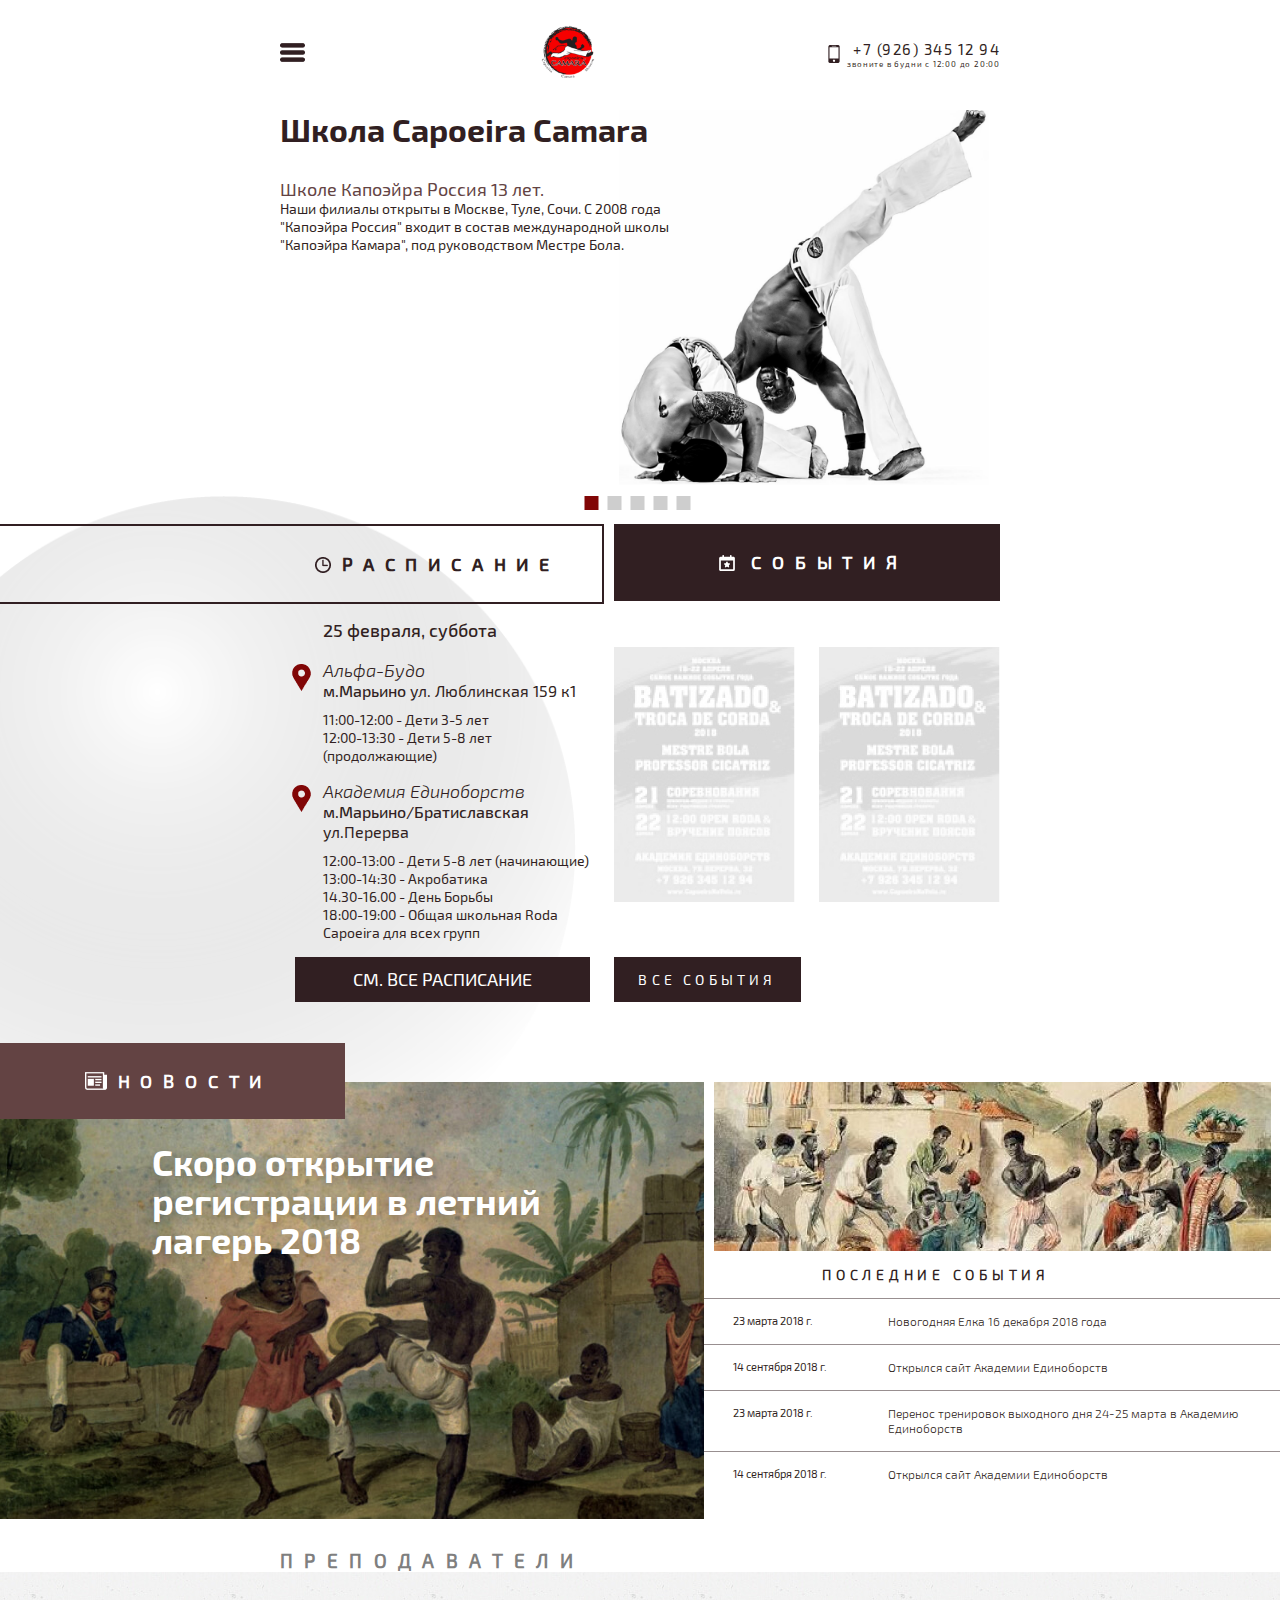
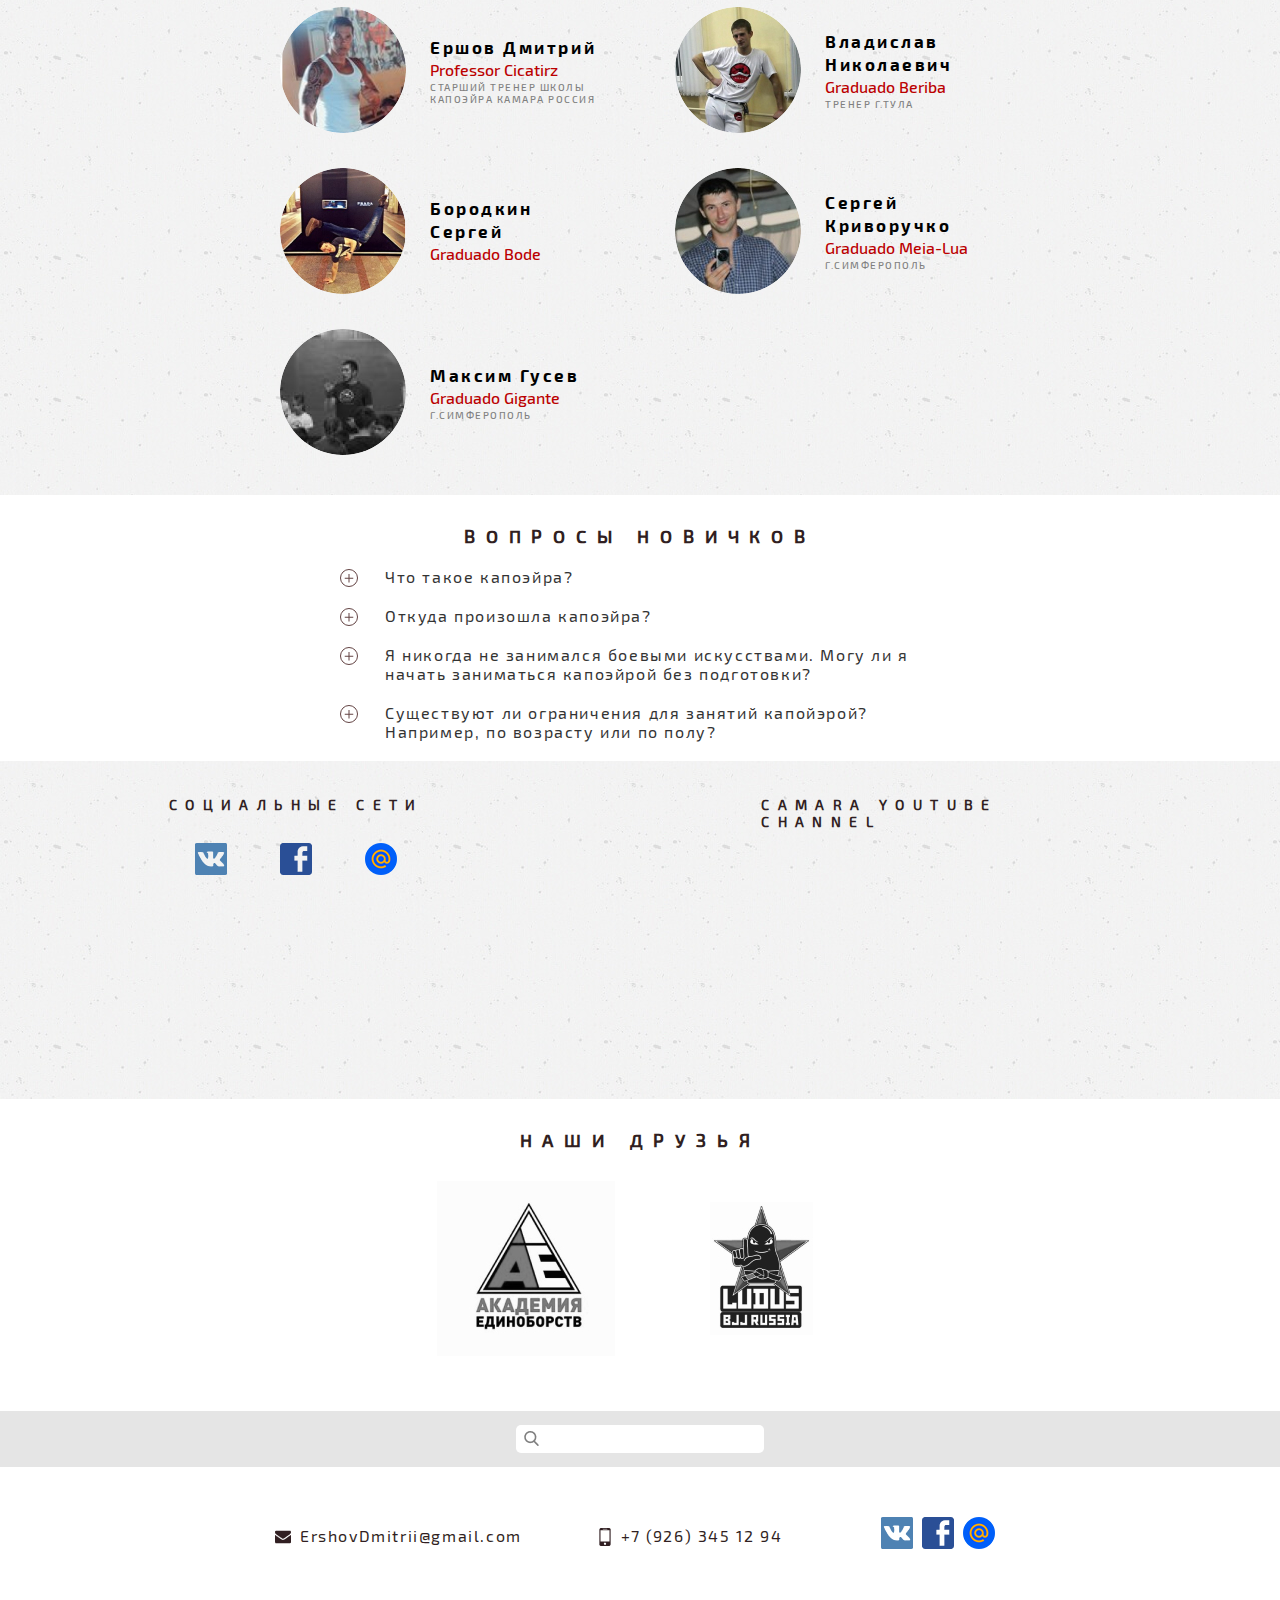
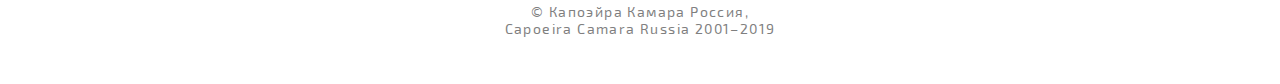
==== index.html @ 4efc2fc0 "Add files via upload" ====
<!DOCTYPE html>
<html lang="ru">
<head>
	<meta charset="UTF-8">
	<meta name="viewport" content="width=device-width, initial-scale=1.0">
	<title>Capoeira Camara</title>
	<link rel="stylesheet" href="style.css">

</head>

<body>

	<header class="header container">

		<nav class="header__nav">
			<a href="#"><img src="img/logo.png" alt="" class="nav__image"></a>
			<button class="header__nav-close"></button>
			<ul class="nav__list p0">
				<li class="nav__item"><a href="index.html" class="nav__item-link  active-pageC">О нас</a></li>
				<li class="nav__item"><a href="" class="nav__item-link">Лагеря</a></li>
				<li class="nav__item"><a href="" class="nav__item-link">Занятия</a></li>
				<li class="nav__item"><a href="schedule.html" class="nav__item-link">Расписание</a></li>
				<li class="nav__item"><a href="encyclopedia.html" class="nav__item-link one">Ludus BJJ</a></li>
				<li class="nav__item"><a href="gallery.html" class="nav__item-link">Фотогалерея</a></li>
				<li class="nav__item"><a href="contacts.html" class="nav__item-link">Контакты</a></li>
			</ul>
		</nav>

		<div class="header__menu-mob">
			<button class="header__burger"></button>
			<img src="img/logo.png" alt="" class="header__logo-image">
			<div class="header__tel2-wrap">
				<p class="p0 header__tel2-number"><a class="header__tel2-link" href="tel:+79263451294">+7 (926) 345 12 94</a></p>
				<p class="p0 header__tel2-text">ЗВОНИТЕ В БУДНИ С 12:00 ДО 20:00</p>
			</div>
		</div>

		<div class="header__desk-wrap">
			<div class="header__desk-texts">
				<p class="p0 header__desk-top">Записаться на</p>
				<p class="p0 header__desk-bottom"> БЕСПЛАТНОЕ ЗАНЯТИЕ:</p>
			</div>
			<div class="header__tel-wrap">
				<p class="p0 header__tel-number"><a class="header__tel-link" href="tel:+79263451294">+7 (926) 345 12 94</a></p>
				<p class="p0 header__tel-text">ЗВОНИТЕ В БУДНИ С 12:00 ДО 20:00</p>
			</div>
		</div>

	</header>
	<main class="index__main">

		<section class="index__main-slider">
			<div class="index__main-slider-forslider">
				<div class="index__main-slider__wrap">
					<div class="index__main-slide">
						<h2 class="p0 index__main-slider-head">Школа Capoeira Camara</h2>
						<p class="p0 index__main-slider-subhead">Школе Капоэйра Россия 13 лет.</p>
						<p class="p0 index__main-slider-text">Наши филиалы открыты в Москве, Туле, Сочи. С 2008 года "Капоэйра Россия" входит в состав международной школы "Капоэйра Камара", под руководством Местре Бола.</p>
					</div>
					<div class="index__main-slide">
						<h2 class="p0 index__main-slider-head">Школа Capoeira Camara</h2>
						<p class="p0 index__main-slider-subhead">Школе Капоэйра Россия 13 лет.</p>
						<p class="p0 index__main-slider-text">Наши филиалы открыты в Москве, Туле, Сочи. С 2008 года "Капоэйра Россия" входит в состав международной школы "Капоэйра Камара", под руководством Местре Бола.</p>
					</div>
					<div class="index__main-slide">
						<h2 class="p0 index__main-slider-head">Школа Capoeira Camara</h2>
						<p class="p0 index__main-slider-subhead">Школе Капоэйра Россия 13 лет.</p>
						<p class="p0 index__main-slider-text">Наши филиалы открыты в Москве, Туле, Сочи. С 2008 года "Капоэйра Россия" входит в состав международной школы "Капоэйра Камара", под руководством Местре Бола.</p>
					</div>
					<div class="index__main-slide">
						<h2 class="p0 index__main-slider-head">Школа Capoeira Camara</h2>
						<p class="p0 index__main-slider-subhead">Школе Капоэйра Россия 13 лет.</p>
						<p class="p0 index__main-slider-text">Наши филиалы открыты в Москве, Туле, Сочи. С 2008 года "Капоэйра Россия" входит в состав международной школы "Капоэйра Камара", под руководством Местре Бола.</p>
					</div>
					<div class="index__main-slide">
						<h2 class="p0 index__main-slider-head">Школа Capoeira Camara</h2>
						<p class="p0 index__main-slider-subhead">Школе Капоэйра Россия 13 лет.</p>
						<p class="p0 index__main-slider-text">Наши филиалы открыты в Москве, Туле, Сочи. С 2008 года "Капоэйра Россия" входит в состав международной школы "Капоэйра Камара", под руководством Местре Бола.</p>
					</div>
					<div class="index__main-slider__buttons">
				        <button class="index__main-slider-button" onclick="currentSlide5(1)"></button>
				        <button class="index__main-slider-button" onclick="currentSlide5(2)"></button>
				        <button class="index__main-slider-button" onclick="currentSlide5(3)"></button>
				        <button class="index__main-slider-button" onclick="currentSlide5(4)"></button>
				        <button class="index__main-slider-button" onclick="currentSlide5(5)"></button>
			    	</div>
		    	</div>
	    	</div>
		</section>
		
	<div class="index__actions-wrap">
		<section class="index__actions">
			<div class="index__schedule">
				<div class="index__schedule-head-wrap">
					<h2 class="p0 index__schedule-head container">Расписание</h2>
				</div>
				<div class="index__schedule-wrap container">
					<p class="p0 index__schedule-date">25 февраля, суббота</p>
					<div class="index__schedule-1">
						<p class="p0 index__schedule-name">Альфа-Будо</p>
						<p class="p0 index__schedule-sub"><span class="span-medium">м.Марьино</span> ул. Люблинская 159 к1</p>
						<ul class="index__schedule-list p0">
							<li class="index__schedule-item">11:00-12:00 - Дети 3-5 лет</li>
							<li class="index__schedule-item">12:00-13:30 - Дети 5-8 лет (продолжающие)</li>
						</ul>
					</div>
					<div class="index__schedule-2">
						<p class="p0 index__schedule-name">Академия Единоборств</p>
						<p class="p0 index__schedule-sub"><span class="span-medium">м.Марьино/Братиславская</span> ул.Перерва</p>
						<ul class="index__schedule-list p0">
							<li class="index__schedule-item">12:00-13:00 - Дети 5-8 лет (начинающие)</li>
							<li class="index__schedule-item"> 13:00-14:30 - Акробатика </li>
							<li class="index__schedule-item">14.30-16.00 - День Борьбы </li>
							<li class="index__schedule-item">18:00-19:00 - Общая школьная Roda Capoeira для всех групп</li>
						</ul>
					</div>
					<a href="schedule.html" class="index__schedule-link">см. все расписание</a>
				</div>	     
			</div>
			<div class="index__events">
				<div class="index__events-wrap">
					<div class="index__events-head-wrap">
						<h2 class="p0 index__events-head container">События</h2>
					</div>
					<img src="img/fest-b.jpg" alt="" class="index__events-img">
					<div class="index__events-img-s-wrap">
						<img src="img/fest-s.jpg" alt="" class="index__events-img-s">
						<img src="img/fest-s.jpg" alt="" class="index__events-img-s">
					</div>
					<a href="#" class="index__events-link">все события</a>
				</div>
			</div>
			<div class="index__fest">
				<img src="img/fest-b.jpg" alt="" class="index__fest-img">
				<p class="p0 index__fest-text">Ежегодный фестиваль<br><span class="span-bold">Batizado 2018</span></p>
			</div>	
		</section>
	</div>

		<section class="index__news">
			<div class="index__news-wrap">
				<div class="index__news-head-wrap">
					<h2 class="p0 index__news-head container">Новости</h2>
				</div>
				<div class="index__news-lead-wrap">
					<p class="p0 index__news-lead container">Скоро открытие регистрации в летний лагерь 2018</p>
				</div>
			</div>
			<div class="index__last-events">
				<div class="index__last-events-inner">
					<h3 class="index__last-events-head">Последние события</h3>
					<div class="index__last-events-list">
						<div class="index__last-events-item-wrap">
							<div class="index__last-events-item">
								<p class="p0 index__last-events-item-date">23 марта 2018 г.</p>
								<p class="p0 index__last-events-item-text">Новогодняя Елка 16 декабря 2018 года</p>
							</div>
						</div>	
						<div class="index__last-events-item-wrap">
							<div class="index__last-events-item">
								<p class="p0 index__last-events-item-date">14 сентября 2018 г.</p>
								<p class="p0 index__last-events-item-text">Открылся сайт Академии Единоборств</p>
							</div>
						</div>
						<div class="index__last-events-item-wrap">
							<div class="index__last-events-item">
								<p class="p0 index__last-events-item-date">23 марта 2018 г.</p>
								<p class="p0 index__last-events-item-text">Перенос тренировок выходного дня 24-25 марта в Академию Единоборств</p>
							</div>
						</div>
						<div class="index__last-events-item-wrap">
							<div class="index__last-events-item">
								<p class="p0 index__last-events-item-date">14 сентября 2018 г.</p>
								<p class="p0 index__last-events-item-text">Открылся сайт Академии Единоборств</p>
							</div>
						</div>
					</div>
				</div>
				<div class="index__ancient-bg">
				</div>
			</div>
		</section>

		<section class="index__trainers">
			<h2 class="p0 index__trainers-head">преподаватели</h2>
			<div class="index__trainers-main-wrap">
				<div class="index__trainers-main">
					<div class="index__trainer">
						<img src="img/trainer1.jpg" alt="" class="index__trainer-img">
						<div class="index__trainer-info">
							<p class="p0 index__trainer-head">Ершов Дмитрий</p>
							<p class="p0 index__trainer-sub">Professor Cicatirz</p>
							<p class="p0 index__trainer-text">Старший тренер школы Капоэйра Камара Россия</p>
						</div>
					</div>
					<div class="index__trainer">
						<img src="img/trainer2.jpg" alt="" class="index__trainer-img">
						<div class="index__trainer-info">
							<p class="p0 index__trainer-head">Владислав Николаевич</p>
							<p class="p0 index__trainer-sub">Graduado Beriba</p>
							<p class="p0 index__trainer-text">тренер г.Тула</p>
						</div>
					</div>
					<div class="index__trainer">
						<img src="img/trainer3.jpg" alt="" class="index__trainer-img">
						<div class="index__trainer-info">
							<p class="p0 index__trainer-head">Бородкин Сергей</p>
							<p class="p0 index__trainer-sub">graduado bode</p>
						</div>
					</div>
					<div class="index__trainer">
						<img src="img/trainer4.jpg" alt="" class="index__trainer-img">
						<div class="index__trainer-info">
							<p class="p0 index__trainer-head">Сергей Криворучко</p>
							<p class="p0 index__trainer-sub">Graduado Meia-lua</p>
							<p class="p0 index__trainer-text">г.Симферополь</p>
						</div>
					</div>
					<div class="index__trainer">
						<img src="img/trainer5.jpg" alt="" class="index__trainer-img">
						<div class="index__trainer-info">
							<p class="p0 index__trainer-head">Максим Гусев</p>
							<p class="p0 index__trainer-sub">Graduado Gigante</p>
							<p class="p0 index__trainer-text">г.Симферополь</p>
						</div>
					</div>
				</div>
			</div>
		</section>
		
		<section class="index__faq">
			<h2 class="index__faq-head">вопросы новичков</h2>
			<div class="index__faq-wrap">
				<div class="index__faq-item">
					<div class="index__faq-name-wrap">	
						<button class="index__faq-name-btn-plus plus"></button>
						<button class="index__faq-name-btn-minus minus"></button>
						<p class="p0 index__faq-name">Что такое капоэйра?</p>
					</div>
					<div class="index__faq-text-wrap wrap">
						<p class="p0 index__faq-text">Капоэйра появилась в Бразилии в XVI веке, когда португальские колонисты завезли в страну огромное количество рабов из Африки. Капоэйра была для рабов не столько боевым искусством, сколько символом свободы и тоской по родному дому, которая отразилась в музыке и песнях, сопровождавших игру.
					</div>
				</div>
				<div class="index__faq-item">
					<div class="index__faq-name-wrap">	
						<button class="index__faq-name-btn-plus plus2"></button>
						<button class="index__faq-name-btn-minus minus2"></button>
						<p class="p0 index__faq-name">Откуда произошла капоэйра?</p>
					</div>
					<div class="index__faq-text-wrap wrap2">
						<p class="p0 index__faq-text">Капоэйра появилась в Бразилии в XVI веке, когда португальские колонисты завезли в страну огромное количество рабов из Африки. Капоэйра была для рабов не столько боевым искусством, сколько символом свободы и тоской по родному дому, которая отразилась в музыке и песнях, сопровождавших игру.</p>
					</div>
				</div>
				<div class="index__faq-item">
					<div class="index__faq-name-wrap">	
						<button class="index__faq-name-btn-plus plus3"></button>
						<button class="index__faq-name-btn-minus minus3"></button>
						<p class="p0 index__faq-name">Я никогда не занимался боевыми искусствами. Могу ли я начать заниматься капоэйрой без подготовки?</p>
					</div>
					<div class="index__faq-text-wrap wrap3">
						<p class="p0 index__faq-text">Капоэйра появилась в Бразилии в XVI веке, когда португальские колонисты завезли в страну огромное количество рабов из Африки. Капоэйра была для рабов не столько боевым искусством, сколько символом свободы и тоской по родному дому, которая отразилась в музыке и песнях, сопровождавших игру.</p>
					</div>
				</div>
				<div class="index__faq-item">
					<div class="index__faq-name-wrap">	
						<button class="index__faq-name-btn-plus plus4"></button>
						<button class="index__faq-name-btn-minus minus4"></button>
						<p class="p0 index__faq-name">Существуют ли ограничения для занятий капойэрой? Например, по возрасту или по полу?</p>
					</div>
					<div class="index__faq-text-wrap wrap4">
						<p class="p0 index__faq-text">Капоэйра появилась в Бразилии в XVI веке, когда португальские колонисты завезли в страну огромное количество рабов из Африки. Капоэйра была для рабов не столько боевым искусством, сколько символом свободы и тоской по родному дому, которая отразилась в музыке и песнях, сопровождавших игру.</p>
					</div>
				</div>
			</div>
		</section>

		<section class="index__socials">
			<div class="index__socials-net">
				<h3 class="p0 index__socials-net-head">социальные сети</h3>
				<div class="index__socials-net-flex">
					<a class="index__socials-net-flex-link" href="https://vk.com/share.php?url=http%3A%2F%2Fcapoeiranaveia.ru%2F&title=Capoeira%20Camara%20Russia&description=&image="  target="_blank"><img src="img/vk-social-logotype.png" alt="" class="index__socials-net-flex-img"></a>
					<a class="index__socials-net-flex-link" href="https://www.facebook.com/sharer.php?src=sp&u=http%3A%2F%2Fcapoeiranaveia.ru%2F&t=Capoeira%20Camara%20Russia&description=&picture=" target="_blank"><img src="img/facebook-logo.png" alt="" class="index__socials-net-flex-img"></a>
					<a class="index__socials-net-flex-link" href="http://connect.mail.ru/share?url=http%3A%2F%2Fcapoeiranaveia.ru%2F&title=Capoeira%20Camara%20Russia&description=&imageurl=" target="_blank"><img src="img/mail.ru.png" alt="" class="index__socials-net-flex-img"></a>
				</div>
				
			</div>
			<div class="index__socials-video">
				<h3 class="p0 index__socials-video-head">Camara Youtube channel</h3>
				<iframe class="index__socials-video-iframe" width="560" height="315" src="https://www.youtube.com/embed/ezBKXXREW2o" frameborder="0" allow="accelerometer; autoplay; encrypted-media; gyroscope; picture-in-picture" allowfullscreen></iframe>
			</div>
		</section>

		<section class="index__friends">
			<div class="index__friends-wrap">
				<h2 class="p0 index__friends-wrap-head">Наши друзья</h2>
				<div class="index__friends-wrap-images">
					<img src="img/ae.jpg" alt="" class="index__friends-wrap-img1">
					<img src="img/ludus.jpg" alt="" class="index__friends-wrap-img2">
				</div>
			</div>
		</section>

		<section class="search">
			<div class="search__bg">
				<div class="search__flex container">
					<ul class="search__bg__list p0">
						<li class="search__bg__item"><a href="" class="search__bg__item-link">О нас</a></li>
						<li class="search__bg__item"><a href="" class="search__bg__item-link">Лагеря</a></li>
						<li class="search__bg__item"><a href="" class="search__bg__item-link">Занятия</a></li>
						<li class="search__bg__item"><a href="" class="search__bg__item-link">Расписание</a></li>
						<li class="search__bg__item"><a href="" class="search__bg__item-link">Ludus BJJ</a></li>
						<li class="search__bg__item"><a href="" class="search__bg__item-link long">Фотогалерея</a></li>
						<li class="search__bg__item"><a href="" class="search__bg__item-link">Контакты</a></li>
					</ul>
					<form class="search__form">
						<input type="search" class="search__bg-search">
					</form>
				</div>
			</div>
		</section>
		<section class="bottom-cont container">
			<p class="p0 bottom-cont__email"><a class="bottom-cont__email-link" href="mailto:ErshovDmitrii@gmail.com">ErshovDmitrii@gmail.com</a></p>
			<p class="p0 bottom-cont__tel"><a class="bottom-cont__tel-link" href="tel:+79263451294">+7 (926) 345 12 94</a></p>
			<div class="bottom-cont__networks">
				<a class="bottom-cont__soc-link" href="https://vk.com/share.php?url=http%3A%2F%2Fcapoeiranaveia.ru%2F&title=Capoeira%20Camara%20Russia&description=&image="  target="_blank"><img src="img/vk-social-logotype.png" alt="" class="bottom-cont__networks-img"></a>
				<a class="bottom-cont__soc-link" href="https://www.facebook.com/sharer.php?src=sp&u=http%3A%2F%2Fcapoeiranaveia.ru%2F&t=Capoeira%20Camara%20Russia&description=&picture=" target="_blank"><img src="img/facebook-logo.png" alt="" class="bottom-cont__networks-img"></a>
				<a class="bottom-cont__soc-link" href="http://connect.mail.ru/share?url=http%3A%2F%2Fcapoeiranaveia.ru%2F&title=Capoeira%20Camara%20Russia&description=&imageurl=" target="_blank"><img src="img/mail.ru.png" alt="" class="bottom-cont__networks-img"></a>
			</div>
		</section>
	</main>

	<footer class="footer container">
		<p class="p0 footer__copy">© Капоэйра Камара Россия,<br> Capoeira Camara Russia 2001–2019</p>
	</footer>
	<script src="scripts/jquery-3.4.1.min.js"></script>
	<script>
		$(window).resize(function(){
		window.setTimeout('location.reload()', 500);
		});
	</script>
	<script src="scripts/mob-menu.js"></script>
	<script src="scripts/index-main-slider.js"></script>
	<script src="scripts/spoiler.js"></script>

</body>
</html>
---- style.css ----
/* ------------------------------------- */

/* Общий верх */

@font-face {
	font-family: 'Exo 2 300';
	src: url('fonts/exo-2-v5-latin_cyrillic-300.woff') format('woff');
	font-weight: normal;
	font-style: normal;
}
@font-face {
	font-family: 'Exo 2 regular';
	src: url('fonts/exo-2-v5-latin_cyrillic-regular.woff') format('woff');
	font-weight: normal;
	font-style: normal;
}
@font-face {
	font-family: 'Exo 2 300 italic';
	src: url('fonts/exo-2-v5-latin_cyrillic-300italic.woff') format('woff');
	font-weight: normal;
	font-style: normal;
}
@font-face {
	font-family: 'Exo 2 500';
	src: url('fonts/exo-2-v5-latin_cyrillic-500.woff') format('woff');
	font-weight: normal;
	font-style: normal;
}
@font-face {
	font-family: 'Exo 2 900';
	src: url('fonts/exo-2-v5-latin_cyrillic-700.woff') format('woff');
	font-weight: normal;
	font-style: normal;
}

html{
	margin: 0;
	padding: 0;
}
body {
	margin: 0 auto;
	padding: 0;
	-webkit-box-sizing: border-box;
	        box-sizing: border-box;

	font-family: 'Exo 2 regular';
	font-size: 18px;
	font-weight: normal;
	line-height: 22px;
	min-width: 375px;

	color: #311F22;
	background-color: #fff;
}

.visually-hidden {
	position: absolute;
	width: 0;
	height: 0;
	margin: -1px;
	border: 0;
	padding: 0;
	clip: rect(0 0 0 0);
	overflow: hidden;
}
.p0{
	padding: 0;
	margin: 0;
}
button{
	outline: none;
	cursor: pointer;
}
.span-medium{
	font-family: 'Exo 2 500';
}
.span-bold{
	font-family: 'Exo 2 900';
}
.container{
	max-width: 307px;
	-webkit-box-sizing: border-box;
	        box-sizing: border-box;
	margin: 0 auto;
}
@media (min-width: 768px) {
	.container {
		max-width: 720px;
		margin: 0 auto;
	}
}
@media (min-width: 1300px) {
	.container {
		max-width: 1256px;
		margin: 0 auto;
	}
} 


.header{
	padding-bottom: 25px;
	padding-top: 25px;
	position: fixed;
	top: 0;
	left: 0;
	width: 100%;
	max-width: 100%;
	background-color: #fff;
	z-index: 999;
}
.header__menu-mob{
	max-width: 307px;
    margin: 0 auto;
    display: -webkit-box;
    display: -webkit-flex;
    display: -ms-flexbox;
    display: flex;
	-webkit-box-pack: justify;
	-webkit-justify-content: space-between;
	    -ms-flex-pack: justify;
	        justify-content: space-between;
	-webkit-box-align: center;
	-webkit-align-items: center;
	    -ms-flex-align: center;
	        align-items: center;
}
.header__burger{
	border: none;
	background-color: transparent;
	width: 25px;
	height: 19px;
	position: relative;
	cursor: pointer;
}
.header__burger::before{
	position: absolute;
	content: '';
	width: 25px;
	height: 19px;
	top: 0;
	left: 0;
	background: url('img/burger.png') no-repeat;
}
.header__logo-image{
	width: 54px;
	height: 55px;
	display: block;
}

.header__tel2-link,
.header__tel-link{
	font-size: 15px;
	line-height: 18px;
	letter-spacing: 0.1em;	
	text-decoration: none;
	color: #311F22;
}

.header__tel2-text,
.header__tel-text{
	font-size: 8px;
	line-height: 10px;
	letter-spacing: 0.1em;
	text-transform: lowercase;
}
.header__tel2-wrap,
.header__tel-wrap{
	position: relative;
}
.header__tel2-wrap{
	-webkit-flex-basis: 170px;
	    -ms-flex-preferred-size: 170px;
	        flex-basis: 170px;
	text-align: right;
}
.header__tel2-wrap::before,
.header__tel-wrap::before{
	position: absolute;
	content: "";
	top: 8px;
	left: -5px;
	background: url("img/smartphone.png");
	width: 18px;
	height: 18px;
}
.nav__list{
	list-style: none;
}
.nav__item-link{
	font-size: 14px;
	line-height: 17px;
	letter-spacing: 0.05em;
	color: #311F22;
	text-decoration: none;
}
.nav__item-link:hover{
	color: #BB0000;
}
.nav__image{
	width: 62px;
	height: 63px;
	display: block;
}
.nav__item{
	margin-bottom: 15px;
}
.nav__item:first-of-type{
	margin-top: 30px;
}
.header__nav-close{
	display: none;
	position: absolute;
	border: none;
	content: "";
	top: 5px;
	right: 5px;
	background: url("img/close.png");
	width: 35px;
	height: 35px;
}


/* Not displayed on mob */
.header__nav{
	display: none;
	max-width: 108px;
	position: fixed;
	z-index: 1000;
	padding: 20px 85px 0 35px;
	background-color: #fff;
	top: 0;
	left: 0;
	height: 100vh;
	-webkit-box-shadow: 0px 4px 25px rgba(0, 0, 0, 0.15);
	        box-shadow: 0px 4px 25px rgba(0, 0, 0, 0.15);
}

.header__desk-image{
	display: none;
}
.header__desk-wrap{
	display: none;
}
/* Not displayed on mob */


@media (min-width: 768px) {
	.header__menu-mob{
		max-width: 720px;
	}
}

@media (min-width: 1300px) {
	.header{
		padding-bottom: 0;
		padding-top: 75px;
		position: static;
		max-width: 1256px;
		background-color: #fff;
		position: relative;
	}
	.header__menu-mob{
		display: none;
	}

	.header__tel2-link,
	.header__tel-link{
		font-size: 15px;
		line-height: 18px;
		letter-spacing: 0.1em;	
		text-decoration: none;
		color: #311F22;
	}
	.header__tel-link:hover{
		text-decoration: underline;
	}
	.header__tel2-text,
	.header__tel-text{
		font-size: 8px;
		line-height: 10px;
		letter-spacing: 0.1em;
		text-transform: lowercase;
	}
	.header__tel2-wrap,
	.header__tel-wrap{
		position: relative;
	}
	.header__tel2-wrap{
		-webkit-flex-basis: 170px;
		    -ms-flex-preferred-size: 170px;
		        flex-basis: 170px;
		text-align: right;
	}
	.header__tel2-wrap::before,
	.header__tel-wrap::before{
		position: absolute;
		content: "";
		top: 8px;
		left: -25px;
		background: url("img/smartphone.png");
		width: 18px;
		height: 18px;
	}
	.nav__list{
		list-style: none;
		display: -webkit-box;
		display: -webkit-flex;
		display: -ms-flexbox;
		display: flex;
		-webkit-box-pack: justify;
		-webkit-justify-content: space-between;
		    -ms-flex-pack: justify;
		        justify-content: space-between;
		-webkit-flex-basis: 1170px;
		    -ms-flex-preferred-size: 1170px;
		        flex-basis: 1170px;
	}
	.nav__item-link{
		-webkit-box-sizing: border-box;
		        box-sizing: border-box;
		padding: 11px 32px;
		display: block;
		text-align: center;
		z-index: 1001;
	}
	.one{
		-webkit-box-sizing: border-box;
		        box-sizing: border-box;
		padding: 11px 20px;
	}
	.nav__item-link:hover{
		color: #BB0000;
	}
	.nav__item:last-of-type{
		margin-right: 65px;
	}
	.nav__item{
		margin-bottom: 0;
		-webkit-flex-basis: 150px;
		    -ms-flex-preferred-size: 150px;
		        flex-basis: 150px;
		height: 43px;
	}

	.active-pageC{
		color: #BB0000;
		border: 1px solid #BB0000;
		-webkit-box-sizing: border-box;
		        box-sizing: border-box;
	}
	.long{
		margin-bottom: 0;
		-webkit-flex-basis: 160px;
		    -ms-flex-preferred-size: 160px;
		        flex-basis: 160px;
		height: 43px;
		margin-right: 10px;
		margin-left: 10px;
	}
	.nav__item:first-of-type{
		margin-top: 0;
	}
	.nav__item:first-of-type{
		margin-left: 65px;
	}
	.header__nav-close{
		display: none;
	}

	.header__nav{
		display: -webkit-box;
		display: -webkit-flex;
		display: -ms-flexbox;
		display: flex;
		-webkit-box-pack: justify;
		-webkit-justify-content: space-between;
		    -ms-flex-pack: justify;
		        justify-content: space-between;
		-webkit-box-align: center;
		-webkit-align-items: center;
		    -ms-flex-align: center;
		        align-items: center;
		max-width: none;
		position: static;
		z-index: 1000;
		padding: 0;
		background-color: #fff;
		top: 0;
		left: 0;
		height: auto;
		-webkit-box-shadow: none;
		        box-shadow: none;
	}

	.header__desk-wrap{
		display: -webkit-box;
		display: -webkit-flex;
		display: -ms-flexbox;
		display: flex;
		-ms-align-items: center;
		-webkit-box-align: center;
		-webkit-align-items: center;
		    -ms-flex-align: center;
		        align-items: center;
	}
	.header__desk-wrap{
		width: 300px;
		display: -webkit-box;
		display: -webkit-flex;
		display: -ms-flexbox;
		display: flex;
		-webkit-box-pack: justify;
		-webkit-justify-content: space-between;
		    -ms-flex-pack: justify;
		        justify-content: space-between;
		position: absolute;
		top: 35px;
		right: 0;
	}
	.header__desk-top{
		font-size: 10px;
		line-height: 13px;
	}
	.header__desk-bottom{
		font-size: 10px;
		line-height: 13px;
		font-family: 'Exo 2 900';
	}
	.header__desk-texts{
		text-align: right;
	}
	.nav__image{
		width: 88px;
		height: 89px;
	}
}

/* Общий верх */

/* ------------------------------------- */


/* ------------------------------------- */

/* Contacts */

.main__contacts{
	margin-top: 110px;
}
.contacts__bg{
	background: url('img/concr-bg.jpg');
	padding-top: 50px;
	padding-bottom: 40px;
	font-family: 'Exo 2 300';
}
.contacts__top-text,
.contacts__tel,
.contacts__email{
	font-size: 16px;
	line-height: 19px;
	letter-spacing: 0.1em;
	margin-bottom: 15px;
	position: relative;
}

.contacts__tel,
.contacts__email,
.contacts__metro,
.contacts__street{
	padding-left: 30px;
}
.contacts__tel-link{
	color: #311F22;
	text-decoration: none;
}
.contacts__tel-link:hover,
.contacts__email-link:hover{
	text-decoration: underline;
}
.contacts__email-link{
	color: #311F22;
	text-decoration: none;
}
.contacts__tel::before{
	position: absolute;
	content: "";
	width: 18px;
	height: 18px;
	top: 0;
	left: 0;
	background: url('img/smartphone.png');
}
.contacts__email::before{
	position: absolute;
	content: "";
	width: 16px;
	height: 16px;
	top: 3px;
	left: 0;
	background: url('img/envelope.png');
}
.contacts__head{
	font-size: 18px;
	line-height: 18px;
	letter-spacing: 0.6em;
	text-transform: uppercase;
	color: #7F7F7F;
	font-family: 'Exo 2 500';
}

.contacts__metro{
	margin-top: 50px;
	font-size: 21px;
	line-height: 25px;
	color: #F14C4C;
	font-family: 'Exo 2 900';
	position: relative;
}
.contacts__metro::before{
	position: absolute;
	content: "";
	width: 18px;
	height: 13px;
	top: 7px;
	left: 0;
	background: url('img/metro.png');
}
.contacts__street{
	margin-top: 5px;
	margin-bottom: 15px;
	font-size: 14px;
	line-height: 16px;
	font-family: 'Exo 2 500';
}
.contacts__map::before{
	position: absolute;
	content: "";
	width: 14px;
	height: 20px;
	top: 0;
	left: 0;
	background: url('img/pin.png');
}
.contacts__map{
	text-decoration: none;
	font-size: 15px;
	line-height: 17px;
	position: relative;
	padding-left: 30px;
}
.contacts__map:hover{
	text-decoration: underline;
}




.main__socials{
	padding-top: 50px;
	padding-bottom: 45px;
}

.socials__head{
	font-size: 14px;
	line-height: 17px;
	text-align: center;
	position: relative;
	margin-bottom: 50px;
	letter-spacing: 0.6em;
	text-transform: uppercase;
	color: #7F7F7F;
	font-family: 'Exo 2 500';
}
.socials__head::before{
	position: absolute;
	content: "";
	width: 31px;
	height: 31px;
	top: -4px;
	left: -30px;
	background: url('img/user.png');
}

.socials__list{
	list-style: none;
}
.socials__item{
	padding-left: 50px;
	position: relative;
	font-size: 18px;
	line-height: 22px;
	letter-spacing: 0.1em;
	color: #634343;
	margin-bottom: 35px;

}
.socials__item:nth-of-type(1)::before{
	position: absolute;
	content: "";
	width: 32px;
	height: 32px;
	top: 0;
	left: 0;
	background: url('img/instagram.png');
}
.socials__item:nth-of-type(2)::before{
	position: absolute;
	content: "";
	width: 32px;
	height: 32px;
	top: 0;
	left: 0;
	background: url('img/facebook-logo.png');
}
.socials__item:nth-of-type(3)::before{
	position: absolute;
	content: "";
	width: 32px;
	height: 32px;
	top: 0;
	left: 0;
	background: url('img/vk-social-logotype.png');
}
.socials__item:nth-of-type(4)::before{
	position: absolute;
	content: "";
	width: 32px;
	height: 32px;
	top: 0;
	left: 0;
	background: url('img/vk-social-logotype.png');
}

.socials__item-link{
	color: #634343;
	text-decoration: none;
}
.socials__item-link:hover{
	color: #BB0000;
}

@media (min-width: 768px) {
	.con-soc__wrap{
		display: -webkit-box;
		display: -webkit-flex;
		display: -ms-flexbox;
		display: flex;
		padding-bottom: 50px;
	}
	.main__socials{
		margin-top: 150px;
		margin-left: 70px;
		padding-top: 0;
		padding-bottom: 0px;
	}
	.contacts__bg{
		-webkit-box-sizing: border-box;
		        box-sizing: border-box;
		padding-left: 70px;
		padding-right: 50px;
		width: 50vw;
	}
	.socials__head::before{
		position: absolute;
		content: "";
		width: 31px;
		height: 31px;
		top: -4px;
		left: -45px;
		background: url('img/user.png');
	}
	.contacts__head{
		margin-left: 70px;
	}
}
@media (min-width: 1300px) {
	.main__contacts{
		margin-top: 8px;
	}
	.con-soc__wrap{
		display: -webkit-box;
		display: -webkit-flex;
		display: -ms-flexbox;
		display: flex;
		padding-bottom: 134px;
		position: relative;
	}
	.main__socials{
		margin-top: 56px;
		margin-left: 63px;
		padding-top: 0;
		padding-bottom: 0px;
	}
	.main__socials::after{
		position: absolute;
		content: "";
		width: 450px;
		height: 373px;
		top: 175px;
		right: 0px;
		background: url('img/capoeira.png');
	}
	.contacts__bg{
		-webkit-box-sizing: border-box;
		        box-sizing: border-box;
		padding-left: 197px;
		padding-right: 50px;
		width: 50vw;
	}
	.socials__head::before{
		position: absolute;
		content: "";
		width: 31px;
		height: 31px;
		top: -4px;
		left: -45px;
		background: url('img/user.png');
	}
	.contacts__head{
		margin-left: 195px;
		font-size: 24px;
		line-height: 29px;
		letter-spacing: 0.6em;
		text-transform: uppercase;
		font-family: 'Exo 2 500';
	}
	.socials__head{
		font-size: 18px;
		line-height: 22px;
		letter-spacing: 0.6em;
		text-transform: uppercase;
		color: #7F7F7F;
		margin-bottom: 57px;
		font-family: 'Exo 2 500';
	}

}

/* Contacts*/

/* ------------------------------------- */


/* ------------------------------------- */

/* Index */

.index__main-slider{
	margin-top: 110px;
	position: relative;
	margin-bottom: 30px;
}
.index__main-slider-forslider{
	width: 375px;
	overflow: hidden;
	margin: 0 auto;
}
.index__main-slider__wrap{
	width: 9999px;
	-webkit-transition: margin-left 750ms;
	-o-transition: margin-left 750ms;
	transition: margin-left 750ms;
}
.index__main-slide {
	display: inline-block;
	margin-left: 25px;
	margin-right: 10px;
}

.index__main-slide{
	-webkit-animation: opacitySlide 0.5s ease-in;
	        animation: opacitySlide 0.5s ease-in;
	        width: 325px;
	      /* margin-right: 200px; */
} 

@-webkit-keyframes opacitySlide {
	0% { left: -100%;}
	100% { left: 0;}
}

@keyframes opacitySlide {
	0% { left: -100%;}
	100% { left: 0;}
}

/* .index__main-slide:first-of-type{
	background: url('img/dance-png.png') no-repeat 22% 65%;
	-webkit-background-size: auto 410px;
	        background-size: auto 410px;
}
.index__main-slide:nth-of-type(2){
	background: url('img/dance-png.png') no-repeat 22% 65%;
	-webkit-background-size: auto 410px;
	        background-size: auto 410px;
}
.index__main-slide:nth-of-type(3){
	background: url('img/dance-png.png') no-repeat 22% 65%;
	-webkit-background-size: auto 410px;
	        background-size: auto 410px;
}
.index__main-slide:nth-of-type(4){
	background: url('img/dance-png.png') no-repeat 22% 65%;
	-webkit-background-size: auto 410px;
	        background-size: auto 410px;
}
.index__main-slide:nth-of-type(5){
	background: url('img/dance-png.png') no-repeat 22% 65%;
	-webkit-background-size: auto 410px;
	        background-size: auto 410px;
} */

.index__main-slide:nth-of-type(1){
	position: relative;
}
.index__main-slide:nth-of-type(2){
	position: relative;
}
.index__main-slide:nth-of-type(3){
	position: relative;
}
.index__main-slide:nth-of-type(4){
	position: relative;
}
.index__main-slide:nth-of-type(5){
	position: relative;
}
.index__main-slide:nth-of-type(1)::before{
	position: absolute;
	content: '';
	top: 85px;
	left: 15px;
	width: 325px;
	height: 335px;
	background: url("img/dance-mob.png") no-repeat;
	-webkit-background-size: contain;
	        background-size: contain;
	z-index: -1;
}
.index__main-slide:nth-of-type(2)::before{
	position: absolute;
	content: '';
	top: 85px;
	left: 15px;
	width: 325px;
	height: 335px;
	background: url("img/dance-mob.png") no-repeat;
	-webkit-background-size: contain;
	        background-size: contain;
	z-index: -1;
}
.index__main-slide:nth-of-type(3)::before{
	position: absolute;
	content: '';
	top: 85px;
	left: 15px;
	width: 325px;
	height: 335px;
	background: url("img/dance-mob.png") no-repeat;
	-webkit-background-size: contain;
	        background-size: contain;
	z-index: -1;
}
.index__main-slide:nth-of-type(4)::before{
	position: absolute;
	content: '';
	top: 85px;
	left: 15px;
	width: 325px;
	height: 335px;
	background: url("img/dance-mob.png") no-repeat;
	-webkit-background-size: contain;
	        background-size: contain;
	z-index: -1;
}
.index__main-slide:nth-of-type(5)::before{
	position: absolute;
	content: '';
	top: 85px;
	left: 15px;
	width: 325px;
	height: 335px;
	background: url("img/dance-mob.png") no-repeat;
	-webkit-background-size: contain;
	        background-size: contain;
	z-index: -1;
}



.index__main-slider-head{
	font-size: 32px;
	line-height: 38px;
	font-family: 'Exo 2 900';
	margin-bottom: 30px;
}
.index__main-slider-subhead{
	font-size: 18px;
	line-height: 22px;
	color: #634343;
}
.index__main-slider-text{
	font-size: 14px;
	line-height: 18px;
	padding-bottom: 270px;
}
.index__main-slider-button{
	background: #CECECE;
	width: 14px;
	height: 14px;
	border: none;
	padding: 0;
	margin-right: 5px;
}
.index__active{
	background: #810606;
}
.index__main-slider__buttons{
	position: absolute;
	bottom: 0;
	left: 50%;
	-webkit-transform: translate(-50%, 0);
	    -ms-transform: translate(-50%, 0);
	        transform: translate(-50%, 0);
}


@media (min-width: 768px) {
	.index__main-slider{
		margin-top: 110px;
		position: relative;
		margin-bottom: 0px;
	}
		.index__main-slider-forslider{
		width: 720px;
		overflow: hidden;
		margin: 0 auto;
		}
	.index__main-slider__wrap{
		width: 9999px;
		-webkit-transition: margin-left 750ms;
		-o-transition: margin-left 750ms;
		transition: margin-left 750ms;
	}
	.index__main-slide {
		display: inline-block;
		margin-left: 0px;
		margin-right: 0px;
	}

	.index__main-slide{
		-webkit-animation: opacitySlide 0.5s ease-in;
		        animation: opacitySlide 0.5s ease-in;
		        width: 720px;
		       /*margin-right: 200px; */
	} 
	.index__main-slide{
		-webkit-animation: opacitySlide 0.5s ease-in;
		        animation: opacitySlide 0.5s ease-in;
	}
	.index__main-slide:nth-of-type(1)::before{
		position: absolute;
		content: '';
		top: -10px;
	    left: 339px;
	    width: 375px;
	    height: 385px;
		background: url("img/dance-mob.png") no-repeat;
		-webkit-background-size: contain;
		        background-size: contain;
		z-index: -1;
	}
	.index__main-slide:nth-of-type(2)::before{
		position: absolute;
		content: '';
		top: -10px;
	    left: 339px;
	    width: 375px;
	    height: 385px;
		background: url("img/dance-mob.png") no-repeat;
		-webkit-background-size: contain;
		        background-size: contain;
		z-index: -1;
	}
	.index__main-slide:nth-of-type(3)::before{
		position: absolute;
		content: '';
		top: -10px;
	    left: 339px;
	    width: 375px;
	    height: 385px;
		background: url("img/dance-mob.png") no-repeat;
		-webkit-background-size: contain;
		        background-size: contain;
		z-index: -1;
	}
	.index__main-slide:nth-of-type(4)::before{
		position: absolute;
		content: '';
		top: -10px;
	    left: 339px;
	    width: 375px;
	    height: 385px;
		background: url("img/dance-mob.png") no-repeat;
		-webkit-background-size: contain;
		        background-size: contain;
		z-index: -1;
	}
	.index__main-slide:nth-of-type(5)::before{
		position: absolute;
		content: '';
		top: -10px;
	    left: 339px;
	    width: 375px;
	    height: 385px;
		background: url("img/dance-mob.png") no-repeat;
		-webkit-background-size: contain;
		        background-size: contain;
		z-index: -1;
	}
	/* .index__main-slide:first-of-type{
		background: url('img/dance-png.png') no-repeat 148% 102%;
		-webkit-background-size: auto 520px;
		        background-size: auto 520px;
	}
	.index__main-slide:nth-of-type(2){
		background: url('img/dance-png.png') no-repeat 148% 102%;
		-webkit-background-size: auto 520px;
		        background-size: auto 520px;
	}
	.index__main-slide:nth-of-type(3){
		background: url('img/dance-png.png') no-repeat 148% 102%;
		-webkit-background-size: auto 520px;
		        background-size: auto 520px;
	}
	.index__main-slide:nth-of-type(4){
		background: url('img/dance-png.png') no-repeat 148% 102%;
		-webkit-background-size: auto 520px;
		        background-size: auto 520px;
	}
	.index__main-slide:nth-of-type(5){
		background: url('img/dance-png.png') no-repeat 148% 102%;
		-webkit-background-size: auto 520px;
		        background-size: auto 520px;
	} */

	.index__main-slider-text{
		font-size: 14px;
		line-height: 18px;
		padding-bottom: 270px;
		width: 400px;
	}

	.index__main-slider__buttons{
		position: absolute;
		bottom: 10px;
		left: 50%;
		-webkit-transform: translate(-50%, 0);
		    -ms-transform: translate(-50%, 0);
		        transform: translate(-50%, 0);
	}
}
@media (min-width: 1300px) {
	.index__main-slider{
		margin-top: 0;
		position: static;
		padding-left: 150px;
		max-width: 1300px;
    	margin: 0 auto;
    	-webkit-box-sizing: border-box;
    	        box-sizing: border-box;
	}
	.index__main-slider-forslider{
		position: relative;
		width: 1159px;
		overflow: hidden;
		margin: 0;
		padding-top: 90px;
	}
	.index__main-slider__wrap{
		width: 9999px;
		-webkit-transition: margin-left 750ms;
		-o-transition: margin-left 750ms;
		transition: margin-left 750ms;
	}
	.index__main-slide {
		display: inline-block;
		margin-left: 0px;
		margin-right: 0px;
	}
	
	/* .index__main-slider__wrap{
		position: relative;
	} */
	.index__main-slide{
		-webkit-animation: opacitySlide 0.5s ease-in;
		        animation: opacitySlide 0.5s ease-in;
		width: 1256px;
	}
	.index__main-slide:nth-of-type(1){
		background: none;
	}
	.index__main-slide:nth-of-type(1)::before{
		position: absolute;
		content: "";
		width: 505px;
		height: 520px;
		top: -95px;
		left: 650px;
		background: url('img/dance-png.png') no-repeat;
		z-index: -1;
	}
	.index__main-slide:nth-of-type(2)::before{
		position: absolute;
		content: "";
		width: 505px;
		height: 520px;
		top: -95px;
		left: 650px;
		background: url('img/dance-png.png') no-repeat;
		z-index: -1;
	}
	.index__main-slide:nth-of-type(3)::before{
		position: absolute;
		content: "";
		width: 505px;
		height: 520px;
		top: -95px;
		left: 650px;
		background: url('img/dance-png.png') no-repeat;
		z-index: -1;
	}
	.index__main-slide:nth-of-type(4)::before{
		position: absolute;
		content: "";
		width: 505px;
		height: 520px;
		top: -95px;
		left: 650px;
		background: url('img/dance-png.png') no-repeat;
		z-index: -1;
	}
	.index__main-slide:nth-of-type(5)::before{
		position: absolute;
		content: "";
		width: 505px;
		height: 520px;
		top: -95px;
		left: 650px;
		background: url('img/dance-png.png') no-repeat;
		z-index: -1;
	}
	.index__main-slide:nth-of-type(2){
		background: none;
	}
	.index__main-slide:nth-of-type(3){
		background: none;
	}
	.index__main-slide:nth-of-type(4){
		background: none;
	}
	.index__main-slide:nth-of-type(5){
		background: none;
	}

	.index__main-slider-text{
		font-size: 14px;
		line-height: 18px;
		padding-bottom: 270px;
		width: 470px;
	}
	.index__main-slider-head{
		font-size: 48px;
		line-height: 58px;
		font-family: 'Exo 2 900';
		margin-bottom: 30px;
	}

	.index__main-slider__buttons{
		position: absolute;
		bottom: 200px;
	    left: 6%;
	    z-index: 1000;
	    -webkit-transform: translate(-54%, 0);
	        -ms-transform: translate(-54%, 0);
	            transform: translate(-54%, 0);
	}
}




.index__schedule{
	padding-bottom: 80px;
	position: relative;	
	/* background: url("img/Ellipse.png") no-repeat; */
}
/* .index__actions-wrap{
	position: relative;
	background: url("img/circle.png") no-repeat 100% 0%;
} */
.index__schedule-wrap{
	position: relative;
}
.index__schedule-wrap::after{
	position: absolute;
	content: "";
	top: -131px;
	left: -260px;
	width: 593px;
	height: 593px;
	background: url("img/circle.png") no-repeat;
	z-index: -1;
	-webkit-background-size: contain;
	        background-size: contain;
}
/* .index__schedule::before{
	position: absolute;
	content: "";
	top: 0;
	left: 0;
	width: 594px;
	height: 594px;

	background-size: contain;
} */


.index__schedule-wrap{
	position: relative;
}
.index__schedule-wrap::before{
	position: absolute;
	content: "";
	width: 16px;
	height: 16px;
	top: -62px;
	left: 15px;
	background: url('img/clock.png');
}
.index__schedule-head-wrap{
	border-top: 2px solid #311F22;
	border-bottom: 2px solid #311F22;
}
.index__schedule-head{
	font-size: 18px;
	line-height: 22px;
	letter-spacing: 0.6em;
	text-transform: uppercase;
	font-family: 'Exo 2 500';
	padding: 27px 0;
	text-align: center;
	position: relative;
}
.index__schedule-date{
	font-size: 18px;
	line-height: 22px;
	font-family: 'Exo 2 500';
	margin-bottom: 18px;
	margin-top: 15px;
	padding-left: 43px;
}
.index__schedule-name{
	font-size: 18px;
	line-height: 22px;
	font-family: 'Exo 2 300 italic';
}
.index__schedule-sub{
	font-size: 16px;
	line-height: 20px;
}
.index__schedule-list{
	font-size: 14px;
	line-height: 18px;
	list-style: none;
	margin-top: 10px;
	margin-bottom: 15px;
}
.index__schedule-1,
.index__schedule-2{
	position: relative;
	padding-left: 43px;
}

.index__schedule-1::before,
.index__schedule-2::before{
	position: absolute;
	content: "";
	width: 19px;
	height: 27px;
	top: 5px;
	left: 12px;
	background: url('img/pin-c.png');
}
.index__schedule-link{
	display: block;
	margin: 0 auto;
	text-align: center;
	text-transform: uppercase;
	padding: 14px 38px;
	background-color: #311F22;
	color: #fff;
	text-decoration: none;
}
.index__schedule-link:hover{
	opacity: 0.7;
}






.index__events-head-wrap{
	background-color: #311F22;
	color: #fff;
	text-align: center;
	text-transform: uppercase;
	letter-spacing: 0.6em;
	padding: 27px 0;
	padding-left: 45px;
}
.index__events-head{
	font-size: 18px;
	line-height: 22px;
	position: relative;
}
.index__events-head::before{
	position: absolute;
	content: "";
	width: 16px;
	height: 16px;
	top: 4px;
	left: 40px;
	background: url('img/calend.png');
}
.index__events-img{
	display: block;
	margin: 0 auto;
	width: 375px;
	height: auto;
}
.index__events-link{
	-webkit-box-sizing: border-box;
	        box-sizing: border-box;
	display: block;
	margin: 0 auto;
	text-align: center;
	text-transform: uppercase;
	width: 187px;
	height: 45px;
	padding-top: 14px;
	background-color: #311F22;
	color: #fff;
	text-decoration: none;
	margin-top: 40px;
	margin-bottom: 30px;
	font-size: 14px;
	line-height: 17px;
	letter-spacing: 0.3em;
}
.index__events-link:hover{
	opacity: 0.7;
}
.index__events-img-s-wrap{
	display: none;
}
.index__events-img-s{
	cursor: pointer;
}
.index__fest{
	display: none;
}



@media (min-width: 768px) {
	.index__actions-wrap::before{
		position: absolute;
		content: "";
		bottom: 0;
	    left: 0;
	    width: 45%;
    	height: 105%;
	    background: url(img/circle.png) no-repeat;
	    background-position: 100% top;
	    z-index: -1;
	    -webkit-background-size: auto 120%;
	            background-size: auto 120%;
	}
	.index__actions-wrap{
		position: relative;
	}
	.index__schedule-wrap::after{
		display: none;
	}
	.index__actions{
		max-width: 720px;
		margin: 0 auto;
		display: -webkit-box;
		display: -webkit-flex;
		display: -ms-flexbox;
		display: flex;
		-webkit-box-pack: justify;
		-webkit-justify-content: space-between;
		    -ms-flex-pack: justify;
		        justify-content: space-between;
	}


	.index__schedule{
		padding-bottom: 80px;
		-webkit-flex-basis: 45%;
		    -ms-flex-preferred-size: 45%;
		        flex-basis: 45%;
		        position: relative;
	}
	.index__schedule::before{
		display: none;
	}
	.index__events{
		-webkit-flex-basis: 45%;
		    -ms-flex-preferred-size: 45%;
		        flex-basis: 45%;
	}
	.index__schedule-wrap{
		position: relative;
		-webkit-box-sizing: border-box;
		        box-sizing: border-box;
	}

	.index__events-img-s-wrap{
		display: -webkit-box;
		display: -webkit-flex;
		display: -ms-flexbox;
		display: flex;
		-webkit-box-pack: justify;
		-webkit-justify-content: space-between;
		    -ms-flex-pack: justify;
		        justify-content: space-between;
	}
	.index__fest{
		display: none;
	}
	.index__events-img{
		display: none;
	}


	.index__schedule-head-wrap{
		border-right: 2px solid #311F22;
		/* border-left: 2px solid #311F22; */
		position: relative;
	}
	.index__schedule-head-wrap::after{
		position: absolute;
		content: "";
		width: 2000px;
	    height: 76px;
	    top: -2px;
	    left: -1999px;
		background: transparent;
		border-top: 2px solid #311F22;
		border-bottom: 2px solid #311F22;
		z-index: 100;
	}
	.index__events-head::before{
		position: absolute;
		content: "";
		width: 16px;
		height: 16px;
		top: 4px;
		left: 60px;
		background: url('img/calend.png');
	}
	.index__events-img-s{
		-webkit-filter:grayscale(0.5);
		        filter:grayscale(0.5);
	}
	.index__events-img-s:hover{
		opacity: 1;
	}


	.index__schedule-wrap::before{
		position: absolute;
		content: "";
		width: 16px;
		height: 16px;
		top: -62px;
		left: 35px;
		background: url('img/clock.png');
	}
	.index__schedule-head{
		font-size: 18px;
		line-height: 22px;
		letter-spacing: 0.6em;
		text-transform: uppercase;
		font-family: 'Exo 2 500';
		padding: 27px 0;
		padding-left: 20px;
		text-align: center;
		position: relative;
	}
	.index__schedule-date{
		font-size: 18px;
		line-height: 22px;
		font-family: 'Exo 2 500';
		margin-bottom: 18px;
		margin-top: 15px;
		padding-left: 43px;
	}
	.index__schedule-name{
		font-size: 18px;
		line-height: 22px;
		font-family: 'Exo 2 300 italic';
	}
	.index__schedule-sub{
		font-size: 16px;
		line-height: 20px;
	}
	.index__schedule-list{
		font-size: 14px;
		line-height: 18px;
		list-style: none;
		margin-top: 10px;
		margin-bottom: 15px;
	}
	.index__schedule-1,
	.index__schedule-2{
		position: relative;
		padding-left: 43px;
	}

	.index__schedule-1::before,
	.index__schedule-2::before{
		position: absolute;
		content: "";
		width: 19px;
		height: 27px;
		top: 5px;
		left: 12px;
		background: url('img/pin-c.png');
	}
	.index__schedule-link{
		display: block;
		margin: 0 auto;
		text-align: center;
		text-transform: uppercase;
		padding: 0;
		padding-top: 11px;
		width: 295px;
		height: 45px;
		-webkit-box-sizing: border-box;
		        box-sizing: border-box;
		background-color: #311F22;
		color: #fff;
		text-decoration: none;
	}
	.index__events-link{
		-webkit-box-sizing: border-box;
		        box-sizing: border-box;
		display: block;
		margin: 0;
		text-align: center;
		text-transform: uppercase;
		width: 187px;
		height: 45px;
		padding-top: 14px;
		background-color: #311F22;
		color: #fff;
		text-decoration: none;
		margin-top: 55px;
		margin-bottom: 30px;
		font-size: 14px;
		line-height: 17px;
		letter-spacing: 0.3em;
	}
	.index__events-head-wrap{
		background-color: #311F22;
		color: #fff;
		text-align: center;
		text-transform: uppercase;
		letter-spacing: 0.6em;
		padding:0;
		padding-left: 45px;
		margin-bottom: 46px;
		width: 386px;
		height: 77px;
		-webkit-box-sizing: border-box;
		        box-sizing: border-box;
		padding-top: 27px;
	}

}




@media (min-width: 1300px) {


	.index__actions-wrap::before{
		position: absolute;
		content: "";
		bottom: 0;
	    left: 0;
	    width: 38%;
	    height: 116%;
	    background: url(img/circle.png) no-repeat;
	    background-position: 100% top;
	    z-index: -1;
	    -webkit-background-size: 140% auto;
	            background-size: 140% auto;
	}
	.index__actions-wrap{
		position: relative;
		margin-bottom: 40px;
	}
	.index__actions{
		max-width: 1256px;
		margin: 0 auto;
		display: -webkit-box;
		display: -webkit-flex;
		display: -ms-flexbox;
		display: flex;
		-webkit-box-pack: justify;
		-webkit-justify-content: space-between;
		    -ms-flex-pack: justify;
		        justify-content: space-between;
	}


	.index__schedule{
		padding-bottom: 80px;
		-webkit-flex-basis: auto;
		    -ms-flex-preferred-size: auto;
		        flex-basis: auto;
	}
	.index__events{
		-webkit-flex-basis: auto;
		    -ms-flex-preferred-size: auto;
		        flex-basis: auto;
	}
	.index__schedule-wrap{
		position: relative;
	}

	.index__schedule-wrap::after{
		display: none;
		/*position: absolute;
		content: "";
		top: -96px;
		left: -315px;
		width: 692px;
		height: 692px;
		background: url("img/circle.png") no-repeat;
		z-index: -1;
		background-size: contain;*/
	}

	.index__events-img-s-wrap{
		display: -webkit-box;
		display: -webkit-flex;
		display: -ms-flexbox;
		display: flex;
		-webkit-box-pack: justify;
		-webkit-justify-content: space-between;
		    -ms-flex-pack: justify;
		        justify-content: space-between;
	}
	.index__fest{
		display: block;
	}
	.index__events-img{
		display: none;
	}

	.index__schedule-head-wrap{
		border-right: 2px solid #311F22;
		/* border-left: 2px solid #311F22; */
	}
	.index__events-head::before{
		position: absolute;
		content: "";
		width: 16px;
		height: 16px;
		top: 4px;
		left: 60px;
		background: url('img/calend.png');
	}
	.index__schedule-2{
		margin-bottom: 32px;
	}
	.index__schedule-item:last-child{
		width: 340px;
	}
	.index__schedule-wrap::before{
		position: absolute;
		content: "";
		width: 16px;
		height: 16px;
		top: -62px;
		left: 65px;
		background: url('img/clock.png');
	}




	.index__schedule-1,
	.index__schedule-2{
		position: relative;
		padding-left: 43px;
	}


	.index__schedule-link{
		display: block;
		margin: 0;
		text-align: center;
		text-transform: uppercase;
		padding: 0;
		padding-top: 11px;
		width: 295px;
		height: 45px;
		-webkit-box-sizing: border-box;
		        box-sizing: border-box;
		background-color: #311F22;
		color: #fff;
		text-decoration: none;
	}
	.index__events-link{
		-webkit-box-sizing: border-box;
		        box-sizing: border-box;
		display: block;
		margin: 0;
		text-align: center;
		text-transform: uppercase;
		width: 187px;
		height: 45px;
		padding-top: 14px;
		background-color: #311F22;
		color: #fff;
		text-decoration: none;
		margin-top: 55px;
		margin-bottom: 30px;
		font-size: 14px;
		line-height: 17px;
		letter-spacing: 0.3em;
	}
	.index__events-head-wrap{
		background-color: #311F22;
		color: #fff;
		text-align: center;
		text-transform: uppercase;
		letter-spacing: 0.6em;
		padding:0;
		padding-left: 45px;
		margin-bottom: 25px;
		width: 386px;
		height: 77px;
		-webkit-box-sizing: border-box;
		        box-sizing: border-box;
		padding-top: 27px;
	}
	.index__fest{
		position: relative;
	}
	.index__fest-text{
		position: absolute;
		top: 364px;
		left: 0;
		background-color: #311F22;
		color: #fff;
		padding: 19px 0;
		padding-left: 21px;
		padding-right: 25px;
		font-size: 22px;
		line-height: 26px;
		-webkit-box-sizing: border-box;
		        box-sizing: border-box;
		width: 285px;
		height: 94px;

	}
}




.index-news{
	background: url("img/concr-bg.jpg");
}

.index__news-head-wrap{
	background-color: #634343;
	color: #fff;
	text-align: center;
	text-transform: uppercase;
	letter-spacing: 0.6em;
	padding: 27px 0;
	padding-left: 45px;
}
.index__news-head{
	font-size: 18px;
	line-height: 22px;
	position: relative;
}
.index__news-head::before{
	position: absolute;
	content: "";
	width: 22px;
	height: 22px;
	top: 0px;
	left: 40px;
	background: url('img/folded-newspaper.png');
}
.index__news-lead-wrap{
	background: url("img/men-bg.jpg") no-repeat center center;
	-webkit-background-size: auto 439px;
	        background-size: auto 439px;
	padding-bottom: 260px;
}
.index__news-lead{
	padding-top: 20px;
	font-size: 36px;
	line-height: 39px;
	color: #FFFFFF;
	text-shadow: 0px 4px 12px rgba(0, 0, 0, 0.25);
	 font-family: 'Exo 2 900';
}

.index__last-events-head{
	max-width: 340px;
	margin: 0 auto;
	font-size: 14px;
	line-height: 17px;
	letter-spacing: 0.34em;
	text-transform: uppercase;
	padding: 15px 0;
	font-family: 'Exo 2 300';
}
.index__last-events-item{
	max-width: 340px;
	margin: 0 auto;
	display: -webkit-box;
	display: -webkit-flex;
	display: -ms-flexbox;
	display: flex;
	-webkit-box-pack: justify;
	-webkit-justify-content: space-between;
	    -ms-flex-pack: justify;
	        justify-content: space-between;
}
.index__last-events-item-wrap{
	border-top: 1px solid rgba(49, 31, 34, 0.5);
	padding: 15px 0;
}
.index__last-events-item-wrap:hover{
	background-color: #fafafa;
}
.index__last-events-item-date{
	-webkit-flex-basis: 107px;
	    -ms-flex-preferred-size: 107px;
	        flex-basis: 107px;
	font-size: 12px;
	line-height: 14px;
}

.index__last-events-item-text{
	-webkit-flex-basis: 221px;
	    -ms-flex-preferred-size: 221px;
	        flex-basis: 221px;
	font-size: 20px;
	line-height: 24px;
	font-family: 'Exo 2 300';
}
.index__ancient-bg{
	height: 169px;
	background: url('img/ancient-bg.jpg') no-repeat center center;
	-webkit-background-size: auto 169px;
	        background-size: auto 169px;
}

@media(min-width: 768px){
	.index__news-wrap{
		-webkit-flex-basis: 55%;
		    -ms-flex-preferred-size: 55%;
		        flex-basis: 55%;
		position: relative;
	}
	
	.index__news-head-wrap{
		position: absolute;
		top: -39px;
		left: 0;
		background-color: #634343;
		color: #fff;
		text-align: center;
		text-transform: uppercase;
		letter-spacing: 0.6em;
		padding: 27px 0;
		padding-left: 45px;
		width: 300px;
	}
	.index__news-head{
		font-size: 18px;
		line-height: 22px;
		position: relative;
	}
	.index__news-head::before{
		position: absolute;
		content: "";
		width: 22px;
		height: 22px;
		top: 0px;
		left: 40px;
		background: url('img/folded-newspaper.png');
	}
	.index__news-lead-wrap{
		background: url("img/men-bg.jpg") no-repeat center center;
		-webkit-background-size: auto 439px;
		        background-size: auto 439px;
		padding-bottom: 260px;
	}
	.index__news-lead{
		padding-top: 60px;
		padding-left: 0;
		max-width: 400px;
		font-size: 36px;
		line-height: 39px;
		color: #FFFFFF;
		text-shadow: 0px 4px 12px rgba(0, 0, 0, 0.25);
		 font-family: 'Exo 2 900';
	}

	.index__news{
		display: -webkit-box;
		display: -webkit-flex;
		display: -ms-flexbox;
		display: flex;
	}
	.index__last-events-head{
		max-width: 340px;
		margin: 0 auto;
		font-size: 14px;
		line-height: 17px;
		letter-spacing: 0.34em;
		text-transform: uppercase;
		padding: 15px 0;
		font-family: 'Exo 2 300';
	}
	.index__last-events-item{
		max-width: 90%;
		margin: 0 auto;
		display: -webkit-box;
		display: -webkit-flex;
		display: -ms-flexbox;
		display: flex;
		-webkit-box-pack: justify;
		-webkit-justify-content: space-between;
		    -ms-flex-pack: justify;
		        justify-content: space-between;
	}
	.index__last-events-item-wrap{
		border-top: 1px solid rgba(49, 31, 34, 0.5);
		padding: 15px 0;
	}
	.index__last-events-item-date{
		-webkit-flex-basis: 27%;
		    -ms-flex-preferred-size: 27%;
		        flex-basis: 27%;
		font-size: 11px;
		line-height: 13px;
	}

	.index__last-events-item-text{
		-webkit-flex-basis: 70%;
		    -ms-flex-preferred-size: 70%;
		        flex-basis: 70%;
		font-size: 12px;
		line-height: 15px;
		font-family: 'Exo 2 300';
	}
	.index__last-events{
		display: -webkit-box;
		display: -webkit-flex;
		display: -ms-flexbox;
		display: flex;
		-webkit-box-orient: vertical;
		-webkit-box-direction: normal;
		-webkit-flex-direction: column;
		    -ms-flex-direction: column;
		        flex-direction: column;
		-webkit-flex-basis: 45%;
		    -ms-flex-preferred-size: 45%;
		        flex-basis: 45%;
	}
	.index__ancient-bg{
		height: 169px;
		background: url('img/ancient-bg.jpg') no-repeat center center;
		-webkit-background-size: auto 169px;
		        background-size: auto 169px;
		-webkit-box-ordinal-group: 2;
		-webkit-order: 1;
		    -ms-flex-order: 1;
		        order: 1;
	}
	.index__last-events-inner{
		-webkit-box-ordinal-group: 3;
		-webkit-order: 2;
		    -ms-flex-order: 2;
		        order: 2;
	}

}
@media(min-width: 1300px){
	.index__news-wrap{
		-webkit-flex-basis: 61.3%;
		    -ms-flex-preferred-size: 61.3%;
		        flex-basis: 61.3%;
		position: relative;
	}
	
	.index__news-head-wrap{
		position: absolute;
		top: -39px;
		left: 0;
		background-color: #634343;
		color: #fff;
		text-align: center;
		text-transform: uppercase;
		letter-spacing: 0.6em;
		padding: 27px 0;
		padding-left: 45px;
		width: 480px;
		z-index: 100;
	}
	.index__news-head{
		font-size: 18px;
		line-height: 22px;
		position: relative;
	}
	.index__news-head::after{
		position: absolute;
		content: "";
		width: 2000px;
	    height: 78px;
	    top: -28px;
	    left: -1520px;
		background: #634343;
		z-index: -1;
	}
	.index__news-head::before{
		position: absolute;
		content: "";
		width: 22px;
		height: 22px;
		top: 0px;
		left: 125px;
		background: url('img/folded-newspaper.png');
	}
	.index__news-lead-wrap{
		background: url("img/men-bg.jpg") no-repeat center center;
		-webkit-background-size: auto 479px;
		        background-size: auto 479px;
		padding-bottom: 300px;
	}
	.index__news-lead{
		padding-top: 60px;
		padding-left: 0;
		max-width: 650px;
		font-size: 36px;
		line-height: 39px;
		color: #FFFFFF;
		text-shadow: 0px 4px 12px rgba(0, 0, 0, 0.25);
		 font-family: 'Exo 2 900';
	}

	.index__news{
		display: -webkit-box;
		display: -webkit-flex;
		display: -ms-flexbox;
		display: flex;
		max-width: 1440px;
		margin: 0 auto;
	}
	.index__last-events-head{
		max-width: 340px;
		margin: 0;
		margin-left: 25px;
		font-size: 14px;
		line-height: 17px;
		letter-spacing: 0.34em;
		text-transform: uppercase;
		padding: 15px 0;
		font-family: 'Exo 2 300';
	}
	.index__last-events-item{
		max-width: 90%;
		margin: 0 auto;
		display: -webkit-box;
		display: -webkit-flex;
		display: -ms-flexbox;
		display: flex;
		-webkit-box-pack: justify;
		-webkit-justify-content: space-between;
		    -ms-flex-pack: justify;
		        justify-content: space-between;
	}
	.index__last-events-item-wrap{
		border-top: 1px solid rgba(49, 31, 34, 0.5);
		padding: 15px 0;
	}
	.index__last-events-item-date{
		-webkit-flex-basis: 27%;
		    -ms-flex-preferred-size: 27%;
		        flex-basis: 27%;
		font-size: 12px;
		line-height: 14px;
	}

	.index__last-events-item-text{
		-webkit-flex-basis: 70%;
		    -ms-flex-preferred-size: 70%;
		        flex-basis: 70%;
		font-size: 15px;
		line-height: 18px;
		font-family: 'Exo 2 300';
	}
	.index__last-events{
		display: -webkit-box;
		display: -webkit-flex;
		display: -ms-flexbox;
		display: flex;
		-webkit-box-orient: vertical;
		-webkit-box-direction: normal;
		-webkit-flex-direction: column;
		    -ms-flex-direction: column;
		        flex-direction: column;
		-webkit-flex-basis: 38.7%;
		    -ms-flex-preferred-size: 38.7%;
		        flex-basis: 38.7%;
	}
	.index__ancient-bg{
		height: 169px;
		background: url('img/ancient-bg.jpg') no-repeat center center;
		-webkit-background-size: auto 169px;
		        background-size: auto 169px;
		-webkit-box-ordinal-group: 2;
		-webkit-order: 1;
		    -ms-flex-order: 1;
		        order: 1;
	}
	.index__last-events-inner{
		-webkit-box-ordinal-group: 3;
		-webkit-order: 2;
		    -ms-flex-order: 2;
		        order: 2;
	}

}





.index__trainers-main{
	max-width: 345px;
	margin: 0 auto;
	padding-bottom: 40px;
}
.index__trainers-head{
	font-size: 19px;
	line-height: 23px;
	letter-spacing: 0.6em;
	text-transform: uppercase;
	color: #7F7F7F;
	padding-top: 30px;
	max-width: 345px;
	margin: 0 auto;
}
.index__trainers-main-wrap{
	background: url('img/concr-bg.jpg');
}
.index__trainer-img{
	-webkit-border-radius: 50%;
	        border-radius: 50%;
}
.index__trainer{
	padding-top: 35px;
	display: -webkit-box;
	display: -webkit-flex;
	display: -ms-flexbox;
	display: flex;
	-webkit-box-pack: justify;
	-webkit-justify-content: space-between;
	    -ms-flex-pack: justify;
	        justify-content: space-between;
	-webkit-box-align: center;
	-webkit-align-items: center;
	    -ms-flex-align: center;
	        align-items: center;
	-webkit-flex-wrap: wrap;
	    -ms-flex-wrap: wrap;
	        flex-wrap: wrap;
}
.index__trainer-info{
	-webkit-flex-basis: 175px;
	    -ms-flex-preferred-size: 175px;
	        flex-basis: 175px;
}
.index__trainer-head{
	font-size: 17px;
	line-height: 23px;
	letter-spacing: 0.15em;
	text-transform: capitalize;
	color: #000000;
	font-family: 'Exo 2 900';
}
.index__trainer-sub{
	font-size: 16px;
	line-height: 22px;
	text-transform: capitalize;
	color: #BB0000;
	font-family: 'Exo 2 500';
}
.index__trainer-text{
	font-size: 10px;
	line-height: 12px;
	letter-spacing: 0.15em;
	text-transform: uppercase;
	font-family: 'Exo 2 500';
	color: #7F7F7F;
}
@media (min-width: 768px) {
	.index__trainers-main{
		max-width: 720px;
		margin: 0 auto;
		padding-bottom: 40px;
		display: -webkit-box;
		display: -webkit-flex;
		display: -ms-flexbox;
		display: flex;
		-webkit-flex-wrap: wrap;
		    -ms-flex-wrap: wrap;
		        flex-wrap: wrap;
		-webkit-box-pack: justify;
		-webkit-justify-content: space-between;
		    -ms-flex-pack: justify;
		        justify-content: space-between;
	}
	.index__trainers-head{
		font-size: 19px;
		line-height: 23px;
		letter-spacing: 0.6em;
		text-transform: uppercase;
		color: #7F7F7F;
		padding-top: 30px;
		max-width: 720px;
		margin: 0 auto;
	}
	.index__trainer{
		padding-top: 35px;
		display: -webkit-box;
		display: -webkit-flex;
		display: -ms-flexbox;
		display: flex;
		-webkit-box-pack: justify;
		-webkit-justify-content: space-between;
		    -ms-flex-pack: justify;
		        justify-content: space-between;
		-webkit-box-align: center;
		-webkit-align-items: center;
		    -ms-flex-align: center;
		        align-items: center;
		-webkit-flex-basis: 325px;
		    -ms-flex-preferred-size: 325px;
		        flex-basis: 325px;
	}
	.index__trainer-info{
		-webkit-flex-basis: 175px;
		    -ms-flex-preferred-size: 175px;
		        flex-basis: 175px;
	}

}@media (min-width: 1300px) {
	.index__trainers{
		margin-top: 80px;
	}
	.index__trainers-main{
		max-width: 1000px;
		margin: 0 auto;
		padding-bottom: 70px;
		display: -webkit-box;
		display: -webkit-flex;
		display: -ms-flexbox;
		display: flex;
		-webkit-flex-wrap: wrap;
		    -ms-flex-wrap: wrap;
		        flex-wrap: wrap;
		-webkit-box-pack: justify;
		-webkit-justify-content: space-between;
		    -ms-flex-pack: justify;
		        justify-content: space-between;
		position: relative;
	}
	.index__trainers-main::before{
		position: absolute;
		content: '';
		bottom: -63px;
		right: -170px;
		width: 450px;
		height: 373px;
		background: url("img/capoeira.png");
	}


	.index__trainers-head{
		font-size: 19px;
		line-height: 23px;
		letter-spacing: 0.6em;
		text-transform: uppercase;
		color: #7F7F7F;
		padding-top: 30px;
		max-width: 1056px;
		margin: 0 auto;
	}

	.index__trainer{
		padding-top: 35px;
		display: -webkit-box;
		display: -webkit-flex;
		display: -ms-flexbox;
		display: flex;
		-webkit-box-pack: justify;
		-webkit-justify-content: space-between;
		    -ms-flex-pack: justify;
		        justify-content: space-between;
		-webkit-box-align: center;
		-webkit-align-items: center;
		    -ms-flex-align: center;
		        align-items: center;
		-webkit-flex-basis: 420px;
		    -ms-flex-preferred-size: 420px;
		        flex-basis: 420px;
	}
	.index__trainer-info{
		-webkit-flex-basis: 250px;
		    -ms-flex-preferred-size: 250px;
		        flex-basis: 250px;
	}
	.index__trainer-head{
		font-size: 20px;
		line-height: 28px;
		letter-spacing: 0.15em;
		text-transform: capitalize;
		color: #000000;
		font-family: 'Exo 2 900';
	}
	.index__trainer-sub{
		font-size: 16px;
		line-height: 22px;
		text-transform: capitalize;
		color: #BB0000;
		font-family: 'Exo 2 500';
		margin-bottom: 15px;
		margin-top: 5px;
	}
	.index__trainer-text{
		font-size: 14px;
		line-height: 17px;
		letter-spacing: 0.15em;
		text-transform: uppercase;
		font-family: 'Exo 2 500';
		color: #7F7F7F;
	}
}




.index__faq-head{
	font-size: 18px;
	line-height: 22px;
	letter-spacing: 0.6em;
	text-transform: uppercase;
	font-family: 'Exo 2 500';
	color: #311F22;
	padding-top: 30px;
	padding-bottom: 20px;
	max-width: 345px;
	margin: 0 auto;
}
.index__faq-name-wrap{
	max-width: 345px;
	margin: 0 auto;
	position: relative;
	
}
.index__faq-name{
	font-size: 16px;
	line-height: 19px;
	letter-spacing: 0.1em;
	color: #333333;
	padding-bottom: 20px;
	padding-left: 45px;
	-webkit-box-sizing: border-box;
	        box-sizing: border-box;
}
.index__faq-name-btn-plus{
	position: absolute;
	content: '';
	top: 2px;
	left: 0px;
	width: 18px;
	height: 18px;
	border: none;
	background: url("img/plus.svg");
}
.index__faq-name-btn-minus{
	position: absolute;
	content: '';
	top: 2px;
	left: 0px;
	width: 18px;
	height: 18px;
	border: none;
	display: none;
	background: url("img/minus.svg");
}
.index__faq-text-wrap{
	background: url("img/concr-bg.jpg");
	display: none;
	margin-bottom: 10px;
}

.index__faq-text{
	font-size: 14px;
	line-height: 17px;
	text-align: justify;
	color: #7F7F7F;
	padding: 25px 75px 35px 45px;
	-webkit-box-sizing: border-box;
	        box-sizing: border-box;
	max-width: 345px;
	margin: 0 auto;
}
@media (min-width: 768px) {
	.index__faq-head{
		font-size: 18px;
		line-height: 22px;
		letter-spacing: 0.6em;
		text-transform: uppercase;
		font-family: 'Exo 2 500';
		color: #311F22;
		padding-top: 30px;
		padding-bottom: 20px;
		max-width: 600px;
		margin: 0 auto;
		text-align: center;
	}
	.index__faq-name-wrap{
		max-width: 600px;
		margin: 0 auto;
		position: relative;
		
	}

	.index__faq-name-btn-minus{
		position: absolute;
		content: '';
		top: 2px;
		left: 0px;
		width: 18px;
		height: 18px;
		border: none;
		display: none;
		background: url("img/minus.svg");
	}
	.index__faq-text-wrap{
		background: url("img/concr-bg.jpg");
		display: none;
	}

	.index__faq-text{
		font-size: 14px;
		line-height: 17px;
		text-align: justify;
		color: #7F7F7F;
		padding: 25px 75px 35px 45px;
		-webkit-box-sizing: border-box;
		        box-sizing: border-box;
		max-width: 600px;
		margin: 0 auto;
	}
}
@media (min-width: 1300px) {
	.index__faq{
		padding-bottom: 50px;
	}
	.index__faq-head{
		font-size: 18px;
		line-height: 22px;
		letter-spacing: 0.6em;
		text-transform: uppercase;
		font-family: 'Exo 2 500';
		color: #311F22;
		padding-top: 65px;
		padding-bottom: 70px;
		max-width: 1036px;
		margin: 0 auto;
		text-align: center;
	}
	.index__faq-name-wrap{
		max-width: 1036px;
		margin: 0 auto;
		position: relative;
	}
	.index__faq-name{
		font-size: 16px;
		line-height: 19px;
		letter-spacing: 0.1em;
		color: #333333;
		padding-bottom: 30px;
		padding-left: 45px;
		-webkit-box-sizing: border-box;
		        box-sizing: border-box;
	}

	.index__faq-name-btn-minus{
		position: absolute;
		content: '';
		top: 2px;
		left: 0px;
		width: 18px;
		height: 18px;
		border: none;
		display: none;
		background: url("img/minus.svg");
	}
	.index__faq-text-wrap{
		background: url("img/concr-bg.jpg");
		display: none;
	}

	.index__faq-text{
		font-size: 14px;
		line-height: 17px;
		text-align: justify;
		color: #7F7F7F;
		padding: 25px 75px 35px 45px;
		-webkit-box-sizing: border-box;
		        box-sizing: border-box;
		max-width: 1036px;
		margin: 0 auto;
	}
}





.index__socials{
	padding-top: 35px;
	background: url("img/concr-bg.jpg");
}
.index__socials-net,
.index__socials-video{
	margin: 0 auto;
	max-width: 260px;
}
.index__socials-net-head{
	font-size: 14px;
	line-height: 17px;
	letter-spacing: 0.6em;
	text-transform: uppercase;
	text-align: center;
}
.index__socials-net-flex{
	margin-top: 30px;
	margin-bottom: 40px;
	display: -webkit-box;
	display: -webkit-flex;
	display: -ms-flexbox;
	display: flex;
	-webkit-justify-content: space-around;
	    -ms-flex-pack: distribute;
	        justify-content: space-around;
}
.index__socials-video-head{
	font-size: 14px;
	line-height: 17px;
	letter-spacing: 0.6em;
	text-transform: uppercase;
}
.index__socials-video-iframe{
	width: 259px;
	height: 128px;
	margin-top: 25px;
	margin-bottom: 50px;
}
.index__socials-net-flex-link:hover{
	opacity: 0.7;
}

@media (min-width: 768px) {
	.index__socials{
		padding-top: 35px;
		background: url("img/concr-bg.jpg");
		display: -webkit-box;
		display: -webkit-flex;
		display: -ms-flexbox;
		display: flex;
		-webkit-box-pack: justify;
		-webkit-justify-content: space-between;
		    -ms-flex-pack: justify;
		        justify-content: space-between;
	}
	.index__socials-net,
	.index__socials-video{
		margin: 0 auto;
		max-width: auto;
	}
	.index__socials-video{
		margin: 0 auto;
		max-width: 350px;
	}	
	.index__socials-net{
		max-width: 260px;
	}
	.index__socials-net-head{
		font-size: 14px;
		line-height: 17px;
		letter-spacing: 0.6em;
		text-transform: uppercase;
		text-align: center;
	}
	.index__socials-net-flex{
		margin-top: 30px;
		margin-bottom: 40px;
		display: -webkit-box;
		display: -webkit-flex;
		display: -ms-flexbox;
		display: flex;
		-webkit-justify-content: space-around;
		    -ms-flex-pack: distribute;
		        justify-content: space-around;
	}
	.index__socials-video-head{
		font-size: 14px;
		line-height: 17px;
		letter-spacing: 0.6em;
		text-transform: uppercase;
	}

	.index__socials-video-iframe{
		width: 350px;
		height: 190px;
		margin-top: 25px;
		margin-bottom: 50px;
	}
}
@media (min-width: 1300px) {
	.index__socials{
		padding-top: 45px;
		background: url("img/concr-bg.jpg");
		display: -webkit-box;
		display: -webkit-flex;
		display: -ms-flexbox;
		display: flex;
		-webkit-box-pack: justify;
		-webkit-justify-content: space-between;
		    -ms-flex-pack: justify;
		        justify-content: space-between;
	}
	.index__socials-net,
	.index__socials-video{
		margin: 0 auto;
		max-width: auto;
	}
	.index__socials-video{
		margin: 0 auto;
		max-width: 510px;
	}	
	.index__socials-net{
		max-width: 350px;
	}
	.index__socials-net-head{
		font-size: 14px;
		line-height: 17px;
		letter-spacing: 0.6em;
		text-transform: uppercase;
		text-align: center;
		position: relative;
		padding-left: 55px;
	}
	.index__socials-net-head::before{
		position: absolute;
		content: "";
		top: -5px;
		left: 0;
		width: 31px;
		height: 31px;
		background: url('img/user.png');
	}
	.index__socials-net-flex{
		margin-top: 50px;
		margin-bottom: 40px;
		display: -webkit-box;
		display: -webkit-flex;
		display: -ms-flexbox;
		display: flex;
		-webkit-justify-content: space-around;
		    -ms-flex-pack: distribute;
		        justify-content: space-around;
	}
	.index__socials-video-head{
		font-size: 14px;
		line-height: 17px;
		letter-spacing: 0.6em;
		text-transform: uppercase;
		position: relative;
		padding-left: 55px;
	}
	.index__socials-video-head::before{
		position: absolute;
		content: "";
		top: -5px;
		left: 0;
		width: 31px;
		height: 31px;
		background: url('img/play.png');
	}

	.index__socials-video-iframe{
		width: 508px;
		height: 251px;
		margin-top: 50px;
		margin-bottom: 50px;
	}
}




.index__friends-wrap-head{
	font-size: 14px;
	line-height: 17px;
	text-align: center;
	letter-spacing: 0.6em;
	text-transform: uppercase;
	font-family: 'Exo 2 500';
	padding-top: 30px;
	margin-bottom: 30px;
}
.index__friends-wrap-images{
	display: -webkit-box;
	display: -webkit-flex;
	display: -ms-flexbox;
	display: flex;
	-webkit-box-align: center;
	-webkit-align-items: center;
	    -ms-flex-align: center;
	        align-items: center;
	-webkit-justify-content: space-around;
	    -ms-flex-pack: distribute;
	        justify-content: space-around;
	padding-bottom: 55px;
	max-width: 250px;
	margin: 0 auto;
}
.index__friends-wrap-img1{
	width: 120px;
	height: 118px;
}
.index__friends-wrap-img2{
	width: 70px;
	height: 90px;
}
@media (min-width: 768px) {
	.index__friends-wrap-head{
		font-size: 18px;
		line-height: 22px;
		text-align: center;
		letter-spacing: 0.6em;
		text-transform: uppercase;
		font-family: 'Exo 2 500';
		padding-top: 30px;
		margin-bottom: 30px;
	}
	.index__friends-wrap-images{
		display: -webkit-box;
		display: -webkit-flex;
		display: -ms-flexbox;
		display: flex;
		-webkit-box-align: center;
		-webkit-align-items: center;
		    -ms-flex-align: center;
		        align-items: center;
		-webkit-justify-content: space-around;
		    -ms-flex-pack: distribute;
		        justify-content: space-around;
		padding-bottom: 55px;
		max-width: 500px;
		margin: 0 auto;
	}
	.index__friends-wrap-img1{
		width: 178px;
		height: 175px;
	}
	.index__friends-wrap-img2{
		width: 103px;
		height: 133px;
		margin-right: 30px;
	}
}
@media (min-width: 1300px) {
	.index__friends-wrap-head{
		font-size: 18px;
		line-height: 22px;
		text-align: center;
		letter-spacing: 0.6em;
		text-transform: uppercase;
		font-family: 'Exo 2 500';
		padding-top: 75px;
		margin-bottom: 45px;
	}
	.index__friends-wrap-images{
		display: -webkit-box;
		display: -webkit-flex;
		display: -ms-flexbox;
		display: flex;
		-webkit-box-align: center;
		-webkit-align-items: center;
		    -ms-flex-align: center;
		        align-items: center;
		-webkit-justify-content: space-around;
		    -ms-flex-pack: distribute;
		        justify-content: space-around;
		padding-bottom: 65px;
		max-width: 500px;
		margin: 0 auto;
	}
	.index__friends-wrap-img1{
		width: 178px;
		height: 175px;
	}
	.index__friends-wrap-img2{
		width: 103px;
		height: 133px;
		margin-right: 30px;
	}
}


/* Index */

/* ------------------------------------------------ */




/* ------------------------------------- */

/* Encyclopedia */


.enc__menu {
	margin-top: 110px;
}
.enc__menu-title {
	font-size: 18px;
    line-height: 18px;
    letter-spacing: 0.6em;
    text-transform: uppercase;
    color: #7F7F7F;
    font-family: 'Exo 2 500';
}
.enc__menu-bg {
	background-image: url("img/concr-bg.jpg");
	padding: 60px 0 15px;
}
.enc__menu-list {
	list-style: none;
}
.enc__menu-item {
	margin-bottom: 59px;
}
.enc__menu-link {
	display: block;
	width: 188px;
    margin: 0 auto;
	text-decoration: none;
	font: inherit;
}
.enc__menu-img {
	display: block;
}
.enc__menu-link-title {
	margin-top: 14px;
	font-family: 'Exo 2 500';
	font-size: 16px;
	line-height: 15px;
	letter-spacing: 0.1em;
	text-transform: capitalize;
	color: #311F22;
}
@media (min-width: 768px) {
	.enc__menu-title {
		padding-left: 0;
	}
	.enc__menu-bg {
		/* padding: 48px 0 25px; */
		display: -webkit-box;
		display: -webkit-flex;
		display: -ms-flexbox;
		display: flex;
		-webkit-box-pack: center;
		-webkit-justify-content: center;
		    -ms-flex-pack: center;
		        justify-content: center;
	}
	.enc__menu-list {
		display: -webkit-box;
		display: -webkit-flex;
		display: -ms-flexbox;
		display: flex;
		-webkit-flex-wrap: wrap;
		    -ms-flex-wrap: wrap;
		        flex-wrap: wrap;
/* 		-webkit-justify-content: space-around;
		    -ms-flex-pack: distribute;
		        justify-content: space-around; */
	}
	.enc__menu-item {
		-webkit-flex-basis: 188px;
		    -ms-flex-preferred-size: 188px;
		        flex-basis: 188px;
    	margin-left: 40px;
	}
	/* .enc__menu-item {
		-webkit-flex-basis: 40%;
		    -ms-flex-preferred-size: 40%;
		        flex-basis: 40%;
	} */
}
@media (min-width: 1300px) {
	.enc__menu {
		margin-top: 0;
	}
	.enc__menu-title {
		font-size: 24px;
	    line-height: 29px;
		padding-left: 80px;
	}
	.enc__menu-bg {
		padding: 48px 0 25px;
		display: -webkit-box;
		display: -webkit-flex;
		display: -ms-flexbox;
		display: flex;
		-webkit-box-pack: center;
		-webkit-justify-content: center;
		    -ms-flex-pack: center;
		        justify-content: center;
	}
	.enc__menu-list {
		/* justify-content: center; */
		padding-left: 109px;
    	padding-right: 96px;
	}
	.enc__menu-item {
		-webkit-flex-basis: 188px;
		    -ms-flex-preferred-size: 188px;
		        flex-basis: 188px;
    	margin-right: 22px;
    	margin-left: 0;
	}
}

.enc__history {
	padding: 30px 0 20px;
}
.enc__history-title {
	font-size: 13px;
	line-height: 16px;
	letter-spacing: 0.6em;
	text-transform: uppercase;
	color: #7F7F7F;
}
.enc__history-bg {
	background-image: url("img/concr-bg.jpg");
	padding-top: 33px;
	padding-bottom: 43px;
}
.enc__history-text {
	font-size: 14px;
	line-height: 17px;
	text-align: justify;
	color: #7F7F7F;
}
@media (min-width: 1300px) {
	.enc__history-title {
		/* font-size: 16px;
		line-height: 16px;
		margin-left: 163px; */
		display: none;
	}
	.enc__history-bg {
		width: 1075px;
	    margin: 0 auto;
	    padding: 33px 63px 24px 30px;
	    -webkit-box-sizing: border-box;
	            box-sizing: border-box;
	}
}

.enc__great {
	padding: 27px 0 35px;
}
.enc__great-title {
	font-size: 16px;
	line-height: 19px;
	text-align: center;
	letter-spacing: 0.6em;
	text-transform: uppercase;
	color: #311F22;
	font-family: 'Exo 2 500';
}
.enc__great-list {
	list-style: none;
}
.enc__great-item {
	text-align: center;
	margin-top: 52px;
}
.enc__great-text {
	font-family: 'Exo 2 900';
	font-size: 20px;
	line-height: 19px;
	letter-spacing: 0.15em;
	text-transform: capitalize;
	color: #000000;
	width: 65%;
	margin: 0 auto;
	margin-top: 20px;
}
@media (min-width: 768px) {
	.enc__great-list {
		display: -webkit-box;
		display: -webkit-flex;
		display: -ms-flexbox;
		display: flex;
    	-webkit-justify-content: space-around;
    	    -ms-flex-pack: distribute;
    	        justify-content: space-around;
	}
}
@media (min-width: 1300px) {
	.enc__great {
		padding: 27px 0 50px;
	}
	.enc__great-title {
		font-size: 18px;
		line-height: 22px;
		margin-top: 10px;
    	margin-bottom: 10px;
	}
	.enc__great-list {
		width: 55%;
	}
	.enc__great-item {
		-webkit-flex-basis: 27%;
		    -ms-flex-preferred-size: 27%;
		        flex-basis: 27%;
	}
	.enc__great-text {
		width: 100%;
	}
}

.enc__belt {
	padding: 81px 0 35px;
}
.enc__belt-title {
	font-size: 18px;
	line-height: 22px;
	text-align: center;
	letter-spacing: 0.6em;
	text-transform: uppercase;
	color: #311F22;
	font-family: 'Exo 2 500';
	margin-bottom: 65px;
}

.enc__belt-first {
	margin-bottom: 32px;
}
.first-top {
	position: relative;
	padding-left: 66px;
}
.first-top .color {
	width: 36px;
	height: 36px;
	background: #CECECE;
	-webkit-border-radius: 50%;
	        border-radius: 50%;
	position: absolute;
	top: 0;
	left: 0;
}
.first-top-title {
	font-family: 'Exo 2 900';
	font-size: 20px;
	line-height: 19px;
	letter-spacing: 0.15em;
	text-transform: capitalize;
	color: #000000;
	margin-bottom: 10px;
}
.first-top-text {
	font-size: 14px;
	line-height: 19px;
	text-transform: uppercase;
	color: #000000;
	letter-spacing: 0.2em;
	margin-bottom: 27px;
}
.first-text {
	font-size: 14px;
	line-height: 13px;
	text-align: justify;
	color: #634343;
}


.enc__belt-second {
	background-image: url("img/concr-bg.jpg");
	padding-top: 30px;
	padding-bottom: 33px;
}
.second-item {
	margin-bottom: 50px;
}
.second-top {
	position: relative;
	padding-left: 66px;
}
.second-top .color {
	width: 29px;
	height: 29px;
	background: #CECECE;
	-webkit-border-radius: 50%;
	        border-radius: 50%;
	position: absolute;
	top: 0;
	left: 0;
}
.second-top .color2 {
	background: #F9CA24;
	top: 0;
	left: 13px;
}
.second-top-title {
	font-family: 'Exo 2 900';
	font-size: 20px;
	line-height: 19px;
	letter-spacing: 0.15em;
	text-transform: capitalize;
	color: #000000;
	margin-bottom: 10px;
}
.second-top-text {
	font-size: 14px;
	line-height: 19px;
	text-transform: uppercase;
	color: #000000;
	letter-spacing: 0.2em;
	margin-bottom: 27px;
}
.second-bottom {
	font-size: 14px;
	line-height: 13px;
	text-align: justify;
	color: #634343;
}
.second-bottom h4 {
	font-size: 16px;
	line-height: 15px;
	letter-spacing: 0.1em;
	margin-top: 15px;
    margin-bottom: 10px;
}
.second-bottom ul {
	padding-left: 20px;
	padding-right: 40px;
    list-style: none;
}
.second-bottom li {
	margin-bottom: 12px;
	position: relative;
}
.second-bottom li::before {
	position: absolute;
	content: "";
	top: 4px;
    left: -20px;
	width: 8px;
	height: 8px;
	background: #634343;
}

.second-item:nth-of-type(2) .second-top .color {
	background: #F9CA24;
}
.second-item:nth-of-type(3) .second-top .color {
	background: #FF8D07;
}
.second-item:nth-of-type(3) .second-top .color2 {
	background: #F9CA24;
}
.second-item:nth-of-type(3) {
	margin-bottom: 0;
}


.enc__belt-trird {
	padding-top: 30px;
	padding-bottom: 33px;
}
.trird-item {
	margin-bottom: 50px;
}
.trird-top {
	position: relative;
	padding-left: 66px;
}
.trird-top .color {
	width: 36px;
	height: 36px;
	background: #FF8D07;
	-webkit-border-radius: 50%;
	        border-radius: 50%;
	position: absolute;
	top: 0;
	left: 0;
}
.trird-top .color2 {
	background: #FF8D07;
	top: 0;
	left: 18px;
}
.trird-top-title {
	font-family: 'Exo 2 900';
	font-size: 20px;
	line-height: 19px;
	letter-spacing: 0.15em;
	text-transform: capitalize;
	color: #000000;
	margin-bottom: 10px;
}
.trird-top-text {
	font-size: 14px;
	line-height: 24px;
	text-transform: uppercase;
	color: #000000;
	letter-spacing: 0.2em;
	margin-bottom: 10px;
}
.trird-top h4 {
	font-size: 18px;
	line-height: 17px;
	letter-spacing: 0.1em;
	margin-top: 10px;
    margin-bottom: 10px;
}

.trird-item:nth-of-type(2n) .trird-top .color {
	left: -9px;
}
.trird-item:nth-of-type(2n) .trird-top .color2 {
	left: 9px;
}

.trird-item:nth-of-type(2) .trird-top .color {
	background: #FF8D07;
}
.trird-item:nth-of-type(2) .trird-top .color2 {
	background: #0047FF;
}
.trird-item:nth-of-type(3) .trird-top .color {
	background: #0047FF;
}
.trird-item:nth-of-type(4) .trird-top .color {
	background: #50CA26;
}
.trird-item:nth-of-type(4) .trird-top .color2 {
	background: #0047FF;
}
.trird-item:nth-of-type(5) .trird-top .color {
	background: #50CA26;
}
.trird-item:nth-of-type(6) .trird-top .color {
	background: #50CA26;
}
.trird-item:nth-of-type(6) .trird-top .color2 {
	background: #B973E3;
}
.trird-item:nth-of-type(7) .trird-top .color {
	background: #B973E3;
}
.trird-item:nth-of-type(8) .trird-top .color {
	background: #634343;
}
.trird-item:nth-of-type(8) .trird-top .color2 {
	background: #B973E3;
}
.trird-item:nth-of-type(9) .trird-top .color {
	background: #634343;
}
.trird-item:nth-of-type(10) .trird-top .color {
	background: #634343;
}
.trird-item:nth-of-type(10) .trird-top .color2 {
	background: #F14C4C;
}
.trird-item:nth-of-type(11) .trird-top .color {
	background: #F14C4C;
}

@media (min-width: 768px) {
	.enc__belt-first {
		display: -webkit-box;
		display: -webkit-flex;
		display: -ms-flexbox;
		display: flex;
		-webkit-box-pack: justify;
		-webkit-justify-content: space-between;
		    -ms-flex-pack: justify;
		        justify-content: space-between;
	}
	.first-top {
		-webkit-flex-basis: 70%;
		    -ms-flex-preferred-size: 70%;
		        flex-basis: 70%;
	}
	.second-item {
	    margin-bottom: 50px;
	    padding-left: 30px;
	}
	.trird-item {
	    margin-bottom: 54px;
	    padding-left: 30px;
	}
}
@media (min-width: 1300px) {
	.enc__belt {
	    padding: 81px 0 0;
	}
	.enc__belt-first {
		-webkit-box-pack: start;
		-webkit-justify-content: flex-start;
		    -ms-flex-pack: start;
		        justify-content: flex-start;
		padding-top: 12px;
		margin-bottom: 12px;
	}
	.first-top {
		margin-left: 35px;
		-webkit-flex-basis: 18%;
		    -ms-flex-preferred-size: 18%;
		        flex-basis: 18%;
	}
	.first-text {
		-webkit-flex-basis: 45%;
		    -ms-flex-preferred-size: 45%;
		        flex-basis: 45%;
		font-size: 16px;
		line-height: 15px;
	}
	

	.enc__belt-second {
		padding-bottom: 0;
	}
	.enc__belt-second .container {
		display: -webkit-box;
		display: -webkit-flex;
		display: -ms-flexbox;
		display: flex;
		-webkit-justify-content: space-around;
		    -ms-flex-pack: distribute;
		        justify-content: space-around;
	}
	.second-top {
		padding-left: 76px;
	}
	.second-item {
		-webkit-flex-basis: 30%;
		    -ms-flex-preferred-size: 30%;
		        flex-basis: 30%;
		padding-left: 0;
	}
	.second-item:nth-of-type(3) {
	    -webkit-flex-basis: 33%;
	        -ms-flex-preferred-size: 33%;
	            flex-basis: 33%;
	}
	.second-item:nth-of-type(2) .second-top-text {
		margin-bottom: 46px;
	}
	.second-top .color {
		left: 11px;
	}
	.second-top .color2 {
		left: 24px;
	}
	.second-bottom {
		padding-left: 77px;
	}
	.second-bottom h4 {
		margin-top: 26px;
    	margin-bottom: 13px;
	}
	

	.enc__belt-trird {
	    padding-top: 59px;
	    padding-bottom: 0;
	}
	.enc__belt-trird .container {
		display: -webkit-box;
		display: -webkit-flex;
		display: -ms-flexbox;
		display: flex;
    	-webkit-flex-wrap: wrap;
    	    -ms-flex-wrap: wrap;
    	        flex-wrap: wrap;
	}
	.trird-item {
	    -webkit-flex-basis: 41%;
	        -ms-flex-preferred-size: 41%;
	            flex-basis: 41%;
	}
	.trird-item:nth-of-type(2n) {
		-webkit-flex-basis: 51%;
		    -ms-flex-preferred-size: 51%;
		        flex-basis: 51%;
	}
	.trird-item:nth-of-type(2n) .trird-top .color {
	    left: -18px;
	}
	.trird-item:nth-of-type(2n) .trird-top .color2 {
	    left: 0;
	}
}


.enc__term-title {
	font-family: 'Exo 2 500';
	font-weight: 500;
	font-size: 16px;
	line-height: 19px;
	letter-spacing: 0.55em;
	text-transform: uppercase;
	color: #7F7F7F;
}
.enc__term-bg {
	background-image: url("img/concr-bg.jpg");
	padding-top: 66px;
	padding-bottom: 40px;
}
.enc__term-list {
	list-style: none;
	padding-left: 10px;
	padding-right: 5px;
}
.enc__term-text {
	font-size: 14px;
	line-height: 17px;
	color: #7F7F7F;
	padding-bottom: 17px;
}
.enc__term-text span {
	font-family: 'Exo 2 900';
}
@media (min-width: 1300px) {
	.enc__term-title {
		font-size: 24px;
		line-height: 29px;
		letter-spacing: 0.6em;
		text-transform: uppercase;
		color: #7F7F7F;
		margin-top: 10px;
    	padding-left: 70px;
	}
	.enc__term-bg {
		padding-top: 42px;
    	padding-bottom: 24px;
	}
	.enc__term-list {
		padding-left: 70px;
    	padding-right: 83px;
		display: -webkit-box;
		display: -webkit-flex;
		display: -ms-flexbox;
		display: flex;
		-webkit-flex-wrap: wrap;
		    -ms-flex-wrap: wrap;
		        flex-wrap: wrap;
		-webkit-box-pack: justify;
		-webkit-justify-content: space-between;
		    -ms-flex-pack: justify;
		        justify-content: space-between;
		-webkit-box-align: center;
		-webkit-align-items: center;
		    -ms-flex-align: center;
		        align-items: center;
	}
	.enc__term-item {
		-webkit-flex-basis: 48%;
		    -ms-flex-preferred-size: 48%;
		        flex-basis: 48%;
	}
}


/* Encyclopedia */

/* ------------------------------------------------ */




/* ------------------------------------------------ */

/* Schedule */

.schedule__main{
	margin-top: 110px;
}
.schedule__moskow-maps-wrap{
	background: url("img/concr-bg.jpg");
}
.schedule__moskow-maps-item{
	margin: 0 auto;
	max-width: 240px;
	text-align: center;
	padding-top: 50px;
}
.schedule__moskow-head{
	font-size: 18px;
	line-height: 22px;
	letter-spacing: 0.6em;
	text-transform: uppercase;
	font-family: 'Exo 2 500';
	color: #7F7F7F;
}
.schedule__moskow-maps-sub{
	margin-top: 25px;
	font-size: 16px;
	line-height: 15px;
	text-align: center;
	letter-spacing: 0.1em;
	font-family: 'Exo 2 500';
}
.subb{
	padding-bottom: 45px;
}
.schedule__moskow-img,
.schedule__moskow-img2{
	display: block;
	width: 321px;
	height: 198px;
	margin: 0 auto;
}
.schedule__moskow-maps-img{
	border: 3px solid #F14C4C;
	-webkit-filter: grayscale(0);
	        filter: grayscale(0);
}
.schedule__moskow-maps-img2{
	border: none;
	-webkit-filter: grayscale(1);
	        filter: grayscale(1);
}
.schedule-active{
	border: 3px solid #F14C4C;
	-webkit-filter: grayscale(0);
	        filter: grayscale(0);
}
.schedule-inactive{
	border: none;
	-webkit-filter: grayscale(1);
	        filter: grayscale(1);
}

.schedule__moskow__metro{
	font-size: 22px;
	line-height: 26px;
	font-family: 'Exo 2 900';
	color: #F14C4C;
	position: relative;
}
.schedule__moskow__metro::before{
	position: absolute;
	content: "";
	top: 8px;
	left: -30px;
	width: 18px;
	height: 13px;
	background: url("img/metro.png");
}
.schedule__moskow__tel-link{
	font-size: 16px;
	line-height: 19px;
	font-family: 'Exo 2 300';
	letter-spacing: 0.1em;
	color: #311F22;
	text-decoration: none;
	position: relative;

}
.schedule__moskow__tel-link::before{
	position: absolute;
	content: "";
	top: 2px;
	left: -30px;
	width: 18px;
	height: 18px;
	background: url("img/smartphone.png");
}
.schedule__moskow__street{
	font-size: 15px;
	line-height: 18px;
}
.schedule__moskow-trainer{
	font-size: 14px;
	line-height: 17px;
	margin-top: 15px;
	margin-bottom: 15px;
}
.schedule__moskow__bg,
.schedule__moskow__bg2{
	margin-bottom: 20px;
	margin-top: 35px;
}
.schedule__moskow-img2{
	display: none;
}
.schedule__moskow-maps-img,
.schedule__moskow-maps-img2{
	cursor: pointer;
}
.schedule__moskow-img-wrap{
	margin-bottom: 40px;
}
.schedule__moskow__bg2{
	display: none;
}

@media (min-width: 768px) {
	.schedule__moskow-maps-wrap{
		display: -webkit-box;
		display: -webkit-flex;
		display: -ms-flexbox;
		display: flex;
	}
	.schedule__moskow__contacts{
		margin: 0 auto;
		max-width: 300px;
	}
}
@media (min-width: 1300px) {
	.schedule__main{
		margin-top: 10px;
		position: relative;
	}
	.schedule__main::before{
		position: absolute;
		content: "";
		top: 30px;
		left: 0;
		width: 55%;
		height: 331px;
		background: url("img/concr-bg.jpg");
		-webkit-border-radius: 0 16px 16px 0;
		        border-radius: 0 16px 16px 0;
		z-index: -1;

	}
	/* ------- */
	.schedule__moskow{
		max-width: 1188px;
		margin: 0 auto;
	}
	/* -------- */
	.schedule__moskow-maps{
		display: -webkit-box;
		display: -webkit-flex;
		display: -ms-flexbox;
		display: flex;
		-webkit-box-pack: justify;
		-webkit-justify-content: space-between;
		    -ms-flex-pack: justify;
		        justify-content: space-between;
		margin-bottom: 60px;
	}
	.schedule__moskow__contacts{
		margin: 0;
		max-width: 300px;
		margin-right: 5%;
		/* margin-right: 13%; */
	}
	.schedule__moskow-maps-wrap{
		background: none;
		/* padding-left: 14%; */
		padding-left: 5%;
		padding-right: 3.5%;
		-webkit-box-pack: justify;
		-webkit-justify-content: space-between;
		    -ms-flex-pack: justify;
		        justify-content: space-between;
		/* width: 540px; */
		/* border-radius: 0 16px 16px 0; */
	}
	.schedule__moskow-maps-item:nth-child(1){
		margin-right: 10%;
	}
	.schedule__moskow-maps-item{
		margin: 0 auto;
		max-width: 250px;
		text-align: center;
		padding-top: 40px;
	}
	.subb{
		padding-bottom: 0px;
	}
	.schedule__moskow-img-wrap{
		margin-bottom: 0px;
	}
	.schedule__moskow__bg,
	.schedule__moskow__bg2{
		margin-bottom: 20px;
		margin-top: 0px;
	}
	.schedule__moskow-head{
		font-size: 24px;
		line-height: 29px;
		padding-left: 65px;
	}
}



.schedule__moskow-schedule-week{
	background: url("img/concr-bg.jpg");
	margin-bottom: 20px;
}

.schedule__moskow-schedule-week-mon{
	border-collapse: collapse;
	/* box-sizing: border-box; */
	margin: 0 auto;
}
.schedule__moskow-schedule-week-mon td, th{
	padding: 0;
}
.schedule__moskow-schedule-week-mon th:nth-child(odd){
	font-size: 14px;
	line-height: 17px;
	text-align: center;
	letter-spacing: 0.1em;
	text-transform: uppercase;
	color: #000000;
	padding: 15px 0;
	text-align: right;
	padding-right: 55px;
}
.schedule__moskow-schedule-week-mon th:nth-child(even){
	font-size: 12px;
	line-height: 14px;
	text-align: center;
	letter-spacing: 0.1em;
	text-transform: lowercase;
	color: #000000;
	padding: 15px 0;
	text-align: center;
}
.schedule__moskow-schedule-week-mon tr:nth-child(odd){
	background-color: #e5e5e5;
}
.schedule__moskow-schedule-week-mon tr td:nth-child(odd){
	padding: 14px 0;
	padding-left: 55px;
	text-align: right;
	padding-right: 40px;
	font-size: 14px;
	line-height: 17px;
	text-align: right;
	letter-spacing: 0.1em;
	color: #000000;
	border-right: 1px solid #ccc;
	width: 155px;
}
.schedule__moskow-schedule-week-mon tr td:nth-child(even){
	font-size: 12px;
	padding: 14px 0;
	line-height: 14px;
	text-align: center;
	letter-spacing: 0.1em;
	text-transform: lowercase;
	color: #000000;
	padding-left: 30px;
	padding-right: 30px;
	width: 100px;
}


.schedule__moskow-schedule-week-mon:nth-of-type(2){
	position: relative;
}
.schedule__moskow-schedule-week-mon:nth-of-type(2)::before{
	background: rgba(218, 255, 220,0.3);
	position: absolute;
	content: "";
	top: 0;
	left: 0;
	width: 100%;
	height: 100%;
}
.schedule__moskow-schedule-week-mon:nth-of-type(3){
	position: relative;
}
.schedule__moskow-schedule-week-mon:nth-of-type(3)::before{
	background: rgba(218, 248, 255, 0.3);
	position: absolute;
	content: "";
	top: 0;
	left: 0;
	width: 100%;
	height: 100%;
}
.schedule__moskow-schedule-week-mon:nth-of-type(5){
	position: relative;
}
.schedule__moskow-schedule-week-mon:nth-of-type(5)::before{
	background: rgba(218, 255, 220,0.3);
	position: absolute;
	content: "";
	top: 0;
	left: 0;
	width: 100%;
	height: 100%;
}
.schedule__moskow-schedule-week-mon:nth-of-type(6){
	position: relative;
}
.schedule__moskow-schedule-week-mon:nth-of-type(6)::before{
	background: rgba(218, 248, 255, 0.3);
	position: absolute;
	content: "";
	top: 0;
	left: 0;
	width: 100%;
	height: 100%;
}
.schedule__moskow-schedule-week-desk{
	display: none;
}

@media (min-width: 768px) {
	.schedule__moskow-schedule-week-wrap{
		display: none;

	}
	.schedule__moskow-schedule-week{
		max-width: 740px;
		margin: 0 auto;
	}
	.schedule__moskow-schedule-week-desk{
		display: block;
		margin: 0 auto;
		max-width: 740px;
		margin-bottom: 30px;
	}
	.schedule__moskow-schedule-week-desk-one{
		border-collapse: collapse;
	}
	.schedule__moskow-schedule-week-desk-one td,
	.schedule__moskow-schedule-week-desk-one th{
		width: 100px;
		padding: 0;
	}

	.schedule__moskow-schedule-week-desk-one th:nth-child(1){
		font-size: 14px;
		line-height: 17px;
		text-align: center;
		letter-spacing: 0.1em;
		text-transform: uppercase;
		color: #000000;
		padding: 15px 0;
		text-align: right;
		padding-right: 15px;
	}
	.schedule__moskow-schedule-week-desk-one th:nth-child(n+2){
		font-size: 12px;
		line-height: 14px;
		text-align: center;
		letter-spacing: 0.1em;
		text-transform: lowercase;
		color: #000000;
		text-align: center;
		padding-right: 0;
	}
	.schedule__moskow-schedule-week-desk-one tr:nth-child(odd){
		background-color: #e5e5e5;
	}
	.schedule__moskow-schedule-week-desk-one tr td:nth-child(1){
		padding: 14px 0;
		padding-left: 15px;
		text-align: right;
		padding-right: 10px;
		font-size: 14px;
		line-height: 17px;
		text-align: right;
		letter-spacing: 0.1em;
		color: #000000;
		width: 100px;
	}
	.schedule__moskow-schedule-week-desk-one tr td:nth-child(n+2){
		font-size: 12px;
		padding: 14px 0;
		line-height: 14px;
		text-align: center;
		letter-spacing: 0.1em;
		text-transform: lowercase;
		color: #000000;
		width: 85px;
		border-left: 1px solid #ccc;
	}
	.schedule__moskow-schedule-week-desk-one tr td:nth-child(4){
		font-size: 12px;
		padding: 14px 0;
		line-height: 14px;
		text-align: center;
		letter-spacing: 0.1em;
		text-transform: lowercase;
		color: #000000;
		width: 85px;
		border-left: 1px solid #ccc;
	}
}



@media (min-width: 1300px) {
	.schedule__moskow-schedule-week-wrap{
		display: none;

	}
	.schedule__moskow-schedule-week-desk{
		display: block;
		margin: 0 auto;
		max-width: 1188px;
		margin-bottom: 50px;
	}
	.schedule__moskow-schedule-week{
		max-width: 1188px;
		margin: 0 auto;
	}
	.schedule__moskow-schedule-week-desk-one{
		border-collapse: collapse;
	}
	.schedule__moskow-schedule-week-desk-one td,
	.schedule__moskow-schedule-week-desk-one th{
		width: 140px;
		padding: 0;
	}

	.schedule__moskow-schedule-week-desk-one th:nth-child(1){
		font-size: 14px;
		line-height: 17px;
		text-align: center;
		letter-spacing: 0.1em;
		text-transform: uppercase;
		color: #000000;
		padding: 15px 0;
		text-align: right;
		padding-right: 55px;
	}
	.schedule__moskow-schedule-week-desk-one th:nth-child(n+2){
		font-size: 12px;
		line-height: 14px;
		text-align: center;
		letter-spacing: 0.1em;
		text-transform: lowercase;
		color: #000000;
		text-align: right;
		padding-right: 35px;
	}
	.schedule__moskow-schedule-week-desk-one tr:nth-child(odd){
		background-color: #e5e5e5;
	}
	.schedule__moskow-schedule-week-desk-one tr td:nth-child(1){
		padding: 14px 0;
		padding-left: 55px;
		text-align: right;
		padding-right: 40px;
		font-size: 14px;
		line-height: 17px;
		text-align: right;
		letter-spacing: 0.1em;
		color: #000000;
		width: 155px;
	}
	.schedule__moskow-schedule-week-desk-one tr td:nth-child(n+2){
		font-size: 12px;
		padding: 14px 0;
		line-height: 14px;
		text-align: center;
		letter-spacing: 0.1em;
		text-transform: lowercase;
		color: #000000;
		width: 100px;
		border-left: 1px solid #ccc;
	}
}


/* Schedule */

/* ------------------------------------------------ */



/* ------------------------------------------------ */

/* Gallery */

.gallery__main{
	margin-top: 110px;
}
.gallery__events-wrap{
	padding-top: 40px;
}
.gallery__events-head{
	font-size: 18px;
	line-height: 22px;
	letter-spacing: 0.6em;
	text-transform: uppercase;
	color: #7F7F7F;
}
.gallery__events-arrow1{
	position: absolute;
	top: 50px;
	left: -5px;
	border: none;
	background-color: transparent;
	width: 43px;
	height: 43px;
	border: none;
	padding: 0;
	background: url("img/next.svg");
}
.gallery__events-arrow2{
	position: absolute;
	top: 50px;
	left: 265px;
	border: none;
	background-color: transparent;
	-webkit-transform: rotate(180deg);
	    -ms-transform: rotate(180deg);
	        transform: rotate(180deg);
	width: 43px;
	height: 43px;
	padding: 0;
	background: url("img/next.svg");
} 

.gallery__events-forbtns{
	position: relative;
}
.gallery__events-wrap{
	background: url("img/concr-bg.jpg");
}
.gallery__events-wrap-flex{
	display: -webkit-box;
	display: -webkit-flex;
	display: -ms-flexbox;
	display: flex;
	width: 225px;
  	overflow: hidden;
}
.gallery__events-wrap-nobtn-wrap{
	display: -webkit-box;
	display: -webkit-flex;
	display: -ms-flexbox;
	display: flex;
	width: 9999px;
	-webkit-transition: margin-left 750ms;
	-o-transition: margin-left 750ms;
	transition: margin-left 750ms;
}
.gallery__events-item{
	width: 220px;
	margin-right: 5px;
	margin-bottom: 5px;
}
.gallery__events-img{
	max-width: 220px;
	height: auto;
	display: block;
}
.gallery__events-text{
	margin-top: 25px;	
	font-size: 14px;
	line-height: 17px;
	letter-spacing: 0.1em;
	color: #000000;
}

.gallery__events-allimages-big-img{
	width: 100%;
	height: auto;
	display: block;
	-webkit-animation: opac 1s ease-out;
	        animation: opac 1s ease-out;
}
@-webkit-keyframes opac {
	 0% {-webkit-transform:scale(0.7);transform:scale(0.7); opacity: 0.3;}
	 100% {-webkit-transform:scale(1);transform:scale(1); opacity: 1;}
}
@keyframes opac {
	 0% {-webkit-transform:scale(0.7);transform:scale(0.7); opacity: 0.3;}
	 100% {-webkit-transform:scale(1);transform:scale(1); opacity: 1;}
}

.gallery__events-allimages{
	margin-top: 10px;
	display: -webkit-box;
	display: -webkit-flex;
	display: -ms-flexbox;
	display: flex;
	-webkit-box-orient: vertical;
	-webkit-box-direction: normal;
	-webkit-flex-direction: column;
	    -ms-flex-direction: column;
	        flex-direction: column;
	margin-bottom: 20px;
}
.gallery__events-allimages-smalls{
	display: -webkit-box;
	display: -webkit-flex;
	display: -ms-flexbox;
	display: flex;
	margin: 0 auto;
	max-width: 95%;
	-webkit-box-pack: justify;
	-webkit-justify-content: space-between;
	    -ms-flex-pack: justify;
	        justify-content: space-between;
	padding-bottom: 30px;
	margin-top: 10px;
}
.gallery__events-allimages-smalls-img{
	width: 41px;
	height: 31px;
	margin-right: 5px;
}
@media(min-width: 768px){
	.gallery__main{
		margin-top: 110px;
	}
	.gallery__events-wrap{
		padding-top: 40px;
	}
	
	.gallery__events-arrow1{
		position: absolute;
		top: 50px;
		left: -5px;
		border: none;
		background-color: transparent;
		width: 43px;
		height: 43px;
		border: none;
		padding: 0;
		background: url("img/next.svg");
	}
	.gallery__events-arrow2{
		position: absolute;
		top: 50px;
		left: 680px;
		border: none;
		background-color: transparent;
		-webkit-transform: rotate(180deg);
		    -ms-transform: rotate(180deg);
		        transform: rotate(180deg);
		width: 43px;
		height: 43px;
		padding: 0;
		background: url("img/next.svg");
	} 

	.gallery__events-forbtns{
		position: relative;
	}
	.gallery__events-wrap-flex{
		display: -webkit-box;
		display: -webkit-flex;
		display: -ms-flexbox;
		display: flex;
		width: 675px;
	  	overflow: hidden;
	}
	.gallery__events-wrap-nobtn-wrap{
		display: -webkit-box;
		display: -webkit-flex;
		display: -ms-flexbox;
		display: flex;
		width: 9999px;
		-webkit-transition: margin-left 750ms;
		-o-transition: margin-left 750ms;
		transition: margin-left 750ms;
	}
	.gallery__events-item{
		width: 220px;
		margin-right: 5px;
		margin-bottom: 5px;
	}
	.gallery__events-img{
		max-width: 220px;
		height: auto;
		display: block;
	}
	.gallery__events-text{
		margin-top: 25px;	
		font-size: 14px;
		line-height: 17px;
		letter-spacing: 0.1em;
		color: #000000;
	}

	.gallery__events-allimages-big-img{
		width: 100%;
		-webkit-flex-basis: 75%;
		    -ms-flex-preferred-size: 75%;
		        flex-basis: 75%;
		height: auto;
		display: block;
		-webkit-animation: opac 1s ease-out;
		        animation: opac 1s ease-out;
	}
	@-webkit-keyframes opac {
		 0% {-webkit-transform:scale(0.7);transform:scale(0.7); opacity: 0.3;}
		 100% {-webkit-transform:scale(1);transform:scale(1); opacity: 1;}
	}
	@keyframes opac {
		 0% {-webkit-transform:scale(0.7);transform:scale(0.7); opacity: 0.3;}
		 100% {-webkit-transform:scale(1);transform:scale(1); opacity: 1;}
	}

	.gallery__events-allimages{
		max-width: 720px;
		margin: 0 auto;
		margin-top: 20px;
		padding-bottom: 30px;
		margin-bottom: 20px;
		display: -webkit-box;
		display: -webkit-flex;
		display: -ms-flexbox;
		display: flex;
		-webkit-box-orient: horizontal;
		-webkit-box-direction: normal;
		-webkit-flex-direction: row;
		    -ms-flex-direction: row;
		        flex-direction: row;
		-webkit-box-pack: justify;
		-webkit-justify-content: space-between;
		    -ms-flex-pack: justify;
		        justify-content: space-between;

	}
	.gallery__events-allimages-smalls{
		display: -webkit-box;
		display: -webkit-flex;
		display: -ms-flexbox;
		display: flex;
		margin: 0 auto;
		max-width: 85%;
		-webkit-flex-basis: 15%;
		    -ms-flex-preferred-size: 15%;
		        flex-basis: 15%;
		-webkit-box-pack: justify;
		-webkit-justify-content: space-between;
		    -ms-flex-pack: justify;
		        justify-content: space-between;
		padding-bottom: 0;
		margin-top: 0;
		-webkit-box-orient: vertical;
		-webkit-box-direction: normal;
		-webkit-flex-direction: column;
		    -ms-flex-direction: column;
		        flex-direction: column;
		-webkit-box-align: center;
		-webkit-align-items: center;
		    -ms-flex-align: center;
		        align-items: center;
	}
	.gallery__events-allimages-smalls-img{
		width: 63px;
		height: 47px;
	}
}
@media(min-width: 1300px){
	.gallery__main{
		margin-top: 0px;
	}
	.gallery__events-wrap{
		padding-top: 50px;
	}
	.gallery__events-head{
		padding-left: 100px;
		font-size: 24px;
		line-height: 29px;
		letter-spacing: 0.6em;
		text-transform: uppercase;
		color: #7F7F7F;
	}
	
	.gallery__events-arrow1{
		position: absolute;
		top: 50px;
		left: 0;
		border: none;
		background-color: transparent;
		width: 43px;
		height: 43px;
		border: none;
		padding: 0;
		background: url("img/next.svg");
	}
	.gallery__events-arrow2{
		position: absolute;
		top: 50px;
		left: 1215px;
		border: none;
		background-color: transparent;
		-webkit-transform: rotate(180deg);
		    -ms-transform: rotate(180deg);
		        transform: rotate(180deg);
		width: 43px;
		height: 43px;
		padding: 0;
		background: url("img/next.svg");
	} 

	.gallery__events-forbtns{
		position: relative;
	}
	.gallery__events-wrap-flex{
		display: -webkit-box;
		display: -webkit-flex;
		display: -ms-flexbox;
		display: flex;
		width: 1020px;
	  	overflow: hidden;
	}
	.gallery__events-wrap-nobtn-wrap{
		display: -webkit-box;
		display: -webkit-flex;
		display: -ms-flexbox;
		display: flex;
		width: 9999px;
		-webkit-transition: margin-left 750ms;
		-o-transition: margin-left 750ms;
		transition: margin-left 750ms;
	}
	.gallery__events-item{
		width: 220px;
		margin-right: 45px;
		margin-bottom: 5px;
	}
	.gallery__events-img{
		cursor: pointer;
		max-width: 220px;
		height: auto;
		display: block;
	}
	.gallery__events-text{
		margin-top: 25px;	
		font-size: 14px;
		line-height: 17px;
		letter-spacing: 0.1em;
		color: #000000;
	}

	.gallery__events-allimages-big-img{
		width: 100%;
		-webkit-flex-basis: 75%;
		    -ms-flex-preferred-size: 75%;
		        flex-basis: 75%;
		height: auto;
		display: block;
		-webkit-animation: opac 1s ease-out;
		        animation: opac 1s ease-out;
	}
	@-webkit-keyframes opac {
		 0% {-webkit-transform:scale(0.7);transform:scale(0.7); opacity: 0.3;}
		 100% {-webkit-transform:scale(1);transform:scale(1); opacity: 1;}
	}
	@keyframes opac {
		 0% {-webkit-transform:scale(0.7);transform:scale(0.7); opacity: 0.3;}
		 100% {-webkit-transform:scale(1);transform:scale(1); opacity: 1;}
	}

	.gallery__events-allimages{
		max-width: 1030px;
		margin: 0 auto;
		margin-top: 20px;
		padding-bottom: 30px;
		margin-bottom: 40px;
		display: -webkit-box;
		display: -webkit-flex;
		display: -ms-flexbox;
		display: flex;
		-webkit-box-orient: horizontal;
		-webkit-box-direction: normal;
		-webkit-flex-direction: row;
		    -ms-flex-direction: row;
		        flex-direction: row;
		-webkit-box-pack: justify;
		-webkit-justify-content: space-between;
		    -ms-flex-pack: justify;
		        justify-content: space-between;

	}
	.gallery__events-allimages-smalls{
		display: -webkit-box;
		display: -webkit-flex;
		display: -ms-flexbox;
		display: flex;
		margin: 0;
		max-width: 85%;
		-webkit-flex-basis: 10%;
		    -ms-flex-preferred-size: 10%;
		        flex-basis: 10%;
		-webkit-box-pack: justify;
		-webkit-justify-content: space-between;
		    -ms-flex-pack: justify;
		        justify-content: space-between;
		padding-bottom: 0;
		margin-top: 0;
		-webkit-box-orient: vertical;
		-webkit-box-direction: normal;
		-webkit-flex-direction: column;
		    -ms-flex-direction: column;
		        flex-direction: column;
		-webkit-box-align: center;
		-webkit-align-items: center;
		    -ms-flex-align: center;
		        align-items: center;
	}
	.gallery__events-allimages-smalls-img{
		cursor: pointer;
		width: 84px;
		height: 63px;
	}
}














.notclicked{
	opacity: 0.5;
}
.clicked{
	border: 3px solid #F14C4C;
	opacity: 1;
	-webkit-box-sizing: border-box;
	        box-sizing: border-box;
}

.b2{
	display: none;
}
.b3{
	display: none;
}
.b4{
	display: none;
}
.b5{
	display: none;
}
.b6{
	display: none;
}
.b7{
	display: none;
}

.bb2{
	display: none;
}
.bb3{
	display: none;
}
.bb4{
	display: none;
}
.bb5{
	display: none;
}
.bb6{
	display: none;
}
.bb7{
	display: none;
}

.bbb2{
	display: none;
}
.bbb3{
	display: none;
}
.bbb4{
	display: none;
}
.bbb5{
	display: none;
}
.bbb6{
	display: none;
}
.bbb7{
	display: none;
}

.bbbb2{
	display: none;
}
.bbbb3{
	display: none;
}
.bbbb4{
	display: none;
}
.bbbb5{
	display: none;
}
.bbbb6{
	display: none;
}
.bbbb7{
	display: none;
}

.bbbbb2{
	display: none;
}
.bbbbb3{
	display: none;
}
.bbbbb4{
	display: none;
}
.bbbbb5{
	display: none;
}
.bbbbb6{
	display: none;
}
.bbbbb7{
	display: none;
}

.bbbbbb2{
	display: none;
}
.bbbbbb3{
	display: none;
}
.bbbbbb4{
	display: none;
}
.bbbbbb5{
	display: none;
}
.bbbbbb6{
	display: none;
}
.bbbbbb7{
	display: none;
}


.a2{
	display: none;
}
.a3{
	display: none;
}
.a4{
	display: none;
}
.a5{
	display: none;
}
.a6{
	display: none;
}


/* Gallery */

/* ------------------------------------------------ */



/* ------------------------------------------------ */
/* Общий низ */

.search__bg-search{
	width: 248px;
	height: 28px;
	border: none;
	display: block;
	margin: 0 auto;
	-webkit-border-radius: 5px;
	        border-radius: 5px;
	padding-left: 30px;
}
.search__form::before{
	position: absolute;
	content: "";
	width: 15px;
	height: 15px;
	top: 6px;
	left: 8px;
	background: url('img/search.png');
}
.search__bg{
	background: #e5e5e5;
	padding: 14px 0;
}
.search__form{
	position: relative;
	width: 248px;
	height: 28px;
	margin: 0 auto;
}
.search__bg__list{
	display: none;
}
.search__bg__item-link:hover{
	color: #BB0000;
}

@media (min-width: 1300px) {
	.search__bg-search{
		width: 248px;
		height: 28px;
		border: none;
		display: block;
		margin: 0;
		-webkit-border-radius: 5px;
		        border-radius: 5px;
		padding-left: 30px;
	}
	.search__form::before{
		position: absolute;
		content: "";
		width: 15px;
		height: 15px;
		top: 6px;
		left: 8px;
		background: url('img/search.png');
	}
	.search__bg{
		background: #e5e5e5;
		padding: 14px 0;
	}
	.search__form{
		position: relative;
		width: 248px;
		height: 28px;
		margin: 0;
	}
	.search__bg__list{
		display: -webkit-box;
		display: -webkit-flex;
		display: -ms-flexbox;
		display: flex;
		list-style: none;
		-webkit-flex-basis: 800px;
		    -ms-flex-preferred-size: 800px;
		        flex-basis: 800px;
		-webkit-box-pack: justify;
		-webkit-justify-content: space-between;
		    -ms-flex-pack: justify;
		        justify-content: space-between;
	}
	.search__flex{
		display: -webkit-box;
		display: -webkit-flex;
		display: -ms-flexbox;
		display: flex;
		-webkit-box-pack: justify;
		-webkit-justify-content: space-between;
		    -ms-flex-pack: justify;
		        justify-content: space-between;
		padding: 0 107px 0 62px;
	}
	.search__bg__item-link{
		font-size: 14px;
		line-height: 17px;
		letter-spacing: 0.05em;
		color: #311F22;
		text-decoration: none;
	}
}




.bottom-cont{
	text-align: center;
	padding-top: 50px;
	padding-bottom: 50px;
}
.bottom-cont__email-link,
.bottom-cont__tel-link{
	font-size: 16px;
	line-height: 19px;
	letter-spacing: 0.1em;
	color: #311F22;
	text-decoration: none;
}

.bottom-cont__tel{
	margin-top: 20px;
	margin-bottom: 40px;
	position: relative;
}
.bottom-cont__email{
	position: relative;
}

.bottom-cont__tel::before{
	position: absolute;
	content: "";
	width: 18px;
	height: 18px;
	top: 4px;
	left: 50px;
	background: url('img/smartphone.png');
}
.bottom-cont__email::before{
	position: absolute;
	content: "";
	width: 16px;
	height: 16px;
	top: 5px;
	left: 15px;
	background: url('img/envelope.png');
}

.bottom-cont__networks-img{
	margin-right: 10px;
}

.bottom-cont__soc-link:hover{
	opacity: 0.8;
}


@media (min-width: 768px) {
	.bottom-cont{
		display: -webkit-box;
		display: -webkit-flex;
		display: -ms-flexbox;
		display: flex;
		-webkit-box-pack: justify;
		-webkit-justify-content: space-between;
		    -ms-flex-pack: justify;
		        justify-content: space-between;
		text-align: center;
		-webkit-box-align: center;
		-webkit-align-items: center;
		    -ms-flex-align: center;
		        align-items: center;
		padding-top: 50px;
		padding-bottom: 50px;
	}

	.bottom-cont__tel{
		margin-top: 0;
		margin-bottom: 0;
	}
	.bottom-cont__tel-link:hover,
	.bottom-cont__email-link:hover{
		text-decoration: underline;
	}
	.bottom-cont__networks-img{
		margin-right: 5px;
	}
	.bottom-cont__tel::before{
		position: absolute;
		content: "";
		width: 18px;
		height: 18px;
		top: 4px;
		left: -25px;
		background: url('img/smartphone.png');
	}
	.bottom-cont__email{
		margin-left: 20px;
	}
	.bottom-cont__email::before{
		position: absolute;
		content: "";
		width: 16px;
		height: 16px;
		top: 5px;
		left: -25px;
		background: url('img/envelope.png');
	}
}
@media (min-width: 1300px) {
	.bottom-cont__tel{
		-webkit-box-ordinal-group: 2;
		-webkit-order: 1;
		    -ms-flex-order: 1;
		        order: 1;
	}
	.bottom-cont__email{
		-webkit-box-ordinal-group: 3;
		-webkit-order: 2;
		    -ms-flex-order: 2;
		        order: 2;
	}
	.bottom-cont__networks{
		-webkit-box-ordinal-group: 4;
		-webkit-order: 3;
		    -ms-flex-order: 3;
		        order: 3;
	}
	.bottom-cont{
		display: -webkit-box;
		display: -webkit-flex;
		display: -ms-flexbox;
		display: flex;
		-webkit-box-pack: justify;
		-webkit-justify-content: space-between;
		    -ms-flex-pack: justify;
		        justify-content: space-between;
		text-align: center;
		-webkit-box-align: center;
		-webkit-align-items: center;
		    -ms-flex-align: center;
		        align-items: center;
		padding: 0 250px;
		padding-top: 33px;
		padding-bottom: 40px;
	}
}

.footer__copy{
	text-align: center;
	font-size: 14px;
	line-height: 17px;
	letter-spacing: 0.1em;
	color: #7F7F7F;
	padding-bottom: 47px;
}
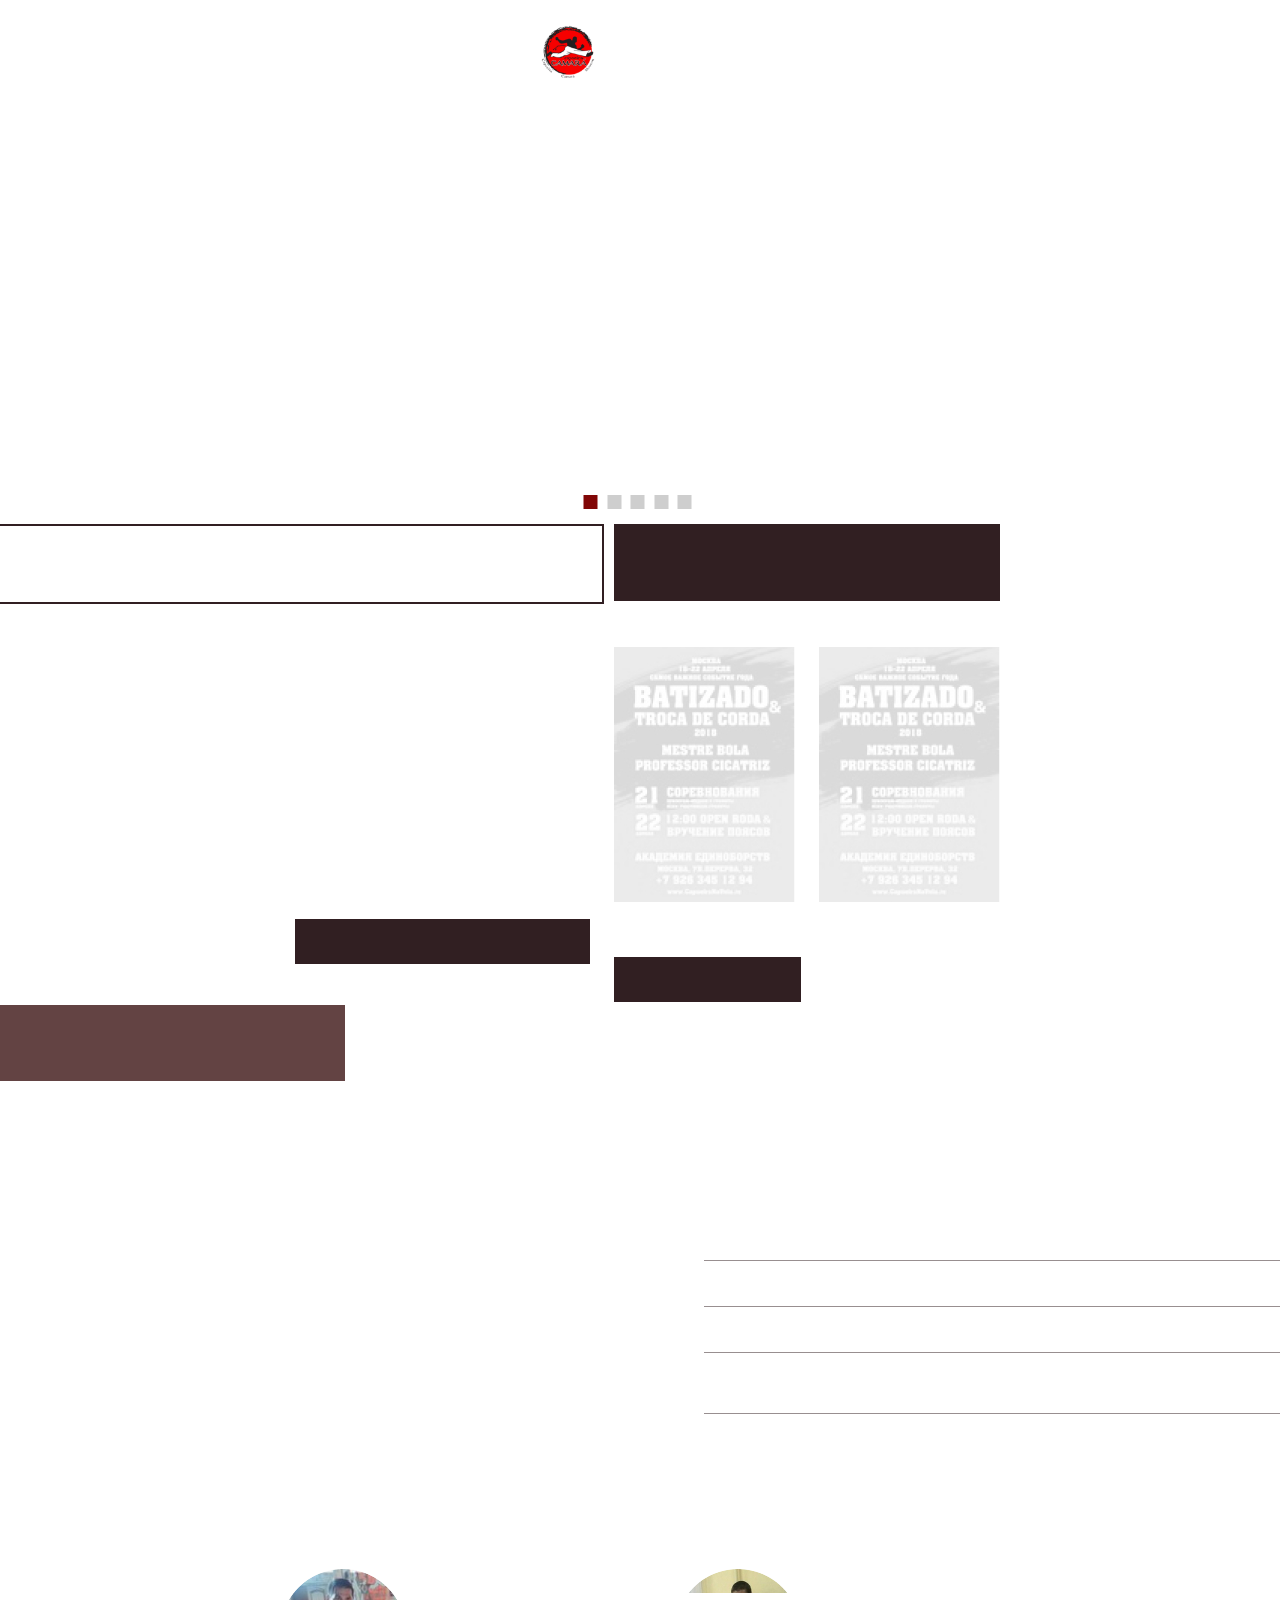
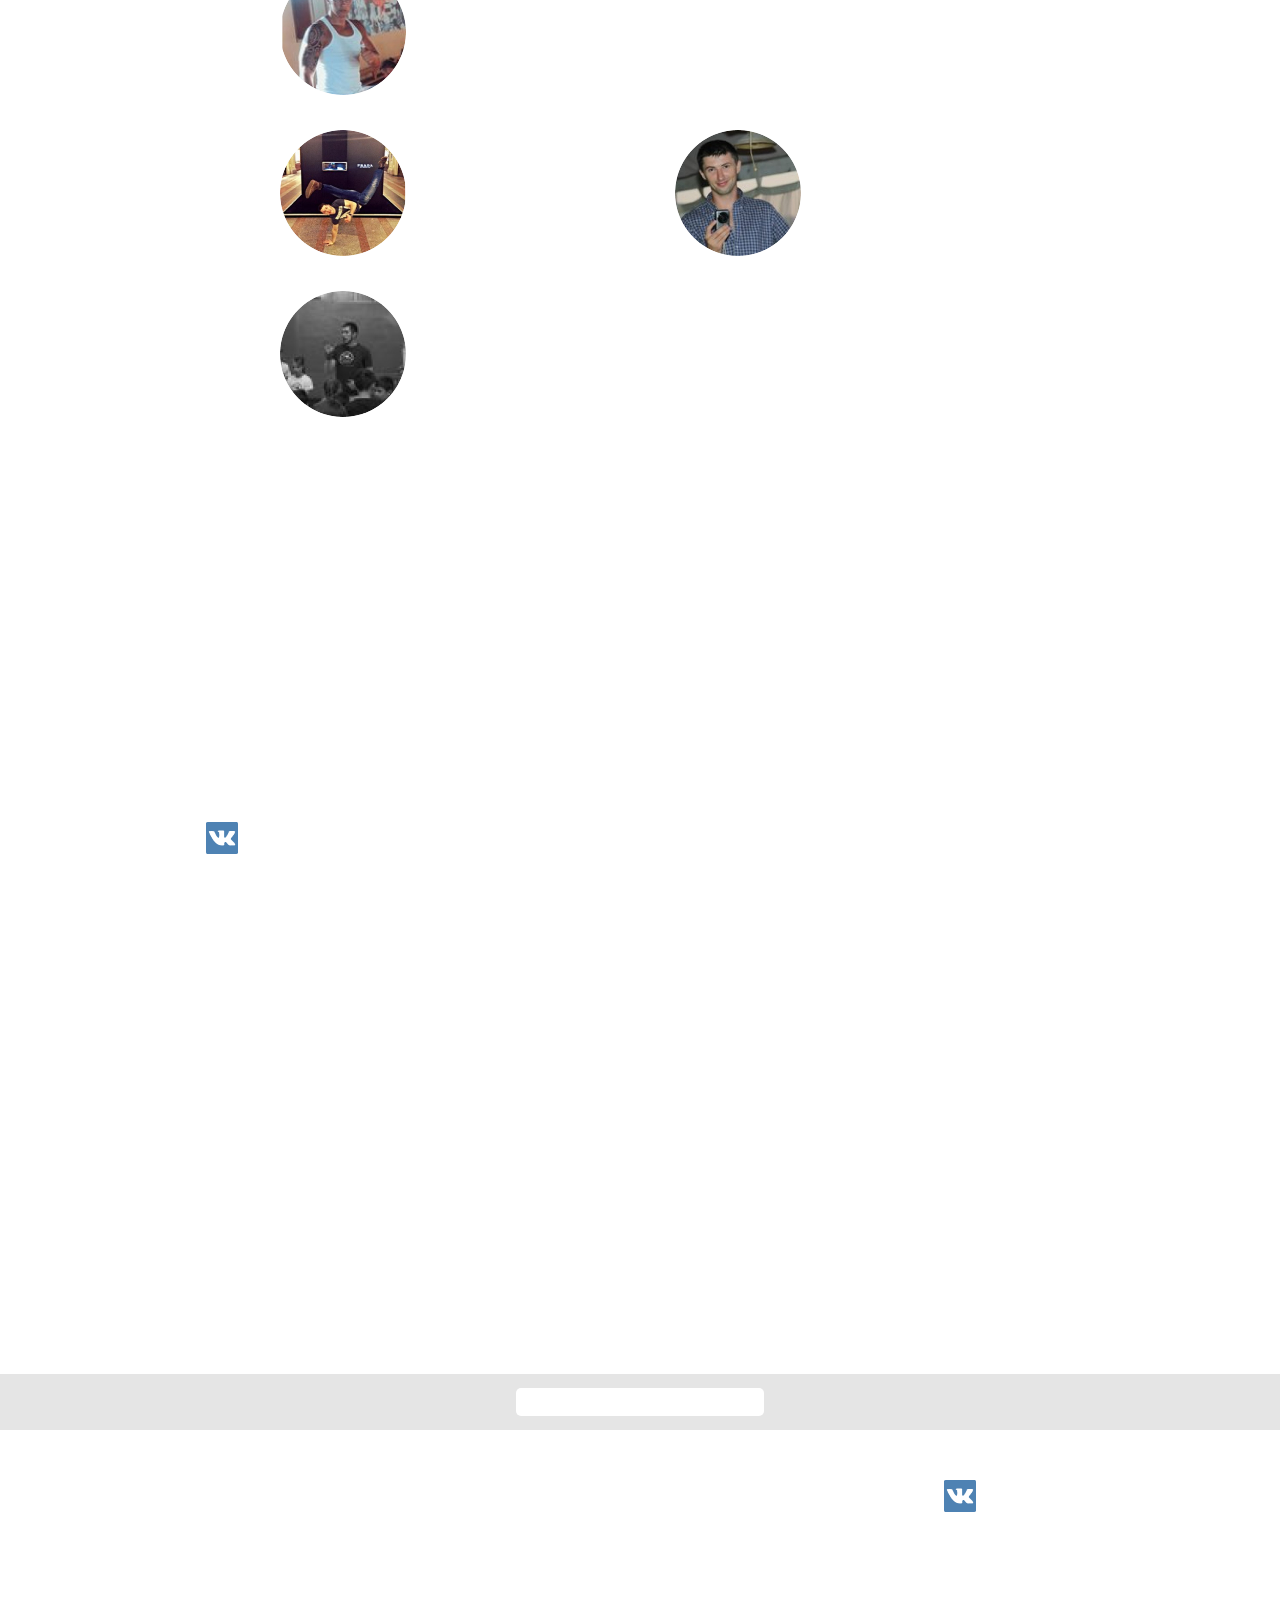
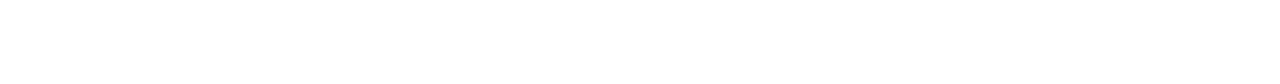
==== commit 4e36f71d: "Add files via upload" ====
--- a/index.html
+++ b/index.html
@@ -332,15 +332,28 @@
 	<footer class="footer container">
 		<p class="p0 footer__copy">© Капоэйра Камара Россия,<br> Capoeira Camara Russia 2001–2019</p>
 	</footer>
-	<script src="scripts/jquery-3.4.1.min.js"></script>
-	<script>
-		$(window).resize(function(){
-		window.setTimeout('location.reload()', 500);
-		});
-	</script>
+	<!-- <script src="scripts/jquery-3.4.1.min.js"></script> -->
+	
+		
+	
 	<script src="scripts/mob-menu.js"></script>
 	<script src="scripts/index-main-slider.js"></script>
 	<script src="scripts/spoiler.js"></script>
-
+	<script>
+		window.onresize = function() {
+		window.location.reload();
+		};
+		// window.onresize = function() {
+		// window.setTimeout('location.reload()', 500);
+		// };
+
+	// var s_win_w = $(window).width();
+	// $(window).resize(function(){
+	//   win_w = $(window).width();
+	//   if (win_w >= s_win_w*1.3 || win_w <= s_win_w*0.7) {
+	//     location.reload();
+	//   }
+	// });
+	</script>
 </body>
 </html>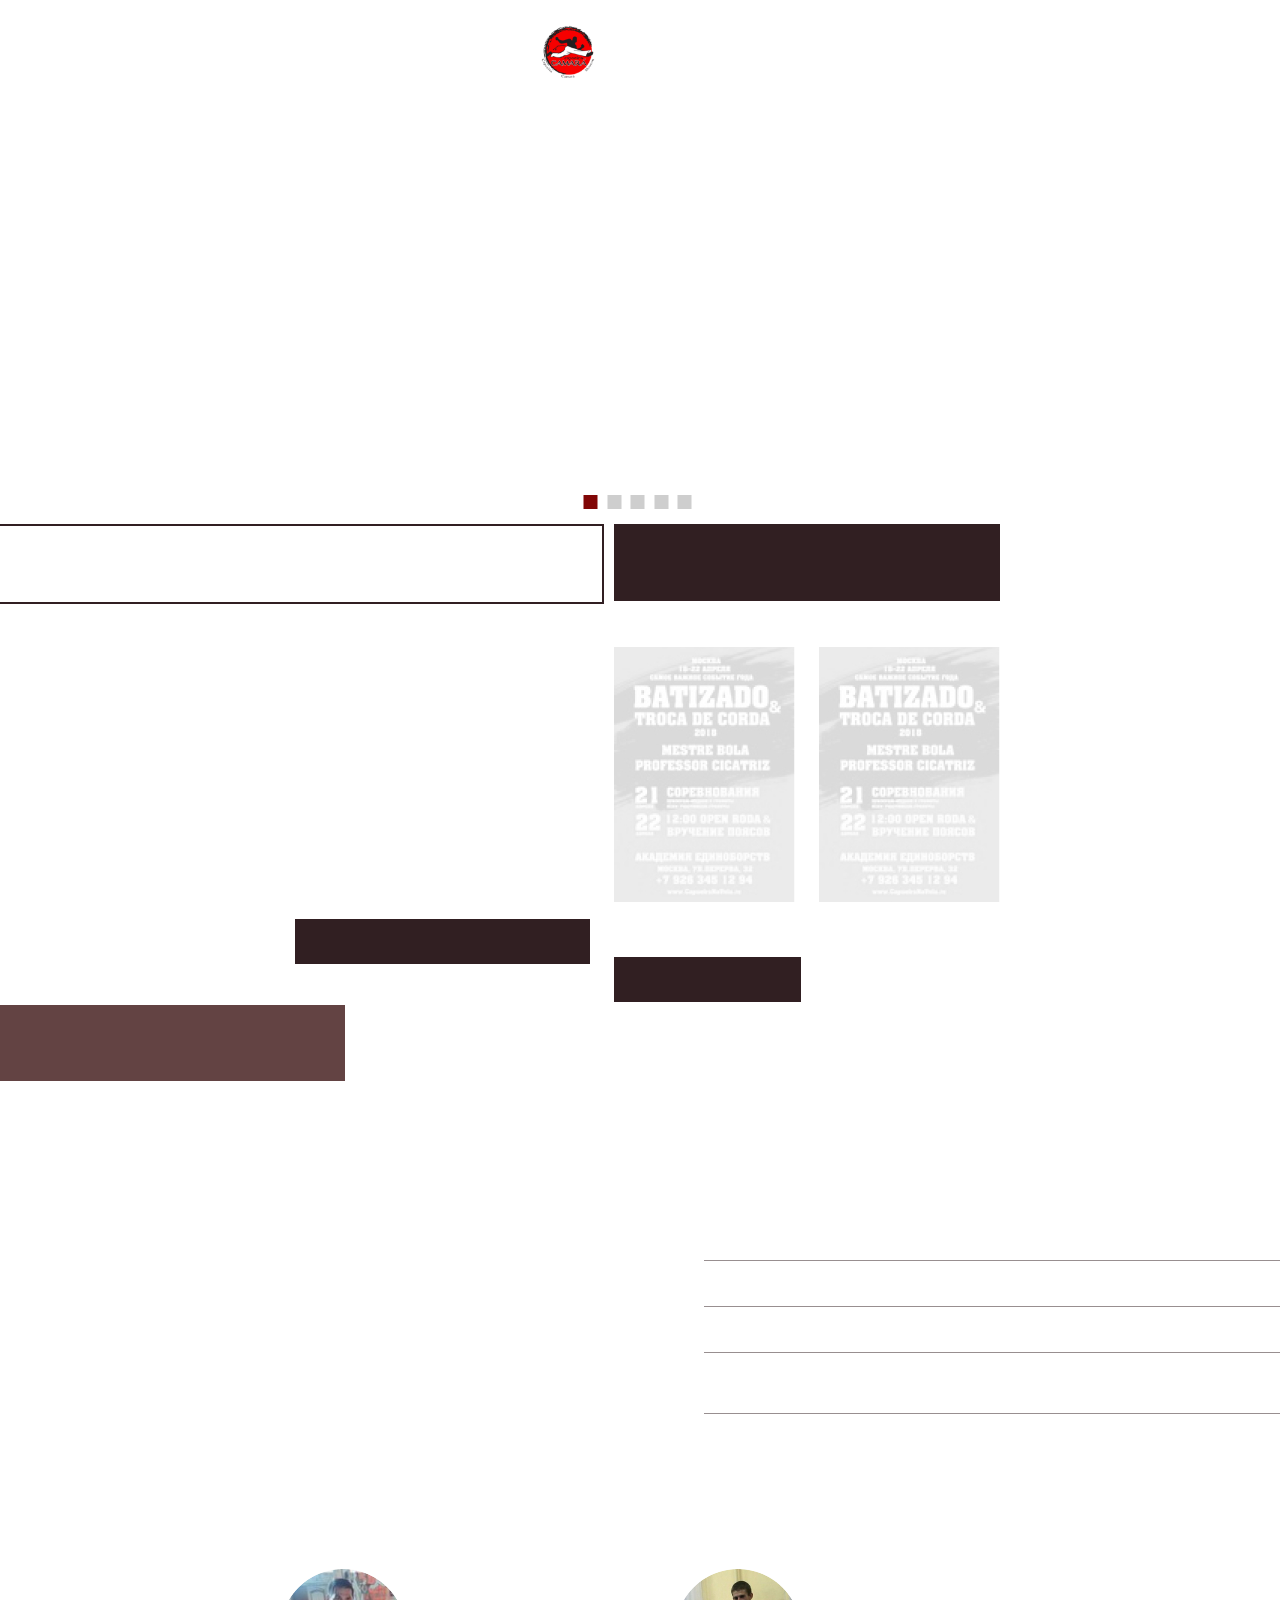
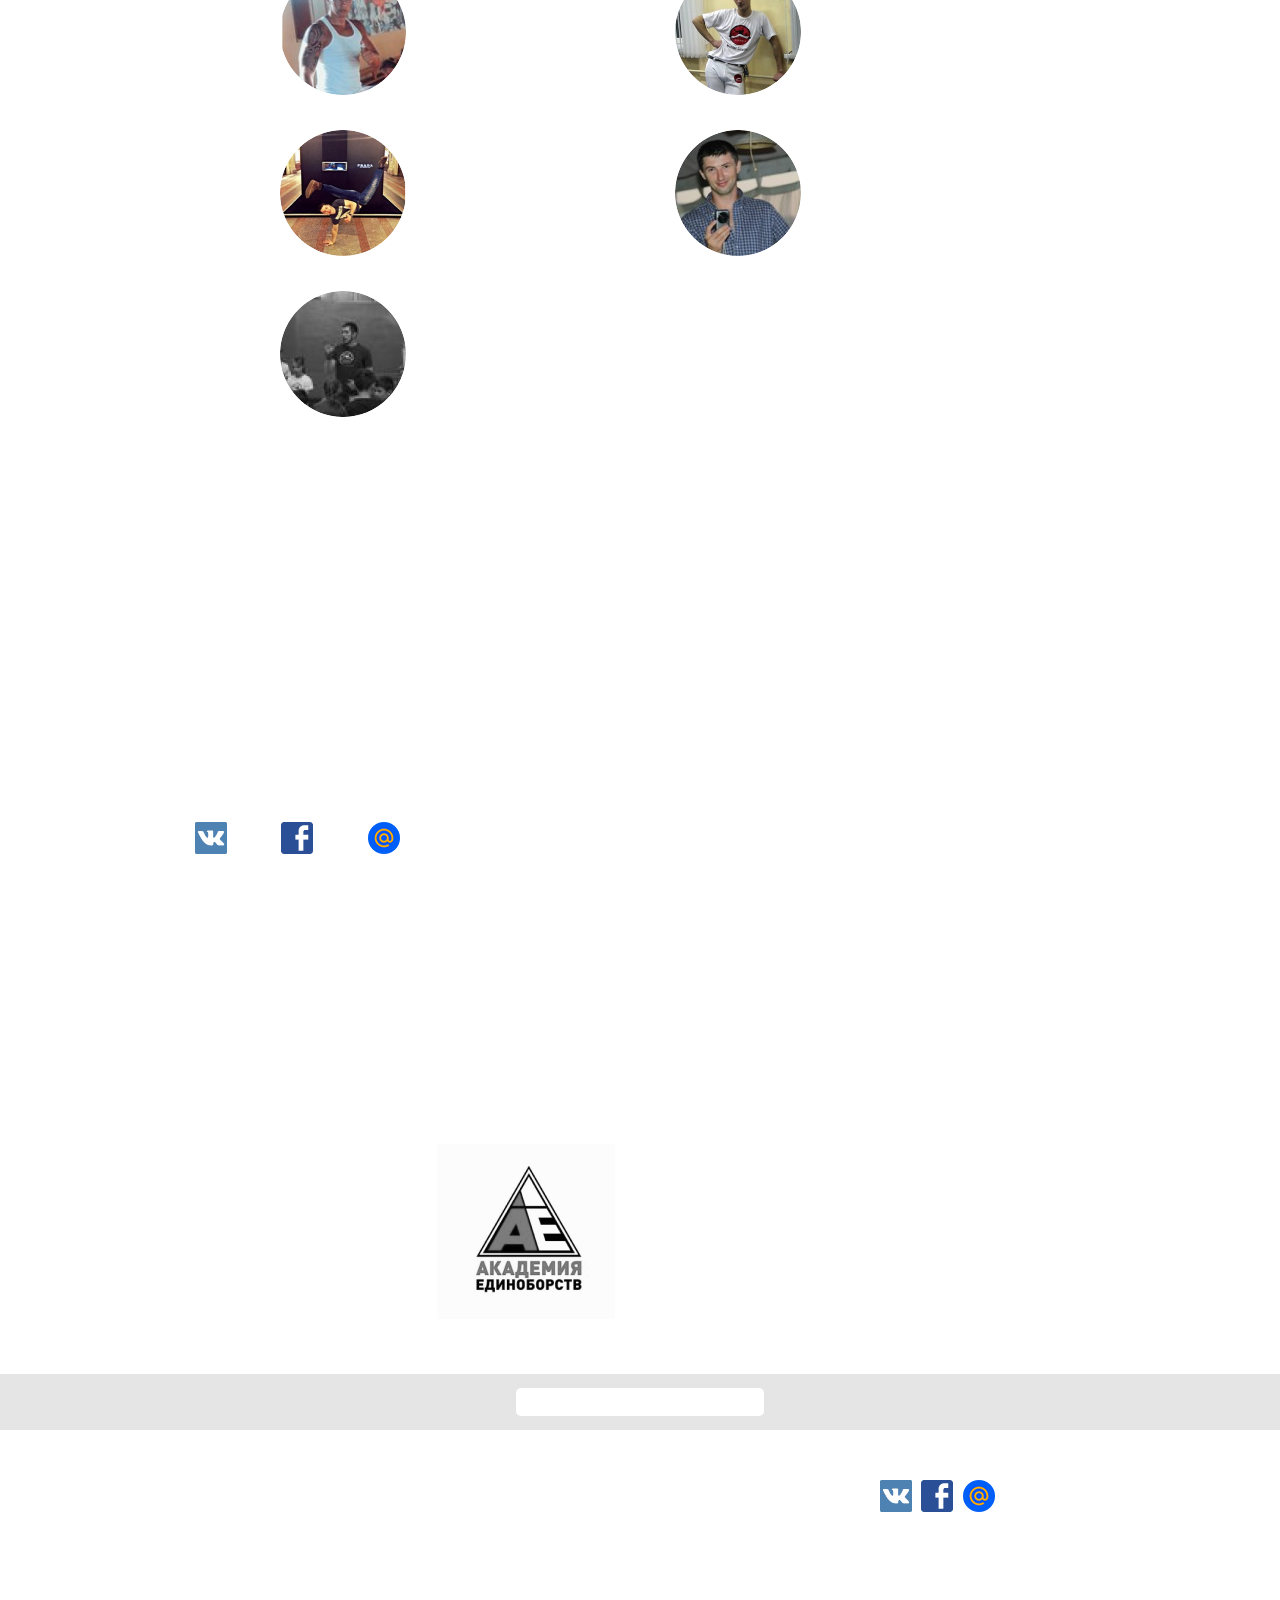
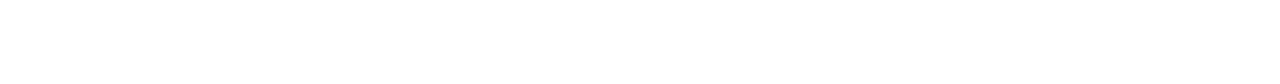
==== commit 7399ff69: "Add files via upload" ====
--- a/index.html
+++ b/index.html
@@ -340,9 +340,12 @@
 	<script src="scripts/index-main-slider.js"></script>
 	<script src="scripts/spoiler.js"></script>
 	<script>
-		window.onresize = function() {
-		window.location.reload();
-		};
+		if(window.innerWidth > 375) {
+			window.onresize = function() {
+			window.location.reload();
+			};
+		}
+		
 		// window.onresize = function() {
 		// window.setTimeout('location.reload()', 500);
 		// };
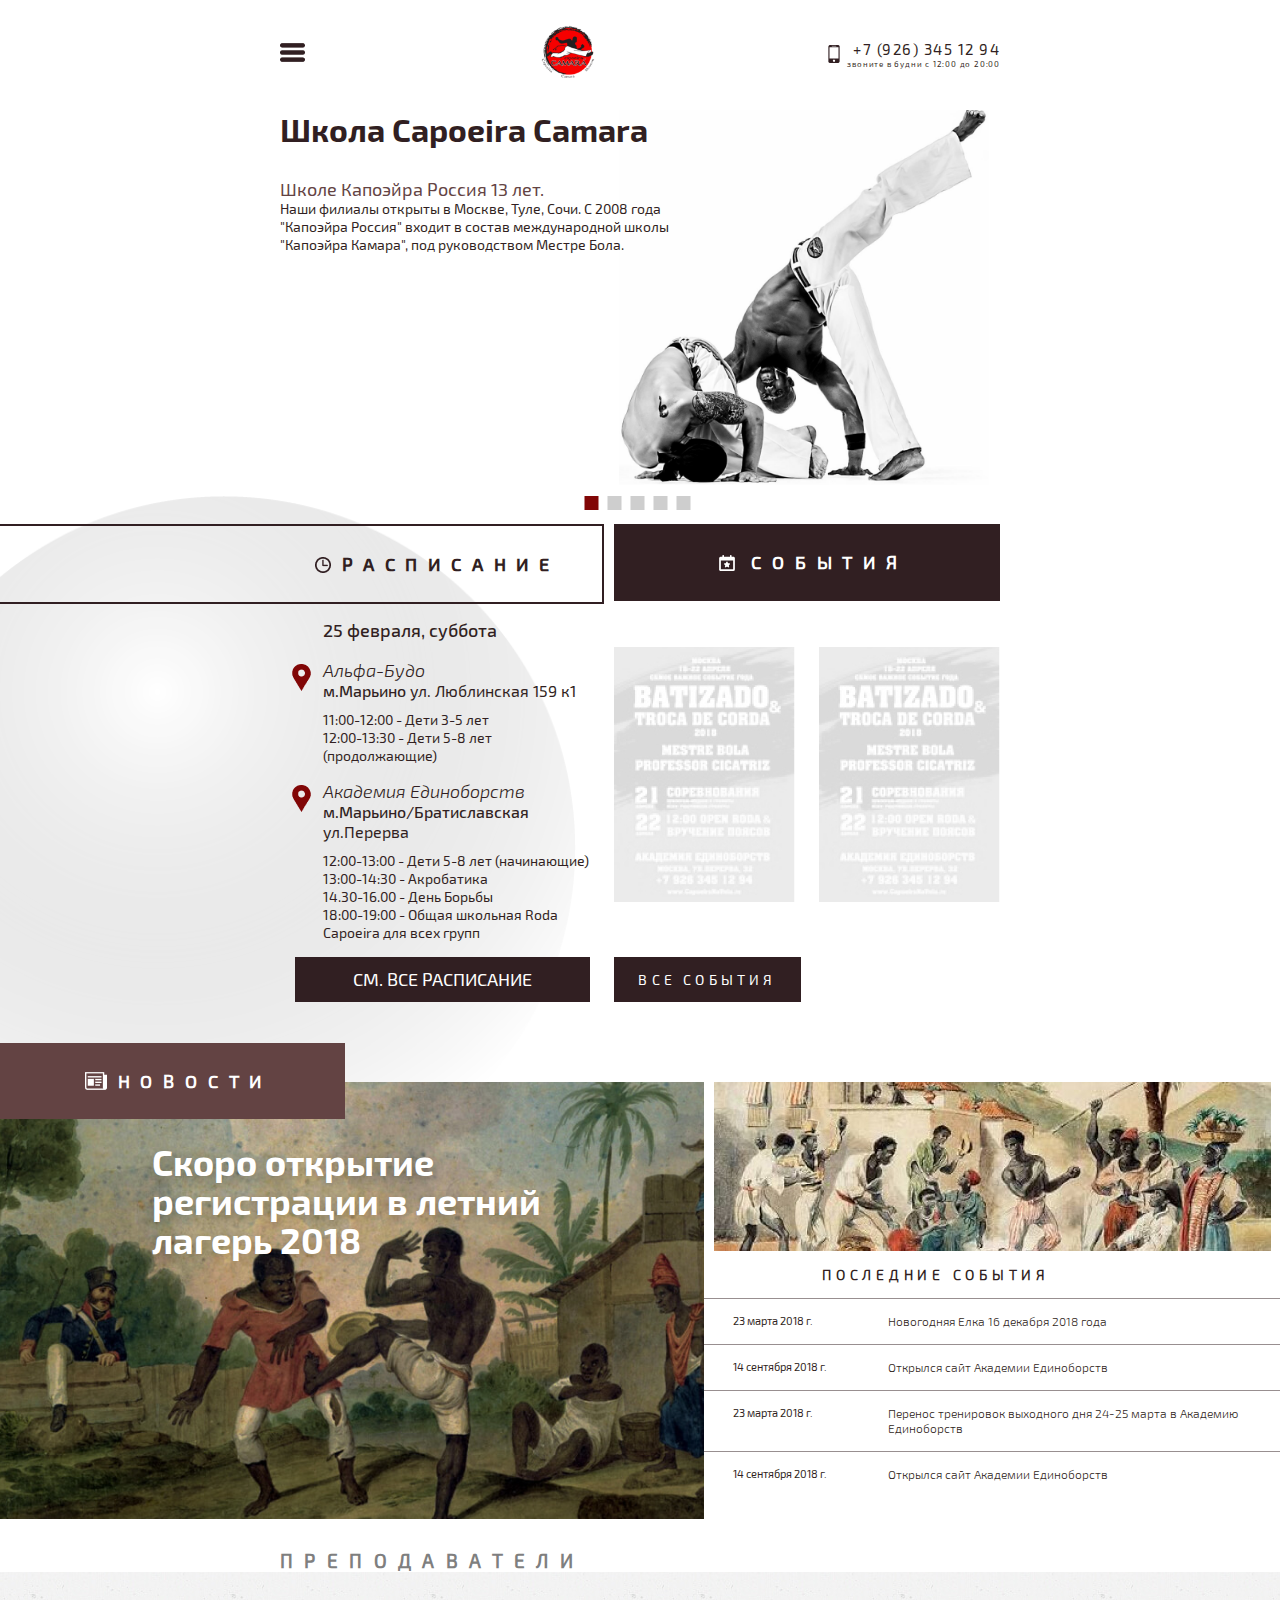
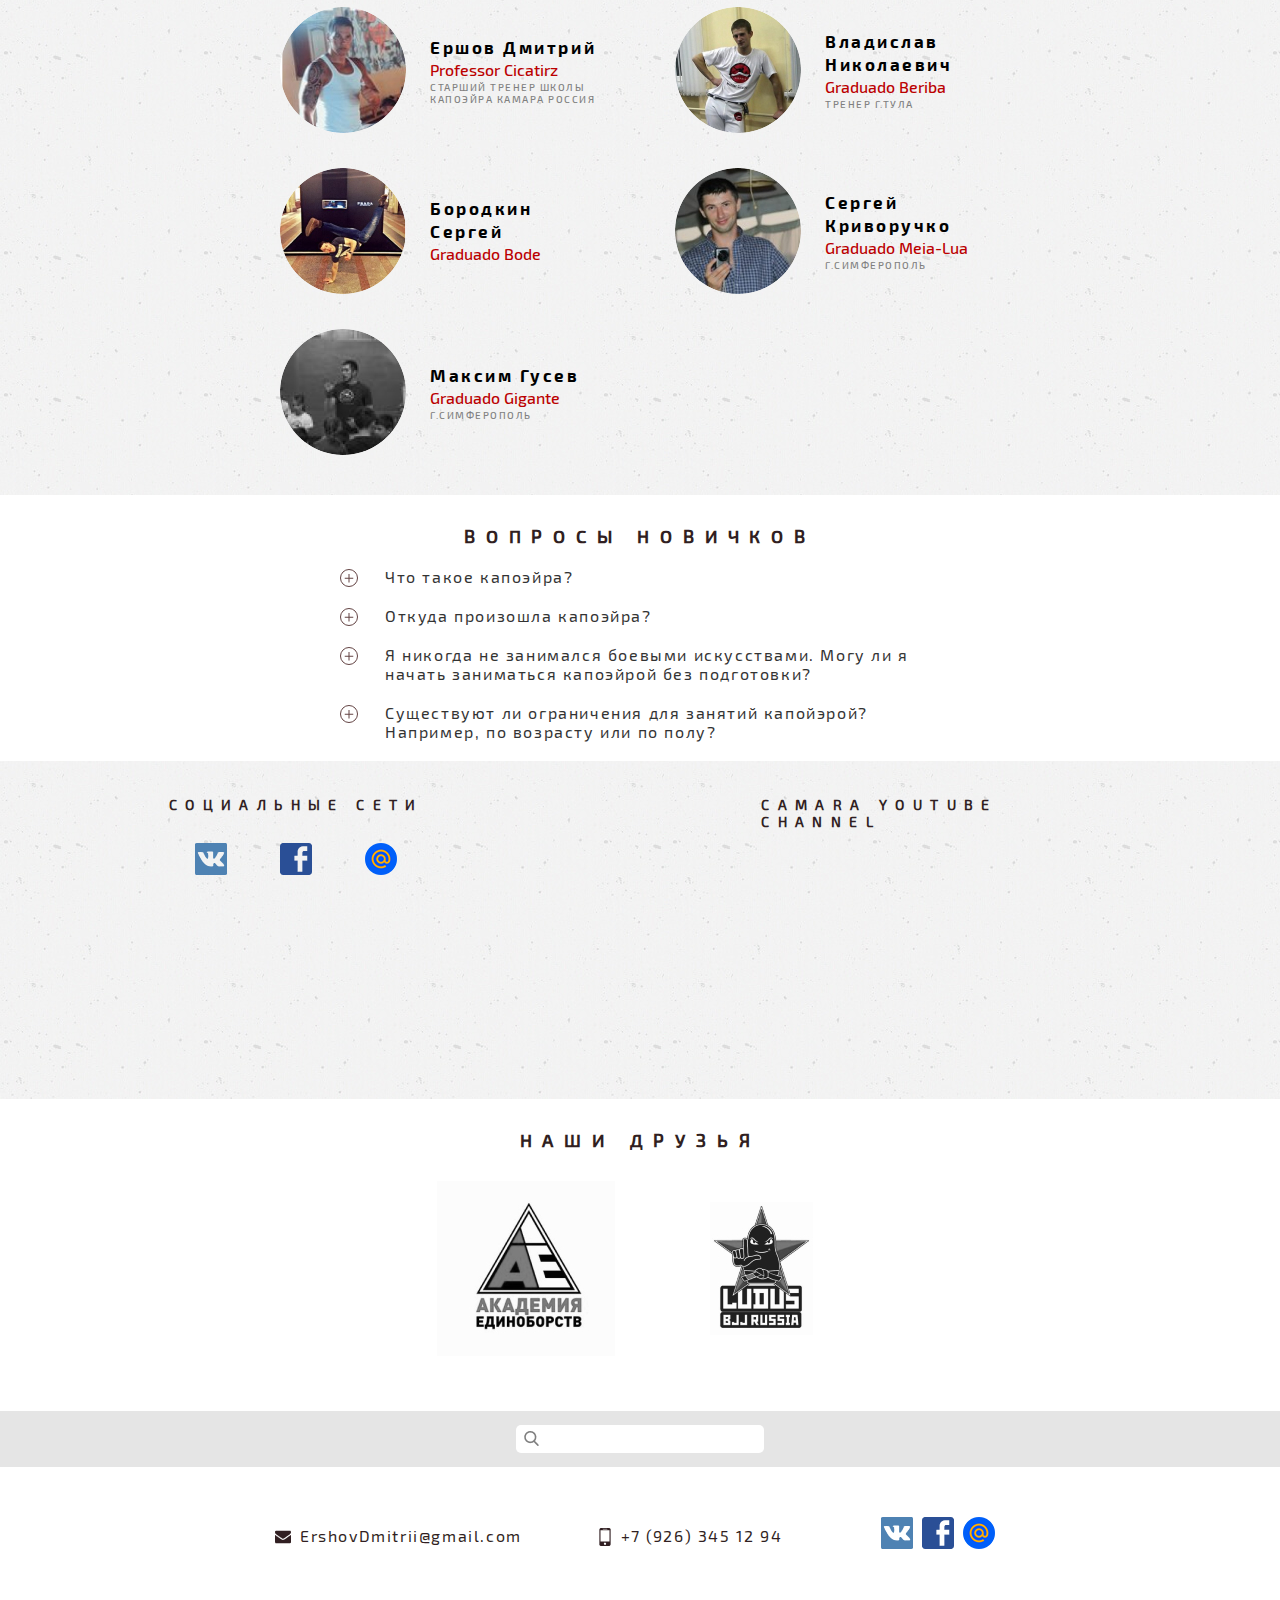
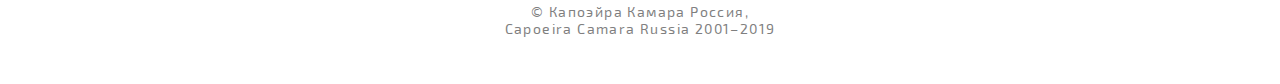
==== commit 5fce0751: "Add files via upload" ====
--- a/index.html
+++ b/index.html
@@ -340,11 +340,11 @@
 	<script src="scripts/index-main-slider.js"></script>
 	<script src="scripts/spoiler.js"></script>
 	<script>
-		if(window.innerWidth > 375) {
-			window.onresize = function() {
-			window.location.reload();
-			};
-		}
+		// if(window.innerWidth > 375) {
+		// 	window.onresize = function() {
+		// 	window.location.reload();
+		// 	};
+		// }
 		
 		// window.onresize = function() {
 		// window.setTimeout('location.reload()', 500);
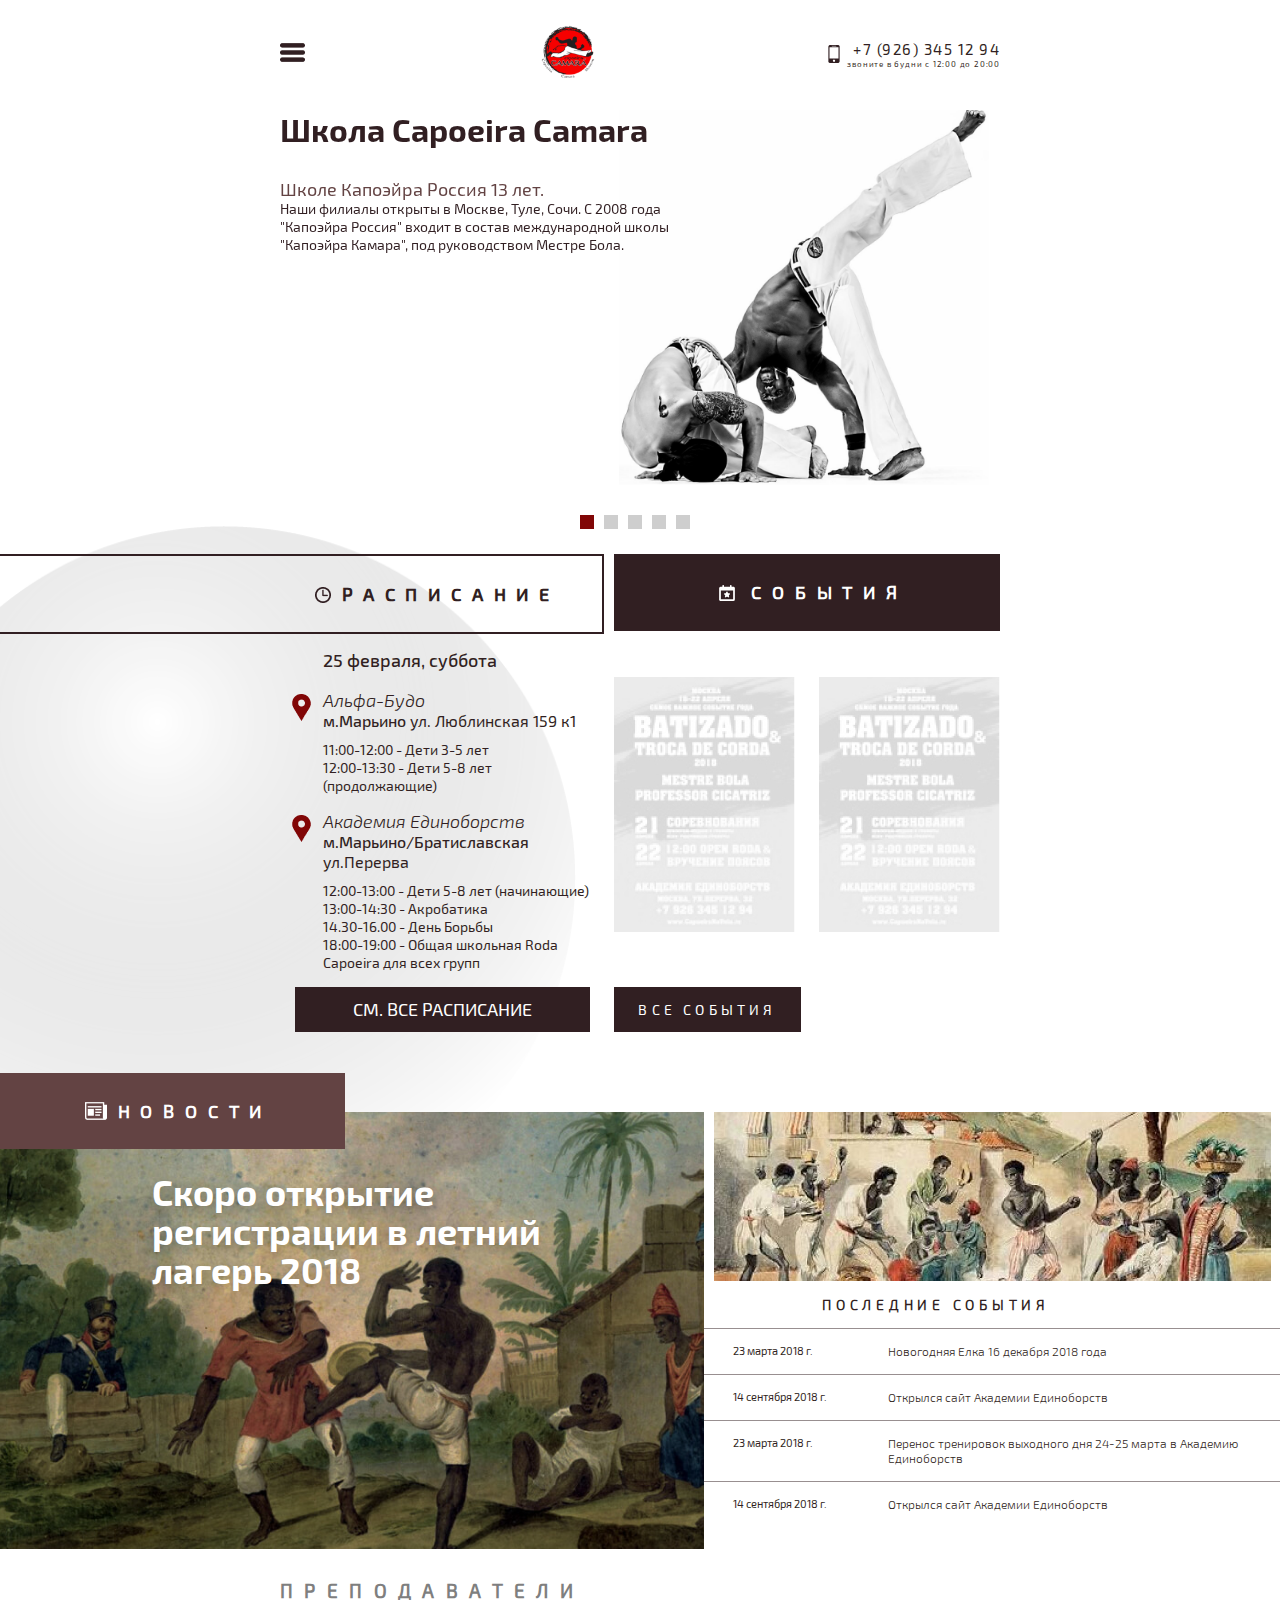
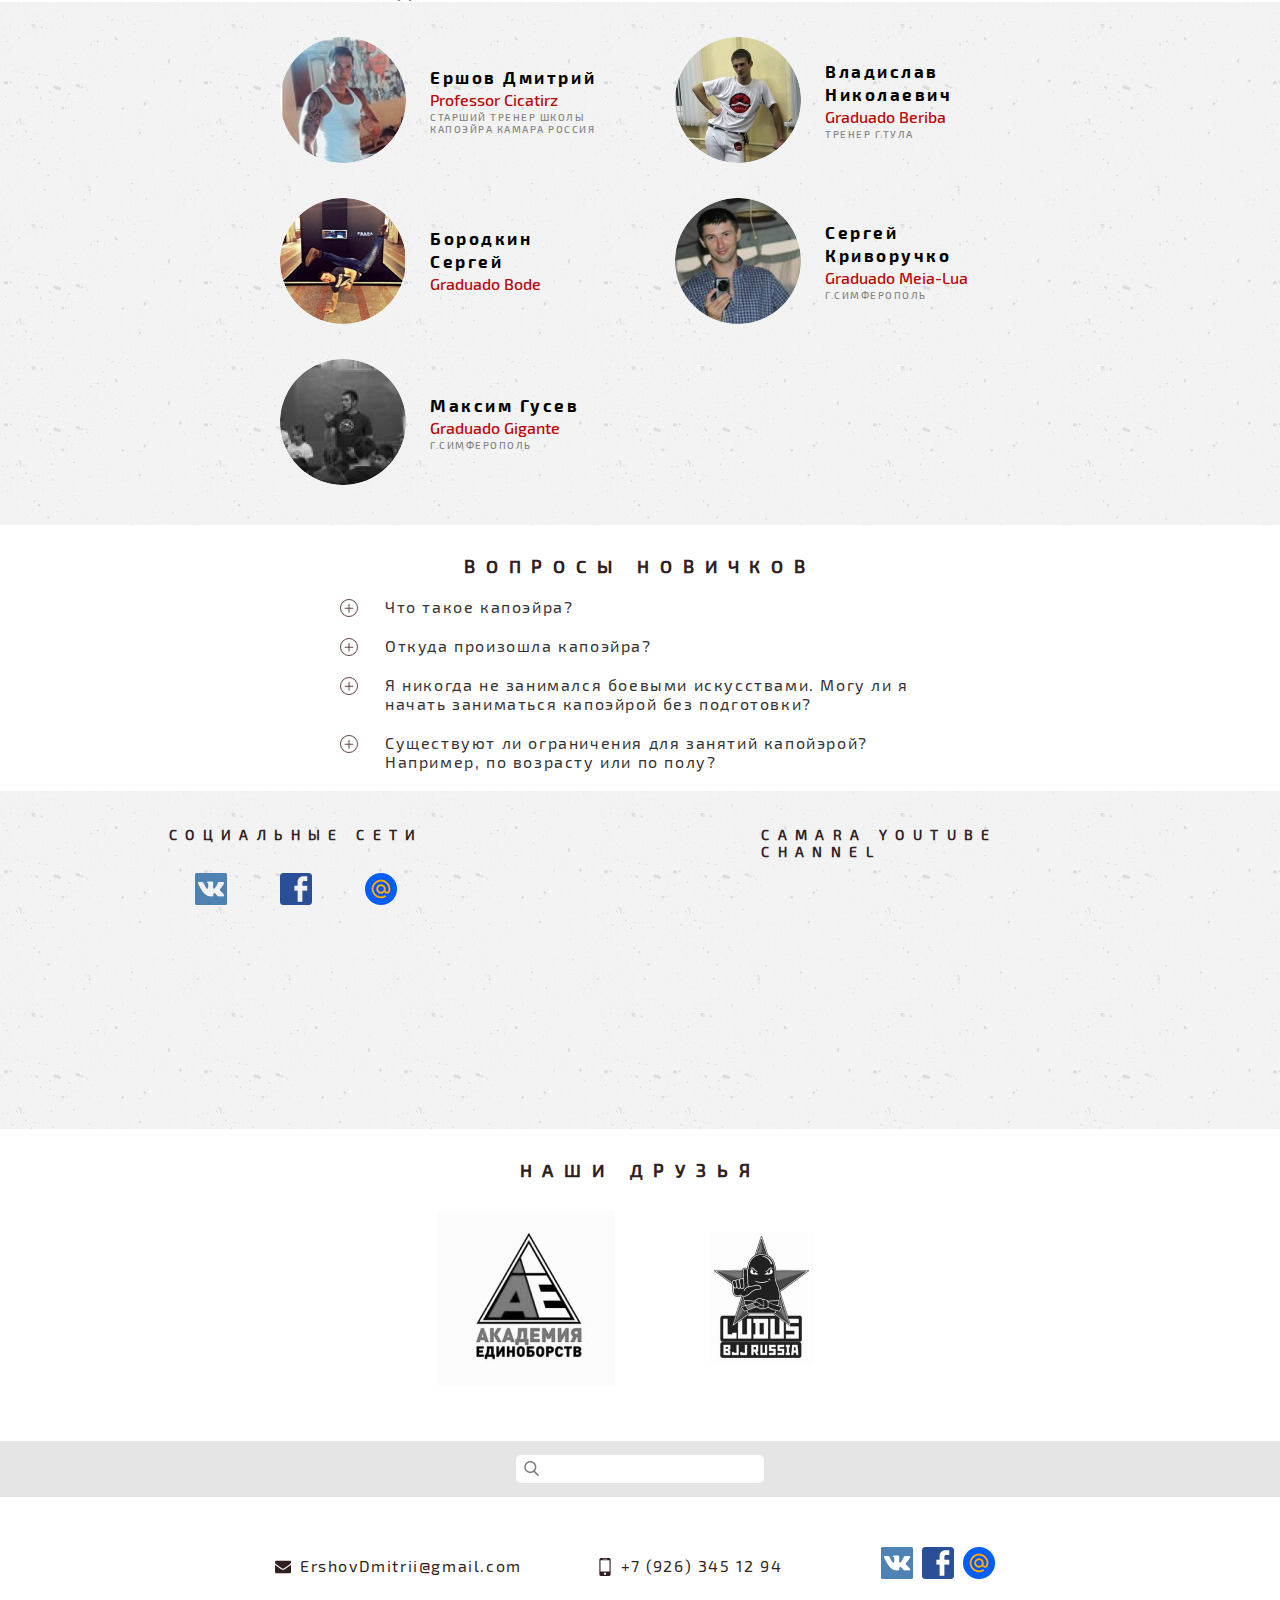
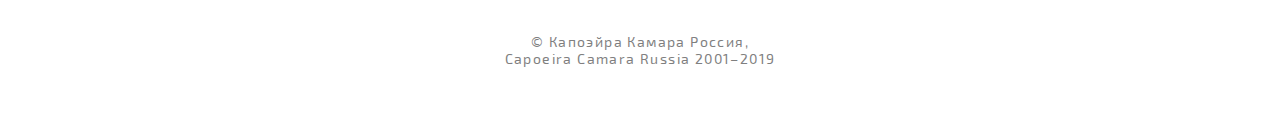
==== commit cf33b3b5: "Add files via upload" ====
--- a/index.html
+++ b/index.html
@@ -4,8 +4,9 @@
 	<meta charset="UTF-8">
 	<meta name="viewport" content="width=device-width, initial-scale=1.0">
 	<title>Capoeira Camara</title>
-	<link rel="stylesheet" href="style.css">
-
+	<link rel="stylesheet" type="text/css" href="scripts/slick/slick.css"/>
+    <link rel="stylesheet" type="text/css" href="scripts/slick/slick-theme.css"/>
+    <link rel="stylesheet" href="style.css">
 </head>
 
 <body>
@@ -77,14 +78,21 @@
 						<p class="p0 index__main-slider-subhead">Школе Капоэйра Россия 13 лет.</p>
 						<p class="p0 index__main-slider-text">Наши филиалы открыты в Москве, Туле, Сочи. С 2008 года "Капоэйра Россия" входит в состав международной школы "Капоэйра Камара", под руководством Местре Бола.</p>
 					</div>
-					<div class="index__main-slider__buttons">
+					<!-- <div class="index__main-slider__buttons">
 				        <button class="index__main-slider-button" onclick="currentSlide5(1)"></button>
 				        <button class="index__main-slider-button" onclick="currentSlide5(2)"></button>
 				        <button class="index__main-slider-button" onclick="currentSlide5(3)"></button>
 				        <button class="index__main-slider-button" onclick="currentSlide5(4)"></button>
 				        <button class="index__main-slider-button" onclick="currentSlide5(5)"></button>
+			    	</div> -->
+		    	</div>
+			    	<div class="index__main-slider__buttons">
+				        <button class="index__main-slider-button"></button>
+				        <button class="index__main-slider-button"></button>
+				        <button class="index__main-slider-button"></button>
+				        <button class="index__main-slider-button"></button>
+				        <button class="index__main-slider-button"></button>
 			    	</div>
-		    	</div>
 	    	</div>
 		</section>
 		
@@ -332,31 +340,42 @@
 	<footer class="footer container">
 		<p class="p0 footer__copy">© Капоэйра Камара Россия,<br> Capoeira Camara Russia 2001–2019</p>
 	</footer>
-	<!-- <script src="scripts/jquery-3.4.1.min.js"></script> -->
-	
-		
+
+	<script src="scripts/jquery-3.4.1.min.js"></script>
+	<script src="scripts/slick/slick.min.js"></script>
+
+    <script>
+	    $(document).ready(function(){
+	      $('.index__main-slider__wrap').slick({
+		    dots: true,
+		    arrows: false
+		    // appendDots: $('.index__main-slider__buttons')
+		    // // dotsClass: '.index__main-slider__buttons'
+	      });
+	    });
+    </script>
 	
 	<script src="scripts/mob-menu.js"></script>
-	<script src="scripts/index-main-slider.js"></script>
+<!-- 	<script src="scripts/index-main-slider.js"></script> -->
 	<script src="scripts/spoiler.js"></script>
-	<script>
-		// if(window.innerWidth > 375) {
-		// 	window.onresize = function() {
-		// 	window.location.reload();
-		// 	};
-		// }
+	<!-- <script>
+		if(window.innerWidth > 375) {
+			window.onresize = function() {
+			window.location.reload();
+			};
+		}
 		
-		// window.onresize = function() {
-		// window.setTimeout('location.reload()', 500);
-		// };
-
-	// var s_win_w = $(window).width();
-	// $(window).resize(function(){
-	//   win_w = $(window).width();
-	//   if (win_w >= s_win_w*1.3 || win_w <= s_win_w*0.7) {
-	//     location.reload();
-	//   }
-	// });
-	</script>
+		window.onresize = function() {
+		window.setTimeout('location.reload()', 500);
+		};
+
+	var s_win_w = $(window).width();
+	$(window).resize(function(){
+	  win_w = $(window).width();
+	  if (win_w >= s_win_w*1.3 || win_w <= s_win_w*0.7) {
+	    location.reload();
+	  }
+	});
+	</script> -->
 </body>
 </html>--- a/style.css
+++ b/style.css
@@ -752,15 +752,15 @@
 }
 .index__main-slider-forslider{
 	width: 375px;
-	overflow: hidden;
+/* 	overflow: hidden; */
 	margin: 0 auto;
 }
-.index__main-slider__wrap{
+/* .index__main-slider__wrap{
 	width: 9999px;
 	-webkit-transition: margin-left 750ms;
 	-o-transition: margin-left 750ms;
 	transition: margin-left 750ms;
-}
+} */
 .index__main-slide {
 	display: inline-block;
 	margin-left: 25px;
@@ -810,22 +810,11 @@
 	        background-size: auto 410px;
 } */
 
-.index__main-slide:nth-of-type(1){
+
+.index__main-slide{
 	position: relative;
 }
-.index__main-slide:nth-of-type(2){
-	position: relative;
-}
-.index__main-slide:nth-of-type(3){
-	position: relative;
-}
-.index__main-slide:nth-of-type(4){
-	position: relative;
-}
-.index__main-slide:nth-of-type(5){
-	position: relative;
-}
-.index__main-slide:nth-of-type(1)::before{
+.index__main-slide::before{
 	position: absolute;
 	content: '';
 	top: 85px;
@@ -837,56 +826,6 @@
 	        background-size: contain;
 	z-index: -1;
 }
-.index__main-slide:nth-of-type(2)::before{
-	position: absolute;
-	content: '';
-	top: 85px;
-	left: 15px;
-	width: 325px;
-	height: 335px;
-	background: url("img/dance-mob.png") no-repeat;
-	-webkit-background-size: contain;
-	        background-size: contain;
-	z-index: -1;
-}
-.index__main-slide:nth-of-type(3)::before{
-	position: absolute;
-	content: '';
-	top: 85px;
-	left: 15px;
-	width: 325px;
-	height: 335px;
-	background: url("img/dance-mob.png") no-repeat;
-	-webkit-background-size: contain;
-	        background-size: contain;
-	z-index: -1;
-}
-.index__main-slide:nth-of-type(4)::before{
-	position: absolute;
-	content: '';
-	top: 85px;
-	left: 15px;
-	width: 325px;
-	height: 335px;
-	background: url("img/dance-mob.png") no-repeat;
-	-webkit-background-size: contain;
-	        background-size: contain;
-	z-index: -1;
-}
-.index__main-slide:nth-of-type(5)::before{
-	position: absolute;
-	content: '';
-	top: 85px;
-	left: 15px;
-	width: 325px;
-	height: 335px;
-	background: url("img/dance-mob.png") no-repeat;
-	-webkit-background-size: contain;
-	        background-size: contain;
-	z-index: -1;
-}
-
-
 
 .index__main-slider-head{
 	font-size: 32px;
@@ -902,9 +841,10 @@
 .index__main-slider-text{
 	font-size: 14px;
 	line-height: 18px;
-	padding-bottom: 270px;
+	padding-bottom: 255px;
 }
 .index__main-slider-button{
+	display: none;
 	background: #CECECE;
 	width: 14px;
 	height: 14px;
@@ -923,7 +863,83 @@
 	    -ms-transform: translate(-50%, 0);
 	        transform: translate(-50%, 0);
 }
-
+.slick-dots li
+{
+    position: relative;
+
+    display: inline-block;
+
+    width: 14px;
+    height: 14px;
+    margin: 0;
+    margin-right: 10px;
+    padding: 0;
+
+    cursor: pointer;
+}
+.slick-dots li button
+{
+    font-size: 0;
+    line-height: 0;
+
+    display: block;
+
+    width: 14px;
+    height: 14px;
+    padding: 0px;
+
+    cursor: pointer;
+
+    color: transparent;
+    border: 0;
+    outline: none;
+    background: transparent;
+}
+.slick-dots li button:hover,
+.slick-dots li button:focus
+{
+    outline: none;
+}
+.slick-dots li button:hover:before,
+.slick-dots li button:focus:before
+{
+    opacity: 1;
+}
+.slick-dots li button:before
+{
+    font-family: 'slick';
+    font-size: 0px;
+    line-height: 20px;
+
+    position: absolute;
+    top: 0;
+    left: 0;
+
+    width: 14px;
+    height: 14px;
+
+    content: '';
+    text-align: center;
+	background: #CECECE;
+	opacity: 1;
+    /* opacity: .25;
+    color: black; */
+
+    -webkit-font-smoothing: antialiased;
+    -moz-osx-font-smoothing: grayscale;
+}
+.slick-dots li.slick-active button:before
+{
+   /*  opacity: .75;
+    color: black; */
+    opacity: 1;
+    background: #810606;
+}
+.slick-dots {
+    /* margin-bottom: 30px; */
+    padding-top: 20px;
+    padding-bottom: 20px;
+}
 
 @media (min-width: 768px) {
 	.index__main-slider{
@@ -933,15 +949,15 @@
 	}
 		.index__main-slider-forslider{
 		width: 720px;
-		overflow: hidden;
+/* 		overflow: hidden; */
 		margin: 0 auto;
 		}
-	.index__main-slider__wrap{
+/* 	.index__main-slider__wrap{
 		width: 9999px;
 		-webkit-transition: margin-left 750ms;
 		-o-transition: margin-left 750ms;
 		transition: margin-left 750ms;
-	}
+	} */
 	.index__main-slide {
 		display: inline-block;
 		margin-left: 0px;
@@ -958,7 +974,7 @@
 		-webkit-animation: opacitySlide 0.5s ease-in;
 		        animation: opacitySlide 0.5s ease-in;
 	}
-	.index__main-slide:nth-of-type(1)::before{
+	.index__main-slide::before{
 		position: absolute;
 		content: '';
 		top: -10px;
@@ -970,54 +986,7 @@
 		        background-size: contain;
 		z-index: -1;
 	}
-	.index__main-slide:nth-of-type(2)::before{
-		position: absolute;
-		content: '';
-		top: -10px;
-	    left: 339px;
-	    width: 375px;
-	    height: 385px;
-		background: url("img/dance-mob.png") no-repeat;
-		-webkit-background-size: contain;
-		        background-size: contain;
-		z-index: -1;
-	}
-	.index__main-slide:nth-of-type(3)::before{
-		position: absolute;
-		content: '';
-		top: -10px;
-	    left: 339px;
-	    width: 375px;
-	    height: 385px;
-		background: url("img/dance-mob.png") no-repeat;
-		-webkit-background-size: contain;
-		        background-size: contain;
-		z-index: -1;
-	}
-	.index__main-slide:nth-of-type(4)::before{
-		position: absolute;
-		content: '';
-		top: -10px;
-	    left: 339px;
-	    width: 375px;
-	    height: 385px;
-		background: url("img/dance-mob.png") no-repeat;
-		-webkit-background-size: contain;
-		        background-size: contain;
-		z-index: -1;
-	}
-	.index__main-slide:nth-of-type(5)::before{
-		position: absolute;
-		content: '';
-		top: -10px;
-	    left: 339px;
-	    width: 375px;
-	    height: 385px;
-		background: url("img/dance-mob.png") no-repeat;
-		-webkit-background-size: contain;
-		        background-size: contain;
-		z-index: -1;
-	}
+
 	/* .index__main-slide:first-of-type{
 		background: url('img/dance-png.png') no-repeat 148% 102%;
 		-webkit-background-size: auto 520px;
@@ -1073,16 +1042,16 @@
 	.index__main-slider-forslider{
 		position: relative;
 		width: 1159px;
-		overflow: hidden;
+/* 		overflow: hidden; */
 		margin: 0;
-		padding-top: 90px;
-	}
-	.index__main-slider__wrap{
+		/* padding-top: 90px; */
+	}
+/* 	.index__main-slider__wrap{
 		width: 9999px;
 		-webkit-transition: margin-left 750ms;
 		-o-transition: margin-left 750ms;
 		transition: margin-left 750ms;
-	}
+	} */
 	.index__main-slide {
 		display: inline-block;
 		margin-left: 0px;
@@ -1097,10 +1066,10 @@
 		        animation: opacitySlide 0.5s ease-in;
 		width: 1256px;
 	}
-	.index__main-slide:nth-of-type(1){
+	/* .index__main-slide:nth-of-type(1){
 		background: none;
-	}
-	.index__main-slide:nth-of-type(1)::before{
+	} */
+	.index__main-slide::before{
 		position: absolute;
 		content: "";
 		width: 505px;
@@ -1110,47 +1079,7 @@
 		background: url('img/dance-png.png') no-repeat;
 		z-index: -1;
 	}
-	.index__main-slide:nth-of-type(2)::before{
-		position: absolute;
-		content: "";
-		width: 505px;
-		height: 520px;
-		top: -95px;
-		left: 650px;
-		background: url('img/dance-png.png') no-repeat;
-		z-index: -1;
-	}
-	.index__main-slide:nth-of-type(3)::before{
-		position: absolute;
-		content: "";
-		width: 505px;
-		height: 520px;
-		top: -95px;
-		left: 650px;
-		background: url('img/dance-png.png') no-repeat;
-		z-index: -1;
-	}
-	.index__main-slide:nth-of-type(4)::before{
-		position: absolute;
-		content: "";
-		width: 505px;
-		height: 520px;
-		top: -95px;
-		left: 650px;
-		background: url('img/dance-png.png') no-repeat;
-		z-index: -1;
-	}
-	.index__main-slide:nth-of-type(5)::before{
-		position: absolute;
-		content: "";
-		width: 505px;
-		height: 520px;
-		top: -95px;
-		left: 650px;
-		background: url('img/dance-png.png') no-repeat;
-		z-index: -1;
-	}
-	.index__main-slide:nth-of-type(2){
+	/* .index__main-slide:nth-of-type(2){
 		background: none;
 	}
 	.index__main-slide:nth-of-type(3){
@@ -1161,7 +1090,7 @@
 	}
 	.index__main-slide:nth-of-type(5){
 		background: none;
-	}
+	} */
 
 	.index__main-slider-text{
 		font-size: 14px;
@@ -1185,6 +1114,26 @@
 	        -ms-transform: translate(-54%, 0);
 	            transform: translate(-54%, 0);
 	}
+	.slick-initialized .slick-slide {
+	    margin-top: 90px;
+	}
+	.slick-dots {
+	    position: absolute;
+	    left: 0px;
+	    bottom: 200px;
+	    display: block;
+	    width: 100%;
+	    padding: 0;
+	    margin: 0;
+	    list-style: none;
+	    text-align: left;
+	}
+	.slick-dotted.slick-slider
+{
+    margin-bottom: 30px;
+}
+
+
 }
 
 
@@ -4889,4 +4838,4 @@
 	letter-spacing: 0.1em;
 	color: #7F7F7F;
 	padding-bottom: 47px;
-}+}
